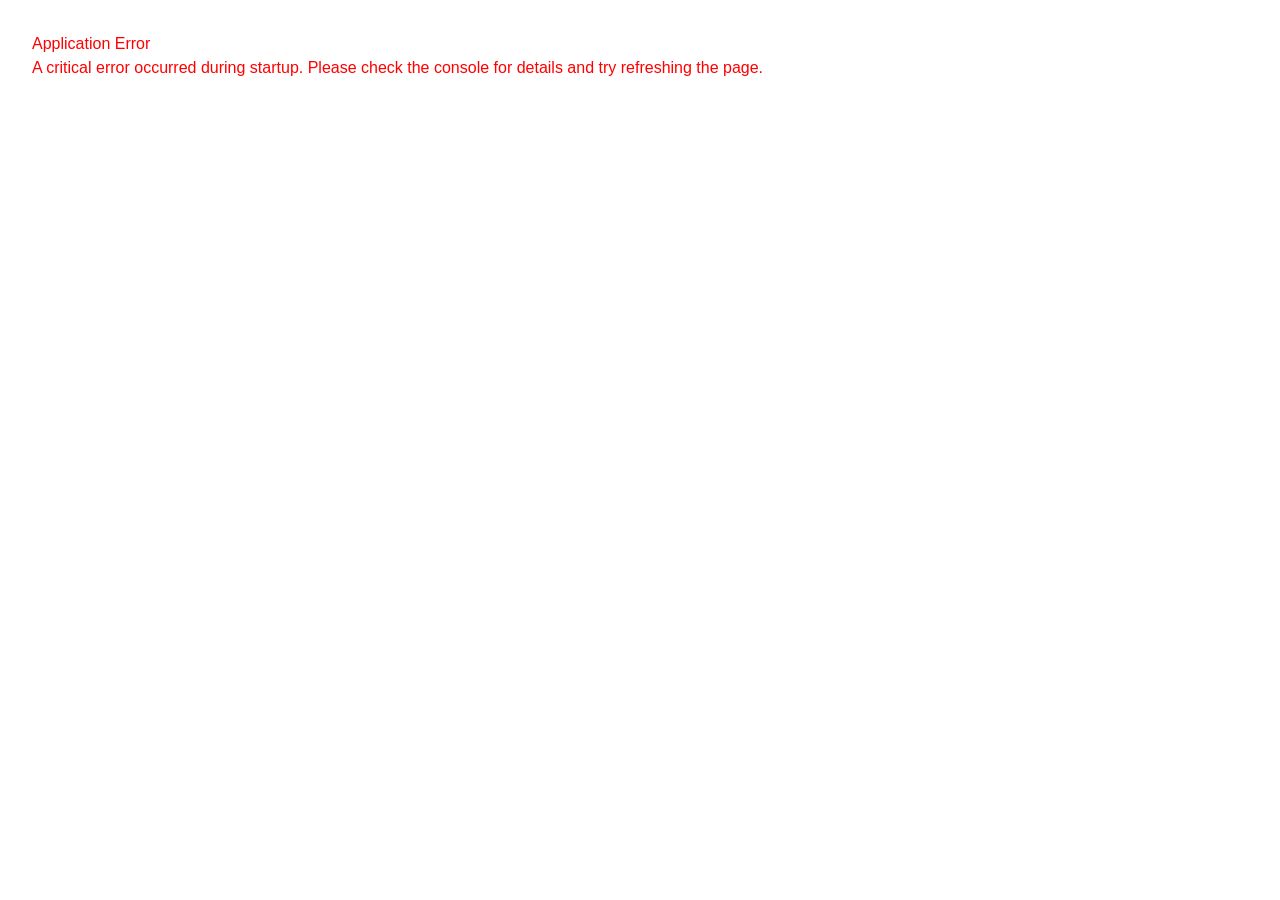
==== index.html @ de907ec0 "feat: port exit-to-dashboard button from streamline_project Verbatim from the upstream index.html, R" ====
<!DOCTYPE html>
<html lang="en">
<head>
    <meta charset="UTF-8">
    <meta name="viewport" content="width=device-width, initial-scale=1.0, interactive-widget=overlays-content">
    <title>MSL</title>
    <script type="importmap">
    {
        "imports": {
            "src/": "./src/"
        }
    }
    </script>
    <script>
        (function() {
            const storedTheme = localStorage.getItem('theme');
            if (storedTheme) {
                document.documentElement.setAttribute('data-theme', storedTheme);
            // } else if (window.matchMedia && window.matchMedia('(prefers-color-scheme: dark)').matches) {
            //     // Check for system preference if no theme is stored
            //     document.documentElement.setAttribute('data-theme', 'dark');
            //     localStorage.setItem('theme', 'dark');
            } else {
                // Default to light if no preference is stored or detected
                document.documentElement.setAttribute('data-theme', 'light');
                localStorage.setItem('theme', 'light');
            }
        })();
    </script>
    <link rel="icon" type="image/png" href="//fast.decentespresso.com/favicon-32x32.png" sizes="32x32">
    <link href="src/css/app.css" rel="stylesheet" type="text/css" />
    <link href="src/css/dark-mode.css" rel="stylesheet" type="text/css" />
    <link href="src/css/main.css" rel="stylesheet" type="text/css" />
    <link href="src/css/numpad-modal.css" rel="stylesheet" type="text/css" />
    <link href="src/css/time-picker-modal.css" rel="stylesheet" type="text/css" />
    <link href="src/css/notes-modal.css" rel="stylesheet" type="text/css" />
    <link href="src/css/context-menu.css" rel="stylesheet" type="text/css" />
    <link href="src/css/help-overlay.css" rel="stylesheet" type="text/css" />
    <link href="src/css/profile-editor.css" rel="stylesheet" type="text/css" />
    <link rel="stylesheet" href="src/vendor/easymde.min.css">
    <script src="src/vendor/easymde.min.js"></script>
    <script src="src/vendor/iro.min.js"></script>
    <link rel="preload" href="src/modules/ui.js" as ="script"/>
    <link rel="preload" href="src/settings/settings.js" as ="script"/>
    <link rel="preload" href="src/profiles/profile_selector.html" as="document">
    <link rel="preload" href="src/settings/settings.html" as="document">
    <link rel="preload" href="src/modules/profile_selector.js" as="script">
    <link rel="preload" href="src/modules/plotly-3.1.0.min.js" as="script">
    <link rel="preload" href="src/modules/router.js" as="script">
    <link rel="preload" href="src/modules/api.js" as="script">
    <script src="src/modules/plotly-3.1.0.min.js"></script>
    <script src="src/modules/reconnecting-websocket.js" defer></script>
    <script src="src/modules/router.js" type="module"></script>
    <script src="src/modules/app.js" type="module"></script>
    <script src="src/modules/helpOverlay.js" type="module"></script>
</head>
<body class="bg-[var(--bgmain-color)] min-h-screen ">
    <div id="scaling-container" class=" text-clip">
        <div id="scaled-content" class="">
        <div id="main-page">

    <!-- Header -->
    <header class="bg-[var(--box-color)] border-b border-base-400 w-full h-[168px] relative" role="banner">
        <!-- DYE2 strip mode toggle: P (profiles, default) / F (auto-favs) / R (recipes).
             Extends Figma 2386:1116 (F/R) with a P pill on top. See src/modules/dyeStrip.js. -->
        <!-- Hidden via inline display:none (not the `hidden` attr — a Tailwind `flex`
             display utility would override [hidden]). dyeStrip.js reveals it when DYE2 is enabled. -->
        <div id="dye-strip-toggle" class="absolute left-[18px] top-[34px] w-[46px] h-[98px] flex flex-col gap-[4px] z-10" role="tablist" aria-label="Header strip mode" style="display:none">
            <button id="dye-toggle-P" type="button" role="tab" aria-label="Profile favourites" class="flex-1 flex items-center justify-center rounded-[12px] border-2 border-[var(--mimoja-blue)] text-[20px] font-bold">P</button>
            <button id="dye-toggle-F" type="button" role="tab" aria-label="Auto favourites" class="flex-1 flex items-center justify-center rounded-[12px] border-2 border-[var(--mimoja-blue)] text-[20px] font-bold">F</button>
            <button id="dye-toggle-R" type="button" role="tab" aria-label="Recipes" class="flex-1 flex items-center justify-center rounded-[12px] border-2 border-[var(--mimoja-blue)] text-[20px] font-bold">R</button>
        </div>
        <!-- Profile Favorites (P mode — existing behaviour, untouched logic). Stock
             position left-[30px]; dyeStrip.js shifts it to left-[80px] only when DYE2 is enabled. -->
        <nav id="profile-fav-nav" class="absolute left-[30px] top-[34px] flex gap-[15px]" aria-label="Favorite Profiles">
            <button id="fav-profile-btn-0" class="flex justify-center items-center text-balance px-3 leading-tight line-clamp-2 [overflow-wrap:anywhere] border-[var(--profile-button-outline-color)] bg-[var(--profile-button-background-color)] text-[var(--profile-button-text-color)] w-[240px] h-[98px] text-[22px] rounded-[19px] border-2 font-semibold" aria-label="Favorite profile 1"> </button>
            <button id="fav-profile-btn-1" class="flex justify-center items-center text-balance px-3 leading-tight line-clamp-2 [overflow-wrap:anywhere] border-[var(--profile-button-outline-color)] bg-[var(--profile-button-background-color)] text-[var(--profile-button-text-color)] w-[240px] h-[98px] text-[22px] rounded-[19px] border-2 font-semibold" aria-label="Favorite profile 2"> </button>
            <button id="fav-profile-btn-2" class="flex justify-center items-center text-balance px-3 leading-tight line-clamp-2 [overflow-wrap:anywhere] border-[var(--profile-button-outline-color)] bg-[var(--profile-button-background-color)] text-[var(--profile-button-text-color)] w-[240px] h-[98px] text-[22px] rounded-[19px] border-2 font-semibold" aria-label="Favorite profile 3"> </button>
            <button id="fav-profile-btn-3" class="flex justify-center items-center text-balance px-3 leading-tight line-clamp-2 [overflow-wrap:anywhere] border-[var(--profile-button-outline-color)] bg-[var(--profile-button-background-color)] text-[var(--profile-button-text-color)] w-[240px] h-[98px] text-[22px] rounded-[19px] border-2 font-semibold" aria-label="Favorite profile 4"></button>
            <button id="fav-profile-btn-4" class="flex justify-center items-center text-balance px-3 leading-tight line-clamp-2 [overflow-wrap:anywhere] border-[var(--profile-button-outline-color)] bg-[var(--profile-button-background-color)] text-[var(--profile-button-text-color)] w-[240px] h-[98px] text-[22px] rounded-[19px] border-2 font-semibold" aria-label="Favorite profile 5"></button>
        </nav>
        <!-- DYE2 auto-fav / recipe strip (F & R modes). Filled by src/modules/dyeStrip.js;
             occupies the same slot as the profile nav and is hidden in P mode. -->
        <nav id="dye-strip" class="absolute left-[80px] top-[34px] flex gap-[15px]" aria-label="DYE2 favourites and recipes" style="display:none"></nav>
        <!-- Right side controls -->
        <div class="absolute right-[38px] top-[50px] flex items-center gap-[10px]">
            <button id="cupwarmer-toggle-btn" style="display:none" class="flex justify-center items-center min-h-0 w-[150px] h-[67px] whitespace-nowrap border border-solid border-[var(--mimoja-blue)] text-[var(--mimoja-blue)] rounded-[25px] text-[25px] font-semibold" data-i18n-key="Warmer" aria-label="Toggle Cup Warmer" aria-pressed="false" data-fit-text>Warmer</button>
            <!-- DYE: opens the DYE2 plugin dashboard (Figma 2386:893). Wired in dyeStrip.js. -->
            <button id="dye-open-btn" class="flex justify-center items-center min-h-0 w-[120px] h-[67px] whitespace-nowrap border border-solid border-[var(--mimoja-blue)] text-[var(--mimoja-blue)] rounded-[25px] text-[26px] font-semibold" aria-label="Open DYE" style="display:none">DYE</button>
            <button id="settings-btn" class="settings-button flex justify-center items-center min-h-0 w-[165px] h-[67px] whitespace-nowrap border border-solid border-[var(--mimoja-blue)] text-[var(--mimoja-blue)] rounded-[25px] text-[26px] font-semibold" data-i18n-key="Settings" data-fit-text>Settings</button>
            <button id="sleep-button" class="flex justify-center items-center min-h-0 w-[150px] h-[67px] whitespace-nowrap border border-[var(--mimoja-blue)] text-[var(--mimoja-blue)] rounded-[25px] text-[25px] font-semibold" data-i18n-key="Sleep" data-fit-text>Sleep</button>
            <button id="fullscreen-toggle-btn" title="Toggle fullscreen" class="  w-[50px] h-[50px] flex items-center justify-center  border border-[var(--mimoja-blue)] rounded-[10px]  text-[var(--mimoja-blue)]" aria-label="Toggle Fullscreen">
                <svg class="enter-fullscreen-icon w-50 h-50" aria-hidden="true" xmlns="http://www.w3.org/2000/svg" width="24" height="24" viewBox="0 0 24 24" fill="currentColor"><path d="M7 14H5v5h5v-2H7v-3zm-2-4h2V7h3V5H5v5zm12 7h-3v2h5v-5h-2v3zM14 5v2h3v3h2V5h-5z"/></svg>
                <svg class="exit-fullscreen-icon w-6 h-6 " aria-hidden="true" xmlns="http://www.w3.org/2000/svg" width="18" height="18" viewBox="0 0 24 24" fill="currentColor" style="display: none;"><path d="M5 16h3v3h2v-5H5v2zm3-8H5v2h5V5H8v3zm6 11h2v-3h3v-2h-5v5zm2-11V5h-2v5h5V8h-3z"/></svg>
            </button>
        </div>
    </header>

    <div class="flex-grow flex">
        <!-- Left Sidebar: Shot Settings -->
        <aside id="shot-settings" class="bg-[var(--box-color)] pl-9 pr-3 md:pr-[6px] py-3 flex flex-col justify-around border-r border-base-400 w-[480px] h-[1036px]" aria-label="Shot Settings">
            <!-- Grind -->
            <div id="grind-section" class="flex justify-start items-center gap-[20px]">
                <span id="grind-label" class="w-[130px] text-[var(--left-label-text)] text-[26px] font-bold break-words" data-i18n-key="Grind">Grind</span>
                <div class="relative w-[256px] h-[72px]">
                    <button id="grind-minus" class="absolute left-[4px] top-[38px] -translate-y-1/2 w-[69px] h-[69px] bg-[var(--button-grey)] rounded-[10px] flex items-center justify-center" aria-label="Decrease Grind"><svg aria-hidden="true" width="36" height="36" viewBox="0 0 50 50" fill="none" xmlns="http://www.w3.org/2000/svg"><path d="M10.416 25H39.5827" stroke="currentColor" stroke-width="3" stroke-linecap="round" stroke-linejoin="round"/></svg></button>
                    <span id="grind-value" class="absolute left-1/2 top-1/2 -translate-x-1/2 -translate-y-1/2 w-[88px] text-center text-[var(--text-primary)] text-[26px] font-bold" aria-labelledby="grind-label">1.4</span>
                    <button id="grind-plus" class="absolute left-[178px]  top-[38px] -translate-y-1/2 w-[69px] h-[69px] bg-[var(--button-grey)] rounded-[10px] flex items-center justify-center" aria-label="Increase Grind"><svg aria-hidden="true" width="36" height="36" viewBox="0 0 50 50" fill="none" xmlns="http://www.w3.org/2000/svg"><path d="M24.9993 10.4165V39.5832M10.416 24.9998H39.5827" stroke="currentColor" stroke-width="3" stroke-linecap="round" stroke-linejoin="round"/></svg></button>
                </div>
            </div>
            <!-- Dose In -->
            <div id="dose-section" class="flex justify-start items-center gap-[20px]">
                <span id="dose-label" class="w-[130px] text-[var(--left-label-text)] text-[26px] font-bold break-words" data-i18n-key="Dose">Dose</span>
                <div class="relative w-[256px] h-[72px]">
                    <button id="dose-in-minus" class="absolute left-[4px] top-[33px] -translate-y-1/2 w-[69px] h-[69px] bg-[var(--button-grey)] rounded-[10px] flex items-center justify-center" aria-label="Decrease Dose"><svg aria-hidden="true" width="36" height="36" viewBox="0 0 50 50" fill="none" xmlns="http://www.w3.org/2000/svg"><path d="M10.416 25H39.5827" stroke="currentColor" stroke-width="3" stroke-linecap="round" stroke-linejoin="round"/></svg></button>
                    <span id="dose-in-value" class="absolute left-1/2 top-1/2 -translate-x-1/2 -translate-y-1/2 w-[88px] text-center text-[var(--text-primary)] text-[26px] font-bold" aria-labelledby="dose-label">g</span>
                    <button id="dose-in-plus" class="absolute left-[178px]  top-[35px] -translate-y-1/2 w-[69px] h-[69px] bg-[var(--button-grey)] rounded-[10px] flex items-center justify-center" aria-label="Increase Dose"><svg aria-hidden="true" width="36" height="36" viewBox="0 0 50 50" fill="none" xmlns="http://www.w3.org/2000/svg"><path d="M24.9993 10.4165V39.5832M10.416 24.9998H39.5827" stroke="currentColor" stroke-width="3" stroke-linecap="round" stroke-linejoin="round"/></svg></button>
                </div>
            </div>
            <!-- Drink out -->
            <div id="drink-section" class="flex justify-start items-center gap-[20px]">
                <span id="drink-label" class="w-[130px] text-[var(--left-label-text)] text-[26px] font-bold break-words" data-i18n-key="Drink">Drink</span>
                <div class="relative w-[256px] h-[72px]">
                    <button id="drink-out-minus" class="absolute left-[4px] top-[33px] -translate-y-1/2 w-[69px] h-[69px] bg-[var(--button-grey)] rounded-[10px] flex items-center justify-center" aria-label="Decrease Drink Amount"><svg aria-hidden="true" width="36" height="36" viewBox="0 0 50 50" fill="none" xmlns="http://www.w3.org/2000/svg"><path d="M10.416 25H39.5827" stroke="currentColor" stroke-width="3" stroke-linecap="round" stroke-linejoin="round"/></svg></button>
                    <div class="absolute left-1/2 top-1/2 -translate-x-1/2 -translate-y-1/2 w-[88px] text-center" aria-labelledby="drink-label">
                        <span id="drink-out-value" class="text-[var(--text-primary)] text-[26px] font-bold block">g</span>
                        <span id="drink-ratio-value" class="text-[var(--text-primary)] text-[20px] font-normal block">(1:2.3)</span>
                    </div>
                    <button id="drink-out-plus" class="absolute left-[178px]  top-[33px] -translate-y-1/2 w-[69px] h-[69px] bg-[var(--button-grey)] rounded-[10px] flex items-center justify-center" aria-label="Increase Drink Amount"><svg aria-hidden="true" width="36" height="36" viewBox="0 0 50 50" fill="none" xmlns="http://www.w3.org/2000/svg"><path d="M24.9993 10.4165V39.5832M10.416 24.9998H39.5827" stroke="currentColor" stroke-width="3" stroke-linecap="round" stroke-linejoin="round"/></svg></button>
                </div>
            </div>
            <div id="drink-out-presets" class="w-[398px] h-[42px] flex justify-between items-center " aria-label="Drink amount presets">
                <button id="drink-out-preset-1" class="justify-center text-left text-[var(--preset-value-color)] text-[20px] font-semibold">18:36</button>
                <button id="drink-out-preset-2" class="text-center justify-center text-[var(--preset-value-color)] text-[20px] font-semibold">20:40</button>
                <button id="drink-out-preset-3" class="text-center justify-center text-[var(--preset-value-color)] text-[20px] font-semibold">22:44</button>
                <button id="drink-out-preset-4" class="text-left justify-center  text-[var(--preset-value-color)] text-[20px] font-semibold">20:46</button>
            </div>
            <div class="border-t border-base-400 w-[480px] ml-[-36px] mr-[-24px]" role="separator"></div>
            <!-- Temp -->
             <div id="brew-section" class="flex justify-start items-center gap-[20px]">
                <span id="brew-label" class="w-[130px] text-[var(--left-label-text)] text-[26px] font-bold break-words" data-i18n-key="Brew">Brew</span>
                <div class="relative w-[256px] h-[72px]">
                    <button id="temp-minus" class="absolute left-[4px] top-[33px] -translate-y-1/2 w-[69px] h-[69px] bg-[var(--button-grey)] rounded-[10px] flex items-center justify-center" aria-label="Decrease Brew Temperature"><svg aria-hidden="true" width="36" height="36" viewBox="0 0 50 50" fill="none" xmlns="http://www.w3.org/2000/svg"><path d="M10.416 25H39.5827" stroke="currentColor" stroke-width="3" stroke-linecap="round" stroke-linejoin="round"/></svg></button>
                    <span id="temp-value" class="absolute left-1/2 top-1/2 -translate-x-1/2 -translate-y-1/2 w-[88px] text-center text-[var(--text-primary)] text-[26px] font-bold" aria-labelledby="brew-label">92°c</span>
                    <button id="temp-plus" class="absolute left-[178px]  top-[33px] -translate-y-1/2 w-[69px] h-[69px] bg-[var(--button-grey)] rounded-[10px] flex items-center justify-center" aria-label="Increase Brew Temperature"><svg aria-hidden="true" width="36" height="36" viewBox="0 0 50 50" fill="none" xmlns="http://www.w3.org/2000/svg"><path d="M24.9993 10.4165V39.5832M10.416 24.9998H39.5827" stroke="currentColor" stroke-width="3" stroke-linecap="round" stroke-linejoin="round"/></svg></button>
                </div>
            </div>
            <div id="temp-presets" class="w-[398px] h-[42px] flex justify-between items-center " aria-label="Temperature presets">
                <button id="temp-preset-75" class="justify-center text-[var(--preset-value-color)] text-[20px] font-semibold">75°c</button>
                <button id="temp-preset-80" class="justify-center text-[var(--preset-value-color)] text-[20px] font-semibold">80°c</button>
                <button id="temp-preset-85" class="justify-center text-[var(--preset-value-color)] text-[20px] font-semibold">85°c</button>
                <button id="temp-preset-92" class="justify-center text-[var(--preset-value-color)] text-[20px] font-semibold">92°c</button>
            </div>
             <div class="border-t border-base-400 w-[480px] ml-[-36px] mr-[-24px]" role="separator"></div>
            <!-- Steam -->
            <div id="steam-section" class="flex justify-start items-center gap-9">
                <div class="w-[114px]">
                    <span id="steam-label" class="text-[var(--left-label-text)] text-[26px] font-bold block" data-i18n-key="Steam">Steam</span>
                    <span id="steam-mode-toggle" class="w-[114px] text-[var(--low-contrast-white)] text-[20px] font-semibold text-nowrap block leading-6 cursor-pointer" role="button" tabindex="0" aria-label="Toggle Steam Mode">
                        <span id="steam-mode-time" data-i18n-key="Time">Time</span><span id="steam-mode-milk" data-i18n-key="Milk" style="display:none">Milk</span> | <span id="steam-mode-flow" data-i18n-key="Flow">Flow</span>
                    </span>
                </div>
                <div class="relative w-[256px] h-[72px]">
                    <button id="steam-minus" class="absolute left-[4px] top-[33px] -translate-y-1/2 w-[69px] h-[69px] bg-[var(--button-grey)] rounded-[10px] flex items-center justify-center" aria-label="Decrease Steam Setting"><svg aria-hidden="true" width="36" height="36" viewBox="0 0 50 50" fill="none" xmlns="http://www.w3.org/2000/svg"><path d="M10.416 25H39.5827" stroke="currentColor" stroke-width="3" stroke-linecap="round" stroke-linejoin="round"/></svg></button>
                    <div class="absolute left-1/2 top-1/2 -translate-x-1/2 -translate-y-1/2 w-[88px] text-center" aria-labelledby="steam-label">
                        <span id="steam-duration-value" class="text-[var(--text-primary)] text-[26px] font-bold block">30s</span>
                        <span id="steam-flow-value" class="text-[var(--text-primary)] text-[20px] block">1.0ml/s</span>
                    </div>
                    <button id="steam-plus" class="absolute left-[178px]  top-[33px] -translate-y-1/2 w-[69px] h-[69px] bg-[var(--button-grey)] rounded-[14px] flex items-center justify-center" aria-label="Increase Steam Setting"><svg aria-hidden="true" width="36" height="36" viewBox="0 0 50 50" fill="none" xmlns="http://www.w3.org/2000/svg"><path d="M24.9993 10.4165V39.5832M10.416 24.9998H39.5827" stroke="currentColor" stroke-width="3" stroke-linecap="round" stroke-linejoin="round"/></svg></button>
                </div>
            </div>
            <div id="steam-presets" class="w-[398px] h-[42px] flex justify-between items-center " aria-label="Steam duration presets">
                <button id="steam-preset-1" class="justify-center text-[var(--preset-value-color)] text-[20px] font-semibold">15s</button>
                <button id="steam-preset-2" class="justify-center text-[var(--preset-value-color)] text-[20px] font-semibold">30s</button>
                <button id="steam-preset-3" class="justify-center text-[var(--preset-value-color)] text-[20px] font-semibold">45s</button>
                <button id="steam-preset-4" class="justify-center text-[var(--preset-value-color)] text-[20px] font-semibold">60s</button>
            </div>
            <div id="steam-milk-presets" class="w-[398px] h-[42px] flex justify-between items-center hidden" aria-label="Milk stop temperature presets">
                <button id="steam-milk-preset-1" class="justify-center text-[var(--preset-value-color)] text-[20px] font-semibold">55°c</button>
                <button id="steam-milk-preset-2" class="justify-center text-[var(--preset-value-color)] text-[20px] font-semibold">60°c</button>
                <button id="steam-milk-preset-3" class="justify-center text-[var(--preset-value-color)] text-[20px] font-semibold">65°c</button>
                <button id="steam-milk-preset-4" class="justify-center text-[var(--preset-value-color)] text-[20px] font-semibold">70°c</button>
            </div>
            <div id="steam-flow-presets" class="w-[398px] h-[42px] flex justify-between items-center " aria-label="Steam flow presets">
                <button id="steam-flow-preset-1" class="justify-center text-[var(--preset-value-color)] text-[20px] font-semibold">0.5ml/s</button>
                <button id="steam-flow-preset-2" class="justify-center text-[var(--preset-value-color)] text-[20px] font-semibold">1.0ml/s</button>
                <button id="steam-flow-preset-3" class="justify-center text-[var(--preset-value-color)] text-[20px] font-semibold">1.5ml/s</button>
                <button id="steam-flow-preset-4" class="justify-center text-[var(--preset-value-color)] text-[20px] font-semibold">2.0ml/s</button>
            </div>
            <div class="border-t border-base-400 w-[480px] ml-[-36px] mr-[-24px]" role="separator"></div>
            <!-- Flush -->
            <div id="flush-section" class="flex justify-start items-center gap-9">
                <span id="flush-label" class="w-[114px] text-[var(--left-label-text)] text-[26px] font-bold" data-i18n-key="Flush">Flush</span>
                <div class="relative w-[256px] h-[72px]">
                    <button id="flush-minus" class="absolute left-[4px] top-[33px] -translate-y-1/2 w-[69px] h-[69px] bg-[var(--button-grey)] rounded-[10px] flex items-center justify-center" aria-label="Decrease Flush Duration"><svg aria-hidden="true" width="36" height="36" viewBox="0 0 50 50" fill="none" xmlns="http://www.w3.org/2000/svg"><path d="M10.416 25H39.5827" stroke="currentColor" stroke-width="3" stroke-linecap="round" stroke-linejoin="round"/></svg></button>
                    <span id="flush-value" class="absolute left-1/2 top-1/2 -translate-x-1/2 -translate-y-1/2 w-[88px] text-center text-[var(--text-primary)] text-[26px] font-bold" aria-labelledby="flush-label">s</span>
                    <button id="flush-plus" class="absolute left-[178px]  top-[33px] -translate-y-1/2 w-[69px] h-[69px] bg-[var(--button-grey)] rounded-[10px] flex items-center justify-center" aria-label="Increase Flush Duration"><svg aria-hidden="true" width="36" height="36" viewBox="0 0 50 50" fill="none" xmlns="http://www.w3.org/2000/svg"><path d="M24.9993 10.4165V39.5832M10.416 24.9998H39.5827" stroke="currentColor" stroke-width="3" stroke-linecap="round" stroke-linejoin="round"/></svg></button>
                </div>
            </div>
                <div id="flush-presets" class="w-[398px] h-[42px] flex justify-between items-center " aria-label="Flush duration presets">
                <button id="flush-preset-0" class="justify-center text-[var(--preset-value-color)] text-[20px] font-semibold">5s</button>
                <button id="flush-preset-1" class="justify-center text-[var(--preset-value-color)] text-[20px] font-semibold">10s</button>
                <button id="flush-preset-2" class="justify-center text-[var(--preset-value-color)] text-[20px] font-semibold">15s</button>
                <button id="flush-preset-3" class="justify-center text-[var(--preset-value-color)] text-[20px] font-semibold">20s</button>
                </div>

            <div class="border-t border-base-400 w-[480px] ml-[-36px] mr-[-24px]" role="separator"></div>
            <!-- Hot Water -->
            <div id="hotwater-section" class="flex justify-start items-center gap-[20px]">
                <div class="w-[130px]">
                    <span id="hotwater-label" class="text-[var(--left-label-text)] text-[26px] font-bold block break-words" data-i18n-key="Hot Water">Hot Water</span>
                    <span id="hot-water-mode-toggle" class="w-[130px] text-[var(--low-contrast-white)] text-[20px] font-semibold text-nowrap block leading-6 cursor-pointer" role="button" tabindex="0" aria-label="Toggle Hot Water Mode">
                        <span id="hot-water-mode-temp" data-i18n-key="Temp">Temp</span> | <span id="hot-water-mode-vol" data-i18n-key="Vol">Vol</span>
                    </span>
                </div>
                <div class="relative w-[256px] h-[72px]">
                    <button id="hot-water-vol-minus" class="absolute left-[4px] top-[33px] -translate-y-1/2 w-[69px] h-[69px] bg-[var(--button-grey)] rounded-[14px] flex items-center justify-center" aria-label="Decrease Hot Water Amount"><svg aria-hidden="true" width="36" height="36" viewBox="0 0 50 50" fill="none" xmlns="http://www.w3.org/2000/svg"><path d="M10.416 25H39.5827" stroke="currentColor" stroke-width="3" stroke-linecap="round" stroke-linejoin="round"/></svg></button>
                    <div class="absolute left-1/2 top-1/2 -translate-x-1/2 -translate-y-1/2 w-[88px] text-center" aria-labelledby="hotwater-label">
                        <span id="hot-water-vol-value" class="text-[var(--text-primary)] text-[26px] font-bold block">ml</span>
                        <span id="hot-water-temp-value" class="text-[var(--text-primary)] text-[20px]  block">°C</span>
                    </div>
                    <button id="hot-water-vol-plus" class="absolute left-[178px]  top-[33px] -translate-y-1/2 w-[69px] h-[69px] bg-[var(--button-grey)] rounded-[14px] flex items-center justify-center" aria-label="Increase Hot Water Amount"><svg aria-hidden="true" width="36" height="36" viewBox="0 0 50 50" fill="none" xmlns="http://www.w3.org/2000/svg"><path d="M24.9993 10.4165V39.5832M10.416 24.9998H39.5827" stroke="currentColor" stroke-width="3" stroke-linecap="round" stroke-linejoin="round"/></svg></button>
                </div>
            </div>
            <div id="hotwater-presets" class="w-[398px] h-[42px] flex justify-between items-center " aria-label="Hot water presets">
                <button id="hotwater-temp-preset0" class="justify-center text-[var(--preset-value-color)] text-[20px] font-semibold">75°c</button>
                <button id="hotwater-temp-preset1" class="text-center justify-center text-[var(--preset-value-color)] text-[20px] font-semibold">80°c</button>
                <button id="hotwater-temp-preset2" class="text-center justify-center text-[var(--preset-value-color)] text-[20px] font-semibold">85°c</button>
                <button id="hotwater-temp-preset3" class="text-right justify-center text-[var(--preset-value-color)] text-[20px] font-semibold">92°c</button>
            </div>
        </aside>

        <!-- Main Content: Graph and Status -->
        <main class="flex flex-col min-h-0 bg-[var(--bgmain-color)] flex-grow" role="main">
            <!-- Outer flex row: left content column + GHC column (791px = 116 header + 675 chart) -->
            <div id="main-row" class="flex flex-row">
                <!-- Left column: header + chart -->
                <div class="flex flex-col flex-1 min-w-0">
                    <div class="relative h-[140px]">
                        <div class="absolute top-[30px] left-[40px]">
                            <h1 id="profile-name" class="w-[556px] justify-start text-[var(--mimoja-blue)] text-nowrap text-[33px] font-semibold font-['Inter'] leading-8 tracking-wide no-select" aria-live="polite">
                                Current Profile
                            </h1>
                            <div id="telemetry-row" class="h-9 pt-10 inline-flex justify-start items-center gap-[22px] whitespace-nowrap" aria-label="Machine Telemetry">
                                <p id="mix-info-container"><span class="text-[var(--data-card-title-text-color)] text-[24px] font-semibold font-['Inter'] leading-6" data-i18n-key="Mix">Mix</span>&nbsp;&nbsp;<span id="data-mix-temp" class="text-[var(--text-primary)] text-[24px] font-semibold font-['NotoSansMono'] leading-6">°c</span></p>
                                <p><span class="text-[var(--data-card-title-text-color)] text-[24px] font-semibold font-['Inter'] leading-6" data-i18n-key="Group">Group</span>&nbsp;&nbsp;<span id="data-group-temp" class="text-[var(--text-primary)] text-[24px] font-semibold font-['NotoSansMono'] leading-6">°c</span></p>
                                <p><span class="text-[var(--data-card-title-text-color)] text-[24px] font-semibold font-['Inter'] leading-6" data-i18n-key="Steam">Steam</span>&nbsp;&nbsp;<span id="data-steam-temp" class="text-[var(--text-primary)] text-[24px] font-semibold font-['NotoSansMono'] leading-6">°c</span></p>
                                <p><span class="text-[var(--data-card-title-text-color)] text-[24px] font-semibold font-['Inter'] leading-6" data-i18n-key="Tank">Tank</span>&nbsp;&nbsp;<span id="data-tank-vol" class="text-[var(--text-primary)] text-[24px] font-semibold font-['NotoSansMono'] leading-6">ml</span></p>
                                <p><span class="text-[var(--data-card-title-text-color)] text-[24px] font-semibold font-['Inter'] leading-6" data-i18n-key="Clock">Clock</span>&nbsp;&nbsp;<span id="data-clock" class="text-[var(--text-primary)] text-[24px] font-semibold font-['NotoSansMono'] leading-6">--:--</span></p>
                                <div id="scale-info-container" style="display: none;">
                                    <p><span id = 'weight-text' class="no-select text-[var(--mimoja-blue-v2)] text-[24px] font-semibold font-['Inter'] leading-6" data-i18n-key="Weight"></span>&nbsp;&nbsp;<span id="data-weight" class="text-[var(--mimoja-blue-v2)] text-[24px] font-semibold font-['NotoSansMono'] leading-6 no-select"> </span></p>
                                </div>
                                <!-- Live milk-probe temperature (Bengle): shown only while the probe is present (ui.updateMilkTelemetry), hidden entirely otherwise. -->
                                <div id="milk-info-container" style="display: none;">
                                    <p><span class="text-[var(--data-card-title-text-color)] text-[24px] font-semibold font-['Inter'] leading-6" data-i18n-key="Milk">Milk</span>&nbsp;&nbsp;<span id="data-milk-temp" class="text-[var(--text-primary)] text-[24px]  font-['NotoSansMono'] leading-6">°c</span></p>
                                </div>
                            </div>
                        </div>
                        <div id="machine-status" class="w-[556px] absolute top-[22px] py-[10px] right-[44px] text-right justify-center text-nowrap text-[33px] font-semibold font-['Inter'] leading-8 tracking-wide" data-i18n-key="Connecting" aria-live="assertive">
                            Connecting
                        </div>
                    </div>

                    <!-- Plotly Chart (tap to open full-screen expanded charts) -->
                    <div id="chart-wrap" class="relative w-full">
                        <div id="plotly-chart" class="w-full h-[650px] border border-l-0 border-r-0 border-[var(--border-color)]" role="img" aria-label="Shot extraction graph"></div>
                        <button id="chart-expand-btn" aria-label="Expand charts to full screen"
                            class="absolute top-[10px] right-[16px] w-[52px] h-[52px] rounded-[14px] flex items-center justify-center"
                            style="background:var(--box-color); border:1px solid var(--border-color); opacity:0.9;">
                            <svg width="26" height="26" viewBox="0 0 24 24" fill="none" stroke="var(--mimoja-blue)" stroke-width="2.2" stroke-linecap="round" stroke-linejoin="round" aria-hidden="true">
                                <path d="M15 3h6v6M9 21H3v-6M21 3l-7 7M3 21l7-7"/>
                            </svg>
                        </button>
                    </div>
                </div>

                <!-- GHC column: h = 116 (header) + 675 (chart) = 791px -->
                <aside id="ghc-controls" class="bg-[var(--box-color)] border-l border-b border-base-400 w-[172px] shrink-0 h-[790px] flex flex-col items-center justify-around py-[20px]" style="display:none" aria-label="Machine Controls">
                    <button id="ghc-coffee-btn" class="flex flex-col items-center justify-center w-[116px] h-[116px] rounded-[18px]  bg-[var(--profile-button-background-color)]" aria-label="Start Coffee">
                        <img src="src/ui/icons/icon_coffee.svg" alt="" class="w-[52px] h-[52px]" aria-hidden="true">
                        <span class="text-[var(--mimoja-blue)] text-[24px] font-semibold mt-1" data-i18n-key="Coffee">Coffee</span>
                    </button>
                    <button id="ghc-water-btn" class="flex flex-col items-center justify-center w-[116px] h-[116px] rounded-[18px]  bg-[var(--profile-button-background-color)]" aria-label="Dispense Hot Water">
                        <img src="src/ui/icons/icon_water.svg" alt="" class="w-[52px] h-[52px]" aria-hidden="true">
                        <span class="text-[var(--mimoja-blue)] text-[24px] font-semibold mt-1" data-i18n-key="Water">Water</span>
                    </button>
                    <button id="ghc-steam-btn" class="flex flex-col items-center justify-center w-[116px] h-[116px] rounded-[18px]  bg-[var(--profile-button-background-color)]" aria-label="Start Steam">
                        <img src="src/ui/icons/icon_steam.svg" alt="" class="w-[52px] h-[52px]" aria-hidden="true">
                        <span class="text-[var(--mimoja-blue)] text-[24px] font-semibold mt-1" data-i18n-key="Steam">Steam</span>
                    </button>
                    <button id="ghc-flush-btn" class="flex flex-col items-center justify-center w-[116px] h-[116px] rounded-[18px]  bg-[var(--profile-button-background-color)]" aria-label="Flush">
                        <img src="src/ui/icons/icon_flush.svg" alt="" class="w-[52px] h-[52px]" aria-hidden="true">
                        <span class="text-[var(--mimoja-blue)] text-[24px] font-semibold mt-1" data-i18n-key="Flush">Flush</span>
                    </button>
                    <button id="ghc-stop-btn" class="flex flex-col items-center justify-center w-[116px] h-[116px] rounded-[18px] bg-[#da515e] opacity-20" aria-label="Stop Machine">
                        <img src="src/ui/icons/icon_stop.svg" alt="" class="w-[52px] h-[52px]" aria-hidden="true">
                        <span class="text-white text-[24px] font-semibold mt-1" data-i18n-key="Stop">Stop</span>
                    </button>
                </aside>
            </div>

            <!-- Footer: Shot History and Data -->
            <div id="shot-history-panel" class="w-[385px] h-60 left-[479px] top-[958px] absolute bg-[var(--bgmain-color)] border border-b-0 border-base-400" aria-label="Shot History">
                <div id= 'shot-history-label'class="left-[193px] top-[46px] absolute -translate-x-1/2 text-center text-[var(--data-card-title-text-color)] text-[22px] font-semibold font-['Inter'] leading-6 whitespace-nowrap tracking-wider" data-i18n-key="SHOT HISTORY">SHOT HISTORY</div>
                <div class="w-[340px] left-[22px] top-[92px] absolute h-[148px]" aria-live="polite">
                    <div class="w-[340px] absolute top-[0px] h-[36px]">
                        <button id="history-prev-btn" class="absolute left-[0px] top-[25px]" aria-label="Previous Shot"><svg class="w-6 h-6 rotate-180" aria-hidden="true" viewBox="0 0 54 54" fill="none" xmlns="http://www.w3.org/2000/svg"><path d="M11.25 27L42.75 27M42.75 27L27 11.25M42.75 27L27 42.75" stroke="currentColor" stroke-width="3" stroke-linecap="round" stroke-linejoin="round"/></svg></button>
                        <p id="history-date" class="no-select absolute left-[30px] right-[30px] text-center truncate text-[22px] font-bold font-['Inter'] text-[var(--text-primary)]">YYYY/MM/DD 01:23</p>
                        <button id="history-next-btn" class="absolute right-[0px] top-[25px] invisible" aria-label="Next Shot"><svg class="w-6 h-6 " aria-hidden="true" viewBox="0 0 54 54" fill="none" xmlns="http://www.w3.org/2000/svg"><path d="M11.25 27L42.75 27M42.75 27L27 11.25M42.75 27L27 42.75" stroke="currentColor" stroke-width="3" stroke-linecap="round" stroke-linejoin="round"/></svg></button>
                    </div>
                    <p id="history-profile-name" class="no-select w-full absolute top-[48px] text-center line-clamp-2 leading-tight text-[22px] font-['Inter'] text-[var(--text-primary)]">Londinium</p>
                    <div class="absolute top-[90px] left-0 right-0 flex justify-center items-center gap-2">
                        <p id="history-dose-in" class="text-[22px] font-['Inter'] text-[var(--text-primary)]" data-i18n-key="Dose In">In 20g</p>
                        <span class="text-[var(--text-primary)] text-[22px] font-['Inter']" aria-hidden="true">|</span>
                        <p id="history-grind-size" class="text-[22px] font-['Inter'] text-[var(--text-primary)]" data-i18n-key="Grind Size">Grind 1.4</p>
                    </div>
                </div>
            </div>
            <div id="shot-data-panel" class="w-[1050px] h-60 left-[863px] top-[958px] border-r-0 border-b-0 absolute bg-[var(--bgmain-color)] border border-base-400" role="grid" aria-label="Detailed Shot Data">
                <div class="shot-data-cols grid grid-cols-7 w-full left-[198px] top-[35px] absolute" style="grid-template-columns: 90px 100px 110px 120px 190px 150px;" role="row">
                    <div class="h-9 text-[var(--data-card-title-text-color)] text-[22px] font-semibold font-['Inter'] leading-6 text-left flex items-center justify-start whitespace-nowrap" data-i18n-key="Time" role="columnheader">Time</div>
                    <div class="h-9 text-[var(--data-card-title-text-color)] text-[22px] font-semibold font-['Inter'] leading-6 text-left flex items-center justify-start whitespace-nowrap" data-i18n-key="Grams" role="columnheader">Grams</div>
                    <div class="h-9 text-[var(--data-card-title-text-color)] text-[22px] font-semibold font-['Inter'] leading-6 text-left flex items-center justify-start pl-[20px] whitespace-nowrap" data-i18n-key="mL" role="columnheader">mL</div>
                    <div id="shot-data-temp-header" class="h-9 text-[var(--data-card-title-text-color)] text-[22px] font-semibold font-['Inter'] leading-6 text-left flex items-center justify-start whitespace-nowrap" role="columnheader">°C</div>
                    <div class="h-9 text-[var(--data-card-title-text-color)] text-[22px] font-semibold font-['Inter'] leading-6 text-left flex items-center justify-start whitespace-nowrap" data-i18n-key="mL/s" role="columnheader">mL/s</div>
                    <div id="shot-header-pressure" class="h-9 text-[var(--data-card-title-text-color)] text-[22px] font-semibold font-['Inter'] leading-6 text-left flex items-center justify-start whitespace-nowrap" data-i18n-key="Pressure" role="columnheader">Pressure</div>
                </div>

                <div class="left-[20px] top-[88px] absolute flex flex-col justify-start items-start gap-[10px] ">
                    <div class="grid grid-cols-7 w-full" style="grid-template-columns: 150px 30px repeat(5, 1fr);" role="row">
                        <div class="h-9 text-end text-[var(--data-card-title-text-color)] text-[22px] font-semibold font-['Inter'] leading-6 flex items-center justify-end whitespace-nowrap" data-i18n-key="Preinfusion" role="rowheader">Preinfusion</div>
                        <div class="h-9"></div> <!-- Empty column for spacing -->
                        <div class="shot-data-cols col-span-5 grid grid-cols-6 w-full" style="grid-template-columns: 90px 100px 110px 120px 190px 150px;">
                            <div id="shot-data-pi-time" class="h-9 text-[var(--text-primary)] text-[22px] font-normal font-mono-custom leading-6 text-left flex items-center justify-start whitespace-nowrap" role="gridcell">15s </div>
                            <div id="shot-data-pi-weight" class="h-9 text-[var(--text-primary)] text-[22px] font-normal font-mono-custom leading-6 text-left flex items-center justify-start whitespace-nowrap" role="gridcell">10g</div>
                            <div id="shot-data-pi-volume" class="h-9 text-[var(--text-primary)] text-[22px] font-normal font-mono-custom leading-6 text-left flex items-center justify-start pl-[20px] whitespace-nowrap" role="gridcell">17ml</div>
                            <div id="shot-data-pi-temp" class="h-9 text-[var(--text-primary)] text-[22px] font-normal font-mono-custom leading-6 text-left flex items-center justify-start whitespace-nowrap" role="gridcell">90°c</div>
                            <div id="shot-data-pi-flow" class="h-9 text-[var(--text-primary)] text-[22px] font-normal font-mono-custom leading-6 text-left flex items-center justify-start whitespace-nowrap" role="gridcell">0–8.1 ml/s</div>
                            <div id="shot-data-pi-pressure" class="h-9 text-[var(--text-primary)] text-[22px] font-normal font-mono-custom leading-6 text-left flex items-center justify-start whitespace-nowrap" role="gridcell">0–3.3 bar</div>
                        </div>
                    </div>
                    <div class="grid grid-cols-7 w-full" style="grid-template-columns: 150px 30px repeat(5, 1fr);" role="row">
                        <div class="h-9 text-end text-[var(--data-card-title-text-color)] text-[22px] font-semibold font-['Inter'] leading-6 flex items-center justify-end whitespace-nowrap" data-i18n-key="Extraction" role="rowheader">Extraction</div>
                        <div class="h-9"></div> <!-- Empty column for spacing -->
                        <div class="shot-data-cols col-span-5 grid grid-cols-6 w-full" style="grid-template-columns: 90px 100px 110px 120px 190px 150px;">
                            <div id="shot-data-ex-time" class="h-9 text-[var(--text-primary)] text-[22px] font-normal font-mono-custom leading-6 text-left flex items-center justify-start whitespace-nowrap" role="gridcell">30s </div>
                            <div id="shot-data-ex-weight" class="h-9 text-[var(--text-primary)] text-[22px] font-normal font-mono-custom leading-6 text-left flex items-center justify-start whitespace-nowrap" role="gridcell">29g</div>
                            <div id="shot-data-ex-volume" class="h-9 text-[var(--text-primary)] text-[22px] font-normal font-mono-custom leading-6 text-left flex items-center justify-start pl-[20px] whitespace-nowrap" role="gridcell">30ml</div>
                            <div id="shot-data-ex-temp" class="h-9 text-[var(--text-primary)] text-[22px] font-normal font-mono-custom leading-6 text-left flex items-center justify-start whitespace-nowrap" role="gridcell">90°–80°c</div>
                            <div id="shot-data-ex-flow" class="h-9 text-[var(--text-primary)] text-[22px] font-normal font-mono-custom leading-6 text-left flex items-center justify-start whitespace-nowrap" role="gridcell">0.4–2.5 ml/s</div>
                            <div id="shot-data-ex-pressure" class="h-9 text-[var(--text-primary)] text-[22px] font-normal font-mono-custom leading-6 text-left flex items-center justify-start whitespace-nowrap" role="gridcell">3–9 bar</div>
                        </div>
                    </div>
                    <div class="grid grid-cols-7 w-full" style="grid-template-columns: 150px 30px repeat(5, 1fr);" role="row">
                        <div class="h-9 text-end text-[var(--data-card-title-text-color)] text-[22px] font-semibold font-['Inter'] leading-6 flex items-center justify-end whitespace-nowrap" data-i18n-key="Total" role="rowheader">Total</div>
                        <div class="h-9"></div> <!-- Empty column for spacing -->
                        <div class="shot-data-cols col-span-5 grid grid-cols-6 w-full" style="grid-template-columns: 90px 100px 110px 120px 190px 150px;">
                            <div id="shot-data-total-time" class="h-9 text-[var(--text-primary)] text-[22px] font-semibold font-mono-custom leading-6 text-left flex items-center justify-start whitespace-nowrap" role="gridcell">45s </div>
                            <div id="shot-data-total-weight" class="h-9 text-[var(--text-primary)] text-[22px] font-semibold font-mono-custom leading-6 text-left flex items-center justify-start whitespace-nowrap" role="gridcell">39g (1:2.5)</div>
                            <div id="shot-data-total-volume" class="h-9 text-[var(--text-primary)] text-[22px] font-semibold font-mono-custom leading-6 text-left flex items-center justify-start pl-[20px] whitespace-nowrap" role="gridcell">57ml</div>
                            <div class="h-9 text-left flex items-center justify-start invisible" role="gridcell">Temp</div>
                            <div class="h-9 text-left flex items-center justify-start invisible" role="gridcell">Flow</div>
                            <div class="h-9 text-left flex items-center justify-start invisible" role="gridcell">Pressure</div>
                        </div>
                    </div>
                </div>
            </div>
        </main>
    </div>
        </div><!-- #main-page -->
        <div id="subpage-host" style="display:none;"></div>

        <!-- Full-screen expanded live charts (opened by tapping the main chart) -->
        <div id="expanded-chart-overlay" style="display:none; position:absolute; top:0; left:0; width:1920px; height:100%; z-index:60; background:var(--bgmain-color); flex-direction:column;" role="dialog" aria-modal="true" aria-label="Expanded live charts">
            <div style="height:96px; flex:0 0 96px; display:flex; align-items:center; justify-content:space-between; padding:0 44px; border-bottom:1px solid var(--border-color);">
                <button id="expanded-chart-back" aria-label="Back to main screen" style="display:flex; align-items:center; gap:16px; background:transparent; border:none; cursor:pointer; padding:10px 14px; margin-left:-14px; border-radius:14px;">
                    <svg width="34" height="34" viewBox="0 0 24 24" fill="none" stroke="var(--mimoja-blue)" stroke-width="2.4" stroke-linecap="round" stroke-linejoin="round" aria-hidden="true"><path d="M15 18l-6-6 6-6"/></svg>
                </button>
                <div style="color:var(--text-primary); font-size:30px; font-weight:600; font-family:'Inter',sans-serif;">Live Charts</div>
                <div style="width:140px;" aria-hidden="true"></div>
            </div>
            <div id="expanded-flow-chart" style="width:100%; height:657px;" role="img" aria-label="Pressure, flow and GFlow"></div>
            <div id="expanded-temp-chart" style="width:100%; height:447px;" role="img" aria-label="Temperature versus target"></div>
        </div>
        </div>
    </div>

    <dialog id="profile_modal" class="modal">
        <div class="modal-box">
            <h3 class="font-bold text-lg" data-i18n-key="Choose a Profile">Choose a Profile</h3>
            <div id="profile-list-container" class="py-3 grid grid-cols-1 gap-1.5">
                <!-- Profile list will be inserted here by JavaScript -->
            </div>
            <div class="modal-action">
                <button id="upload-profile-btn" class="btn" data-i18n-key="Upload a Profile">Upload a Profile</button>
                <input type="file" id="profile-upload-input" class="hidden" accept=".json">
                <form method="dialog">
                    <button class="btn" data-i18n-key="Close">Close</button>
                </form>
            </div>
        </div>
    </dialog>

    

    <!-- Fullscreen Prompt Toast -->
    <div id="fullscreen-toast-container" class="toast toast-center toast-middle" style="z-index: 10000; display: none;">
        <div class="alert bg-base-100/60 backdrop-blur-md text-[var(--text-primary)] shadow-lg">
            <div class="flex flex-col items-center gap-y-1.5 text-center">
                <h3 class="font-bold" data-i18n-key="Fullscreen Recommended">Fullscreen Recommended</h3>
                <div class="text-[9px]" data-i18n-key="For the best experience, please use fullscreen mode.">For the best experience, please use fullscreen mode.</div>
                <div class="flex gap-2 self-center pt-1.5">
                    <button id="toast-fullscreen-btn" class="btn btn-primary btn-sm text-white" data-i18n-key="Enter Fullscreen">Enter Fullscreen</button>
                    <button id="toast-close-btn" class="btn btn-ghost btn-sm" data-i18n-key="Later">Later</button>
                </div>
            </div>
        </div>
    </div>
    <div id="app-toast" class="toast toast-buttom toast-center" style="z-index: 10001; display: none;">
        <div class="alert alert-info">
            <span id="app-toast-message" class="text-[22px] font-['Inter']"></span>
        </div>
    </div>

    <!-- Exit back to the Decent dashboard. Sits outside #scaled-content so position:fixed
         resolves against the viewport (the scaled content carries a transform, which would
         otherwise become the containing block). Stacked 96px up from the bottom edge —
         clear of the help button's 56px round slot at bottom:20px, which is where it lands
         on any host helpOverlay.js doesn't recognise as a webview. -->
    <button id="exit-dashboard-btn" title="Exit to Decent dashboard (drag to move, long-press to hide)" aria-label="Exit to Decent dashboard"
        class="has-context-menu flex items-center justify-center text-[var(--mimoja-blue)]"
        style="display:none; position:fixed; z-index:8000; right:max(20px, env(safe-area-inset-right)); bottom:calc(96px + env(safe-area-inset-bottom)); width:36px; height:36px; opacity:0.45; background:transparent; border:none;">
        <svg width="18" height="18" viewBox="0 0 24 24" fill="currentColor" aria-hidden="true" xmlns="http://www.w3.org/2000/svg"><path d="M12 3 3 10.5V21a1 1 0 0 0 1 1h5v-6h6v6h5a1 1 0 0 0 1-1V10.5L12 3z"/></svg>
    </button>
    <!-- Decaid's injected skin-api.js defines decentApp.exitToDashboard() and runs from
         <head>, so it is already there by the time this runs. Absent in a plain browser ->
         button never shows.

         Gestures, split by movement rather than by mode (no drag handle, no edit state):
           tap            -> exit to dashboard
           press + move   -> drag anywhere; position saved to localStorage, survives restart
           press + hold   -> hide for this session only (sessionStorage, so a restart
                             brings it back — no Settings toggle needed to undo it)
         Not ui.js's setupPressAndHold: that one has no move-cancel, so any drag would
         also trip the hide callback. -->
    <script type="module">
        const exit = window.decentApp?.exitToDashboard;
        const btn = document.getElementById('exit-dashboard-btn');
        const POS_KEY = 'exitBtnPos';
        const HOLD_MS = 600, DRAG_SLOP = 8;

        // Saved position is viewport px. Clamp on apply: the tablet can rotate or the
        // window can shrink between sessions, and an off-screen button is unreachable.
        const applyPos = (left, top) => {
            const x = Math.max(0, Math.min(left, window.innerWidth - btn.offsetWidth));
            const y = Math.max(0, Math.min(top, window.innerHeight - btn.offsetHeight));
            Object.assign(btn.style, { left: `${x}px`, top: `${y}px`, right: 'auto', bottom: 'auto' });
            return { left: x, top: y };
        };

        if (exit && window.__DECENT_HOST__ && !sessionStorage.getItem('exitBtnHidden')) {
            btn.style.display = 'flex';
            btn.style.touchAction = 'none'; // else the browser pans/scrolls instead of dragging

            const saved = JSON.parse(localStorage.getItem(POS_KEY) || 'null');
            if (saved) applyPos(saved.left, saved.top);
            window.addEventListener('resize', () => {
                const p = JSON.parse(localStorage.getItem(POS_KEY) || 'null');
                if (p) applyPos(p.left, p.top);
            });

            let timer, dragging = false, held = false, dx = 0, dy = 0;

            btn.addEventListener('pointerdown', (e) => {
                e.preventDefault();
                btn.setPointerCapture(e.pointerId);
                const r = btn.getBoundingClientRect();
                dx = e.clientX - r.left;
                dy = e.clientY - r.top;
                dragging = false;
                held = false;
                timer = setTimeout(() => {
                    if (dragging) return;
                    held = true;
                    btn.classList.remove('long-press-active');
                    sessionStorage.setItem('exitBtnHidden', '1');
                    btn.style.display = 'none';
                }, HOLD_MS);
                btn.classList.add('long-press-active');
            });

            btn.addEventListener('pointermove', (e) => {
                if (held || !btn.hasPointerCapture(e.pointerId)) return;
                const left = e.clientX - dx, top = e.clientY - dy;
                if (!dragging) {
                    const r = btn.getBoundingClientRect();
                    if (Math.hypot(left - r.left, top - r.top) < DRAG_SLOP) return;
                    dragging = true;
                    clearTimeout(timer);
                    btn.classList.remove('long-press-active');
                }
                applyPos(left, top);
            });

            const endPress = (e) => {
                clearTimeout(timer);
                btn.classList.remove('long-press-active');
                if (btn.hasPointerCapture(e.pointerId)) btn.releasePointerCapture(e.pointerId);
                if (dragging) {
                    const r = btn.getBoundingClientRect();
                    localStorage.setItem(POS_KEY, JSON.stringify({ left: r.left, top: r.top }));
                } else if (!held) {
                    exit();
                }
                dragging = false;
            };
            btn.addEventListener('pointerup', endPress);
            btn.addEventListener('pointercancel', endPress);
        }
    </script>

    <!-- Phase B: DYE2 P/F/R strip toggle + auto-fav/recipe strip. Defaults to P
         (existing profile favourites) so the header is unchanged until opted into. -->
    <script type="module">
        import { initDyeStrip } from './src/modules/dyeStrip.js';
        const start = () => initDyeStrip().catch(e => console.warn('dyeStrip init failed', e));
        if (document.readyState === 'loading') document.addEventListener('DOMContentLoaded', start);
        else start();
    </script>
</body>
</html>
---- src/css/app.css ----
*,:after,:before{--tw-border-spacing-x:0;--tw-border-spacing-y:0;--tw-translate-x:0;--tw-translate-y:0;--tw-rotate:0;--tw-skew-x:0;--tw-skew-y:0;--tw-scale-x:1;--tw-scale-y:1;--tw-pan-x: ;--tw-pan-y: ;--tw-pinch-zoom: ;--tw-scroll-snap-strictness:proximity;--tw-gradient-from-position: ;--tw-gradient-via-position: ;--tw-gradient-to-position: ;--tw-ordinal: ;--tw-slashed-zero: ;--tw-numeric-figure: ;--tw-numeric-spacing: ;--tw-numeric-fraction: ;--tw-ring-inset: ;--tw-ring-offset-width:0px;--tw-ring-offset-color:#fff;--tw-ring-color:rgba(59,130,246,.5);--tw-ring-offset-shadow:0 0 #0000;--tw-ring-shadow:0 0 #0000;--tw-shadow:0 0 #0000;--tw-shadow-colored:0 0 #0000;--tw-blur: ;--tw-brightness: ;--tw-contrast: ;--tw-grayscale: ;--tw-hue-rotate: ;--tw-invert: ;--tw-saturate: ;--tw-sepia: ;--tw-drop-shadow: ;--tw-backdrop-blur: ;--tw-backdrop-brightness: ;--tw-backdrop-contrast: ;--tw-backdrop-grayscale: ;--tw-backdrop-hue-rotate: ;--tw-backdrop-invert: ;--tw-backdrop-opacity: ;--tw-backdrop-saturate: ;--tw-backdrop-sepia: ;--tw-contain-size: ;--tw-contain-layout: ;--tw-contain-paint: ;--tw-contain-style: }::backdrop{--tw-border-spacing-x:0;--tw-border-spacing-y:0;--tw-translate-x:0;--tw-translate-y:0;--tw-rotate:0;--tw-skew-x:0;--tw-skew-y:0;--tw-scale-x:1;--tw-scale-y:1;--tw-pan-x: ;--tw-pan-y: ;--tw-pinch-zoom: ;--tw-scroll-snap-strictness:proximity;--tw-gradient-from-position: ;--tw-gradient-via-position: ;--tw-gradient-to-position: ;--tw-ordinal: ;--tw-slashed-zero: ;--tw-numeric-figure: ;--tw-numeric-spacing: ;--tw-numeric-fraction: ;--tw-ring-inset: ;--tw-ring-offset-width:0px;--tw-ring-offset-color:#fff;--tw-ring-color:rgba(59,130,246,.5);--tw-ring-offset-shadow:0 0 #0000;--tw-ring-shadow:0 0 #0000;--tw-shadow:0 0 #0000;--tw-shadow-colored:0 0 #0000;--tw-blur: ;--tw-brightness: ;--tw-contrast: ;--tw-grayscale: ;--tw-hue-rotate: ;--tw-invert: ;--tw-saturate: ;--tw-sepia: ;--tw-drop-shadow: ;--tw-backdrop-blur: ;--tw-backdrop-brightness: ;--tw-backdrop-contrast: ;--tw-backdrop-grayscale: ;--tw-backdrop-hue-rotate: ;--tw-backdrop-invert: ;--tw-backdrop-opacity: ;--tw-backdrop-saturate: ;--tw-backdrop-sepia: ;--tw-contain-size: ;--tw-contain-layout: ;--tw-contain-paint: ;--tw-contain-style: }/*! tailwindcss v3.4.19 | MIT License | https://tailwindcss.com*/*,:after,:before{box-sizing:border-box;border:0 solid #e5e7eb}:after,:before{--tw-content:""}:host,html{line-height:1.5;-webkit-text-size-adjust:100%;-moz-tab-size:4;-o-tab-size:4;tab-size:4;font-family:ui-sans-serif,system-ui,sans-serif,Apple Color Emoji,Segoe UI Emoji,Segoe UI Symbol,Noto Color Emoji;font-feature-settings:normal;font-variation-settings:normal;-webkit-tap-highlight-color:transparent}body{margin:0;line-height:inherit}hr{height:0;color:inherit;border-top-width:1px}abbr:where([title]){-webkit-text-decoration:underline dotted;text-decoration:underline dotted}h1,h2,h3,h4,h5,h6{font-size:inherit;font-weight:inherit}a{color:inherit;text-decoration:inherit}b,strong{font-weight:bolder}code,kbd,pre,samp{font-family:ui-monospace,SFMono-Regular,Menlo,Monaco,Consolas,Liberation Mono,Courier New,monospace;font-feature-settings:normal;font-variation-settings:normal;font-size:1em}small{font-size:80%}sub,sup{font-size:75%;line-height:0;position:relative;vertical-align:baseline}sub{bottom:-.25em}sup{top:-.5em}table{text-indent:0;border-color:inherit;border-collapse:collapse}button,input,optgroup,select,textarea{font-family:inherit;font-feature-settings:inherit;font-variation-settings:inherit;font-size:100%;font-weight:inherit;line-height:inherit;letter-spacing:inherit;color:inherit;margin:0;padding:0}button,select{text-transform:none}button,input:where([type=button]),input:where([type=reset]),input:where([type=submit]){-webkit-appearance:button;background-color:transparent;background-image:none}:-moz-focusring{outline:auto}:-moz-ui-invalid{box-shadow:none}progress{vertical-align:baseline}::-webkit-inner-spin-button,::-webkit-outer-spin-button{height:auto}[type=search]{-webkit-appearance:textfield;outline-offset:-2px}::-webkit-search-decoration{-webkit-appearance:none}::-webkit-file-upload-button{-webkit-appearance:button;font:inherit}summary{display:list-item}blockquote,dd,dl,figure,h1,h2,h3,h4,h5,h6,hr,p,pre{margin:0}fieldset{margin:0}fieldset,legend{padding:0}menu,ol,ul{list-style:none;margin:0;padding:0}dialog{padding:0}textarea{resize:vertical}input::-moz-placeholder,textarea::-moz-placeholder{opacity:1;color:#9ca3af}input::placeholder,textarea::placeholder{opacity:1;color:#9ca3af}[role=button],button{cursor:pointer}:disabled{cursor:default}audio,canvas,embed,iframe,img,object,svg,video{display:block;vertical-align:middle}img,video{max-width:100%;height:auto}[hidden]:where(:not([hidden=until-found])){display:none}:root,[data-theme]{background-color:var(--fallback-b1,oklch(var(--b1)/1));color:var(--fallback-bc,oklch(var(--bc)/1))}@supports not (color:oklch(0% 0 0)){:root{color-scheme:light;--fallback-p:#491eff;--fallback-pc:#d4dbff;--fallback-s:#ff41c7;--fallback-sc:#fff9fc;--fallback-a:#00cfbd;--fallback-ac:#00100d;--fallback-n:#2b3440;--fallback-nc:#d7dde4;--fallback-b1:#fff;--fallback-b2:#e5e6e6;--fallback-b3:#e5e6e6;--fallback-bc:#1f2937;--fallback-in:#00b3f0;--fallback-inc:#000;--fallback-su:#00ca92;--fallback-suc:#000;--fallback-wa:#ffc22d;--fallback-wac:#000;--fallback-er:#ff6f70;--fallback-erc:#000}@media (prefers-color-scheme:dark){:root{color-scheme:dark;--fallback-p:#7582ff;--fallback-pc:#050617;--fallback-s:#ff71cf;--fallback-sc:#190211;--fallback-a:#00c7b5;--fallback-ac:#000e0c;--fallback-n:#2a323c;--fallback-nc:#a6adbb;--fallback-b1:#1d232a;--fallback-b2:#191e24;--fallback-b3:#15191e;--fallback-bc:#a6adbb;--fallback-in:#00b3f0;--fallback-inc:#000;--fallback-su:#00ca92;--fallback-suc:#000;--fallback-wa:#ffc22d;--fallback-wac:#000;--fallback-er:#ff6f70;--fallback-erc:#000}}}html{-webkit-tap-highlight-color:transparent}:root{color-scheme:light;--in:72.06% 0.191 231.6;--su:64.8% 0.150 160;--wa:84.71% 0.199 83.87;--er:71.76% 0.221 22.18;--pc:89.824% 0.06192 275.75;--ac:15.352% 0.0368 183.61;--inc:0% 0 0;--suc:0% 0 0;--wac:0% 0 0;--erc:0% 0 0;--rounded-box:1rem;--rounded-btn:0.5rem;--rounded-badge:1.9rem;--animation-btn:0.25s;--animation-input:.2s;--btn-focus-scale:0.95;--border-btn:1px;--tab-border:1px;--tab-radius:0.5rem;--p:49.12% 0.3096 275.75;--s:69.71% 0.329 342.55;--sc:98.71% 0.0106 342.55;--a:76.76% 0.184 183.61;--n:32.1785% 0.02476 255.701624;--nc:89.4994% 0.011585 252.096176;--b1:100% 0 0;--b2:96.1151% 0 0;--b3:92.4169% 0.00108 197.137559;--bc:27.8078% 0.029596 256.847952}.\!container{width:100%!important}.container{width:100%}@media (min-width:640px){.\!container{max-width:640px!important}.container{max-width:640px}}@media (min-width:768px){.\!container{max-width:768px!important}.container{max-width:768px}}@media (min-width:1024px){.\!container{max-width:1024px!important}.container{max-width:1024px}}@media (min-width:1280px){.\!container{max-width:1280px!important}.container{max-width:1280px}}@media (min-width:1536px){.\!container{max-width:1536px!important}.container{max-width:1536px}}.alert{display:grid;width:100%;grid-auto-flow:row;align-content:flex-start;align-items:center;justify-items:center;gap:1rem;text-align:center;border-radius:var(--rounded-box,1rem);border-width:1px;--tw-border-opacity:1;border-color:var(--fallback-b2,oklch(var(--b2)/var(--tw-border-opacity)));padding:1rem;--tw-text-opacity:1;color:var(--fallback-bc,oklch(var(--bc)/var(--tw-text-opacity)));--alert-bg:var(--fallback-b2,oklch(var(--b2)/1));--alert-bg-mix:var(--fallback-b1,oklch(var(--b1)/1));background-color:var(--alert-bg)}@media (min-width:640px){.alert{grid-auto-flow:column;grid-template-columns:auto minmax(auto,1fr);justify-items:start;text-align:start}}.avatar.placeholder>div{display:flex;align-items:center;justify-content:center}.badge{display:inline-flex;align-items:center;justify-content:center;transition-property:color,background-color,border-color,text-decoration-color,fill,stroke,opacity,box-shadow,transform,filter,-webkit-backdrop-filter;transition-property:color,background-color,border-color,text-decoration-color,fill,stroke,opacity,box-shadow,transform,filter,backdrop-filter;transition-property:color,background-color,border-color,text-decoration-color,fill,stroke,opacity,box-shadow,transform,filter,backdrop-filter,-webkit-backdrop-filter;transition-timing-function:cubic-bezier(.4,0,.2,1);transition-timing-function:cubic-bezier(0,0,.2,1);transition-duration:.2s;height:1.25rem;font-size:.875rem;line-height:1.25rem;width:-moz-fit-content;width:fit-content;padding-left:.563rem;padding-right:.563rem;border-radius:var(--rounded-badge,1.9rem);border-width:1px;--tw-border-opacity:1;border-color:var(--fallback-b2,oklch(var(--b2)/var(--tw-border-opacity)));--tw-bg-opacity:1;background-color:var(--fallback-b1,oklch(var(--b1)/var(--tw-bg-opacity)));--tw-text-opacity:1;color:var(--fallback-bc,oklch(var(--bc)/var(--tw-text-opacity)))}@media (hover:hover){.checkbox-primary:hover{--tw-border-opacity:1;border-color:var(--fallback-p,oklch(var(--p)/var(--tw-border-opacity)))}.label a:hover{--tw-text-opacity:1;color:var(--fallback-bc,oklch(var(--bc)/var(--tw-text-opacity)))}.menu li>:not(ul,.menu-title,details,.btn).active,.menu li>:not(ul,.menu-title,details,.btn):active,.menu li>details>summary:active{--tw-bg-opacity:1;background-color:var(--fallback-n,oklch(var(--n)/var(--tw-bg-opacity)));--tw-text-opacity:1;color:var(--fallback-nc,oklch(var(--nc)/var(--tw-text-opacity)))}.\!menu li>:not(ul,.menu-title,details,.btn).active,.\!menu li>:not(ul,.menu-title,details,.btn):active,.\!menu li>details>summary:active,.menu li>:not(ul,.menu-title,details,.btn).\!active{--tw-bg-opacity:1!important;background-color:var(--fallback-n,oklch(var(--n)/var(--tw-bg-opacity)))!important;--tw-text-opacity:1!important;color:var(--fallback-nc,oklch(var(--nc)/var(--tw-text-opacity)))!important}.tab:hover{--tw-text-opacity:1}.table tr.hover:hover,.table tr.hover:nth-child(2n):hover{--tw-bg-opacity:1;background-color:var(--fallback-b2,oklch(var(--b2)/var(--tw-bg-opacity)))}.table-zebra tr.hover:hover,.table-zebra tr.hover:nth-child(2n):hover{--tw-bg-opacity:1;background-color:var(--fallback-b3,oklch(var(--b3)/var(--tw-bg-opacity)))}}.\!btn{display:inline-flex!important;height:3rem!important;min-height:3rem!important;flex-shrink:0!important;cursor:pointer!important;-webkit-user-select:none!important;-moz-user-select:none!important;user-select:none!important;flex-wrap:wrap!important;align-items:center!important;justify-content:center!important;border-radius:var(--rounded-btn,.5rem)!important;border-color:transparent!important;border-color:oklch(var(--btn-color,var(--b2))/var(--tw-border-opacity))!important;padding-left:1rem!important;padding-right:1rem!important;text-align:center!important;font-size:.875rem!important;line-height:1em!important;gap:.5rem!important;font-weight:600!important;text-decoration-line:none!important;transition-duration:.2s!important;transition-timing-function:cubic-bezier(0,0,.2,1)!important;border-width:var(--border-btn,1px)!important;transition-property:color,background-color,border-color,opacity,box-shadow,transform!important;--tw-text-opacity:1!important;color:var(--fallback-bc,oklch(var(--bc)/var(--tw-text-opacity)))!important;--tw-shadow:0 1px 2px 0 rgba(0,0,0,.05)!important;--tw-shadow-colored:0 1px 2px 0 var(--tw-shadow-color)!important;box-shadow:var(--tw-ring-offset-shadow,0 0 #0000),var(--tw-ring-shadow,0 0 #0000),var(--tw-shadow)!important;outline-color:var(--fallback-bc,oklch(var(--bc)/1))!important;background-color:oklch(var(--btn-color,var(--b2))/var(--tw-bg-opacity))!important;--tw-bg-opacity:1!important;--tw-border-opacity:1!important}.btn{display:inline-flex;height:3rem;min-height:3rem;flex-shrink:0;cursor:pointer;-webkit-user-select:none;-moz-user-select:none;user-select:none;flex-wrap:wrap;align-items:center;justify-content:center;border-radius:var(--rounded-btn,.5rem);border-color:transparent;border-color:oklch(var(--btn-color,var(--b2))/var(--tw-border-opacity));padding-left:1rem;padding-right:1rem;text-align:center;font-size:.875rem;line-height:1em;gap:.5rem;font-weight:600;text-decoration-line:none;transition-duration:.2s;transition-timing-function:cubic-bezier(0,0,.2,1);border-width:var(--border-btn,1px);transition-property:color,background-color,border-color,opacity,box-shadow,transform;--tw-text-opacity:1;color:var(--fallback-bc,oklch(var(--bc)/var(--tw-text-opacity)));--tw-shadow:0 1px 2px 0 rgba(0,0,0,.05);--tw-shadow-colored:0 1px 2px 0 var(--tw-shadow-color);box-shadow:var(--tw-ring-offset-shadow,0 0 #0000),var(--tw-ring-shadow,0 0 #0000),var(--tw-shadow);outline-color:var(--fallback-bc,oklch(var(--bc)/1));background-color:oklch(var(--btn-color,var(--b2))/var(--tw-bg-opacity));--tw-bg-opacity:1;--tw-border-opacity:1}.btn-disabled,.btn:disabled,.btn[disabled]{pointer-events:none}.\!btn:disabled,.\!btn[disabled]{pointer-events:none!important}.btn-circle{height:3rem;width:3rem;border-radius:9999px;padding:0}:where(.btn:is(input[type=checkbox])),:where(.btn:is(input[type=radio])){width:auto;-webkit-appearance:none;-moz-appearance:none;appearance:none}:where(.\!btn:is(input[type=checkbox])),:where(.\!btn:is(input[type=radio])){width:auto!important;-webkit-appearance:none!important;-moz-appearance:none!important;appearance:none!important}.btn:is(input[type=checkbox]):after,.btn:is(input[type=radio]):after{--tw-content:attr(aria-label);content:var(--tw-content)}.\!btn:is(input[type=checkbox]):after,.\!btn:is(input[type=radio]):after{--tw-content:attr(aria-label)!important;content:var(--tw-content)!important}.card{position:relative;display:flex;flex-direction:column;border-radius:var(--rounded-box,1rem)}.card:focus{outline:2px solid transparent;outline-offset:2px}.card figure{display:flex;align-items:center;justify-content:center}.card.image-full{display:grid}.card.image-full:before{position:relative;content:"";z-index:10;border-radius:var(--rounded-box,1rem);--tw-bg-opacity:1;background-color:var(--fallback-n,oklch(var(--n)/var(--tw-bg-opacity)));opacity:.75}.card.image-full:before,.card.image-full>*{grid-column-start:1;grid-row-start:1}.card.image-full>figure img{height:100%;-o-object-fit:cover;object-fit:cover}.card.image-full>.card-body{position:relative;z-index:20;--tw-text-opacity:1;color:var(--fallback-nc,oklch(var(--nc)/var(--tw-text-opacity)))}.checkbox{flex-shrink:0;--chkbg:var(--fallback-bc,oklch(var(--bc)/1));--chkfg:var(--fallback-b1,oklch(var(--b1)/1));height:1.5rem;width:1.5rem;cursor:pointer;-webkit-appearance:none;-moz-appearance:none;appearance:none;border-radius:var(--rounded-btn,.5rem);border-width:1px;border-color:var(--fallback-bc,oklch(var(--bc)/var(--tw-border-opacity)));--tw-border-opacity:0.2}.collapse:not(td):not(tr):not(colgroup){visibility:visible}.collapse{position:relative;display:grid;overflow:hidden;grid-template-rows:auto 0fr;transition:grid-template-rows .2s;width:100%;border-radius:var(--rounded-box,1rem)}.collapse-content,.collapse-title,.collapse>input[type=checkbox],.collapse>input[type=radio]{grid-column-start:1;grid-row-start:1}.collapse>input[type=checkbox],.collapse>input[type=radio]{-webkit-appearance:none;-moz-appearance:none;appearance:none;opacity:0}.collapse-open,.collapse:focus:not(.collapse-close),.collapse[open]{grid-template-rows:auto 1fr}.collapse:not(.collapse-close):has(>input[type=checkbox]:checked),.collapse:not(.collapse-close):has(>input[type=radio]:checked){grid-template-rows:auto 1fr}.collapse-open>.collapse-content,.collapse:focus:not(.collapse-close)>.collapse-content,.collapse:not(.collapse-close)>input[type=checkbox]:checked~.collapse-content,.collapse:not(.collapse-close)>input[type=radio]:checked~.collapse-content,.collapse[open]>.collapse-content{visibility:visible;min-height:-moz-fit-content;min-height:fit-content}:root .countdown{line-height:1em}.countdown{display:inline-flex}.countdown>*{height:1em;display:inline-block;overflow-y:hidden}.countdown>:before{position:relative;content:"00\A 01\A 02\A 03\A 04\A 05\A 06\A 07\A 08\A 09\A 10\A 11\A 12\A 13\A 14\A 15\A 16\A 17\A 18\A 19\A 20\A 21\A 22\A 23\A 24\A 25\A 26\A 27\A 28\A 29\A 30\A 31\A 32\A 33\A 34\A 35\A 36\A 37\A 38\A 39\A 40\A 41\A 42\A 43\A 44\A 45\A 46\A 47\A 48\A 49\A 50\A 51\A 52\A 53\A 54\A 55\A 56\A 57\A 58\A 59\A 60\A 61\A 62\A 63\A 64\A 65\A 66\A 67\A 68\A 69\A 70\A 71\A 72\A 73\A 74\A 75\A 76\A 77\A 78\A 79\A 80\A 81\A 82\A 83\A 84\A 85\A 86\A 87\A 88\A 89\A 90\A 91\A 92\A 93\A 94\A 95\A 96\A 97\A 98\A 99\A";white-space:pre;top:calc(var(--value)*-1em);text-align:center;transition:all 1s cubic-bezier(1,0,0,1)}.diff{position:relative;display:grid;width:100%;overflow:hidden;container-type:inline-size;grid-template-columns:auto 1fr}.divider{display:flex;flex-direction:row;align-items:center;align-self:stretch;margin-top:1rem;margin-bottom:1rem;height:1rem;white-space:nowrap}.divider:after,.divider:before{height:.125rem;width:100%;flex-grow:1;--tw-content:"";content:var(--tw-content);background-color:var(--fallback-bc,oklch(var(--bc)/.1))}.dropdown{position:relative;display:inline-block}.dropdown>:not(summary):focus{outline:2px solid transparent;outline-offset:2px}.dropdown .dropdown-content{position:absolute}.dropdown:is(:not(details)) .dropdown-content{visibility:hidden;opacity:0;transform-origin:top;--tw-scale-x:.95;--tw-scale-y:.95;transform:translate(var(--tw-translate-x),var(--tw-translate-y)) rotate(var(--tw-rotate)) skewX(var(--tw-skew-x)) skewY(var(--tw-skew-y)) scaleX(var(--tw-scale-x)) scaleY(var(--tw-scale-y));transition-property:color,background-color,border-color,text-decoration-color,fill,stroke,opacity,box-shadow,transform,filter,-webkit-backdrop-filter;transition-property:color,background-color,border-color,text-decoration-color,fill,stroke,opacity,box-shadow,transform,filter,backdrop-filter;transition-property:color,background-color,border-color,text-decoration-color,fill,stroke,opacity,box-shadow,transform,filter,backdrop-filter,-webkit-backdrop-filter;transition-timing-function:cubic-bezier(.4,0,.2,1);transition-timing-function:cubic-bezier(0,0,.2,1);transition-duration:.2s}.dropdown.dropdown-open .dropdown-content,.dropdown:focus-within .dropdown-content,.dropdown:not(.dropdown-hover):focus .dropdown-content{visibility:visible;opacity:1}@media (hover:hover){.dropdown.dropdown-hover:hover .dropdown-content{visibility:visible;opacity:1}.btm-nav>.\!disabled:hover{pointer-events:none!important;--tw-border-opacity:0!important;background-color:var(--fallback-n,oklch(var(--n)/var(--tw-bg-opacity)))!important;--tw-bg-opacity:0.1!important;color:var(--fallback-bc,oklch(var(--bc)/var(--tw-text-opacity)))!important;--tw-text-opacity:0.2!important}.btm-nav>.disabled:hover,.btm-nav>[disabled]:hover{pointer-events:none;--tw-border-opacity:0;background-color:var(--fallback-n,oklch(var(--n)/var(--tw-bg-opacity)));--tw-bg-opacity:0.1;color:var(--fallback-bc,oklch(var(--bc)/var(--tw-text-opacity)));--tw-text-opacity:0.2}.btn:hover{--tw-border-opacity:1;border-color:var(--fallback-b3,oklch(var(--b3)/var(--tw-border-opacity)));--tw-bg-opacity:1;background-color:var(--fallback-b3,oklch(var(--b3)/var(--tw-bg-opacity)))}@supports (color:color-mix(in oklab,black,black)){.btn:hover{background-color:color-mix(in oklab,oklch(var(--btn-color,var(--b2))/var(--tw-bg-opacity,1)) 90%,#000);border-color:color-mix(in oklab,oklch(var(--btn-color,var(--b2))/var(--tw-border-opacity,1)) 90%,#000)}}@supports not (color:oklch(0% 0 0)){.btn:hover{background-color:var(--btn-color,var(--fallback-b2));border-color:var(--btn-color,var(--fallback-b2))}}.\!btn:hover{--tw-border-opacity:1!important;border-color:var(--fallback-b3,oklch(var(--b3)/var(--tw-border-opacity)))!important;--tw-bg-opacity:1!important;background-color:var(--fallback-b3,oklch(var(--b3)/var(--tw-bg-opacity)))!important}@supports (color:color-mix(in oklab,black,black)){.\!btn:hover{background-color:color-mix(in oklab,oklch(var(--btn-color,var(--b2))/var(--tw-bg-opacity,1)) 90%,#000)!important;border-color:color-mix(in oklab,oklch(var(--btn-color,var(--b2))/var(--tw-border-opacity,1)) 90%,#000)!important}}@supports not (color:oklch(0% 0 0)){.\!btn:hover{background-color:var(--btn-color,var(--fallback-b2))!important;border-color:var(--btn-color,var(--fallback-b2))!important}}.\!btn.glass:hover{--glass-opacity:25%!important;--glass-border-opacity:15%!important}.btn.glass:hover{--glass-opacity:25%;--glass-border-opacity:15%}.btn-ghost:hover{border-color:transparent}@supports (color:oklch(0% 0 0)){.btn-ghost:hover{background-color:var(--fallback-bc,oklch(var(--bc)/.2))}}.btn-outline.btn-primary:hover{--tw-text-opacity:1;color:var(--fallback-pc,oklch(var(--pc)/var(--tw-text-opacity)))}@supports (color:color-mix(in oklab,black,black)){.btn-outline.btn-primary:hover{background-color:color-mix(in oklab,var(--fallback-p,oklch(var(--p)/1)) 90%,#000);border-color:color-mix(in oklab,var(--fallback-p,oklch(var(--p)/1)) 90%,#000)}}.btn-outline.btn-error:hover{--tw-text-opacity:1;color:var(--fallback-erc,oklch(var(--erc)/var(--tw-text-opacity)))}@supports (color:color-mix(in oklab,black,black)){.btn-outline.btn-error:hover{background-color:color-mix(in oklab,var(--fallback-er,oklch(var(--er)/1)) 90%,#000);border-color:color-mix(in oklab,var(--fallback-er,oklch(var(--er)/1)) 90%,#000)}}.btn-disabled:hover,.btn:disabled:hover,.btn[disabled]:hover{--tw-border-opacity:0;background-color:var(--fallback-n,oklch(var(--n)/var(--tw-bg-opacity)));--tw-bg-opacity:0.2;color:var(--fallback-bc,oklch(var(--bc)/var(--tw-text-opacity)));--tw-text-opacity:0.2}.\!btn:disabled:hover,.\!btn[disabled]:hover{--tw-border-opacity:0!important;background-color:var(--fallback-n,oklch(var(--n)/var(--tw-bg-opacity)))!important;--tw-bg-opacity:0.2!important;color:var(--fallback-bc,oklch(var(--bc)/var(--tw-text-opacity)))!important;--tw-text-opacity:0.2!important}@supports (color:color-mix(in oklab,black,black)){.btn:is(input[type=checkbox]:checked):hover,.btn:is(input[type=radio]:checked):hover{background-color:color-mix(in oklab,var(--fallback-p,oklch(var(--p)/1)) 90%,#000);border-color:color-mix(in oklab,var(--fallback-p,oklch(var(--p)/1)) 90%,#000)}.\!btn:is(input[type=checkbox]:checked):hover,.\!btn:is(input[type=radio]:checked):hover{background-color:color-mix(in oklab,var(--fallback-p,oklch(var(--p)/1)) 90%,#000)!important;border-color:color-mix(in oklab,var(--fallback-p,oklch(var(--p)/1)) 90%,#000)!important}}.dropdown.dropdown-hover:hover .dropdown-content{--tw-scale-x:1;--tw-scale-y:1;transform:translate(var(--tw-translate-x),var(--tw-translate-y)) rotate(var(--tw-rotate)) skewX(var(--tw-skew-x)) skewY(var(--tw-skew-y)) scaleX(var(--tw-scale-x)) scaleY(var(--tw-scale-y))}:where(.menu li:not(.menu-title,.disabled)>:not(ul,details,.menu-title)):not(.active,.btn):hover,:where(.menu li:not(.menu-title,.disabled)>details>summary:not(.menu-title)):not(.active,.btn):hover{cursor:pointer;outline:2px solid transparent;outline-offset:2px}@supports (color:oklch(0% 0 0)){:where(.menu li:not(.menu-title,.disabled)>:not(ul,details,.menu-title)):not(.active,.btn):hover,:where(.menu li:not(.menu-title,.disabled)>details>summary:not(.menu-title)):not(.active,.btn):hover{background-color:var(--fallback-bc,oklch(var(--bc)/.1))}}:where(.\!menu li:not(.menu-title,.disabled)>:not(ul,details,.menu-title)):not(.active,.btn):hover,:where(.\!menu li:not(.menu-title,.disabled)>details>summary:not(.menu-title)):not(.active,.btn):hover{cursor:pointer!important;outline:2px solid transparent!important;outline-offset:2px!important}@supports (color:oklch(0% 0 0)){:where(.\!menu li:not(.menu-title,.disabled)>:not(ul,details,.menu-title)):not(.active,.btn):hover,:where(.\!menu li:not(.menu-title,.disabled)>details>summary:not(.menu-title)):not(.active,.btn):hover{background-color:var(--fallback-bc,oklch(var(--bc)/.1))!important}}.tab[disabled],.tab[disabled]:hover{cursor:not-allowed;color:var(--fallback-bc,oklch(var(--bc)/var(--tw-text-opacity)));--tw-text-opacity:0.2}}.dropdown:is(details) summary::-webkit-details-marker{display:none}.footer{width:100%;grid-auto-flow:row;-moz-column-gap:1rem;column-gap:1rem;row-gap:2.5rem;font-size:.875rem;line-height:1.25rem}.footer,.footer>*{display:grid;place-items:start}.footer>*{gap:.5rem}@media (min-width:48rem){.footer{grid-auto-flow:column}.footer-center{grid-auto-flow:row dense}}.label{display:flex;-webkit-user-select:none;-moz-user-select:none;user-select:none;align-items:center;justify-content:space-between;padding:.5rem .25rem}.indicator{position:relative;display:inline-flex;width:-moz-max-content;width:max-content}.indicator :where(.indicator-item){z-index:1;position:absolute;white-space:nowrap}.\!input{flex-shrink:1!important;-webkit-appearance:none!important;-moz-appearance:none!important;appearance:none!important;height:3rem!important;padding-left:1rem!important;padding-right:1rem!important;font-size:1rem!important;line-height:2!important;line-height:1.5rem!important;border-radius:var(--rounded-btn,.5rem)!important;border-width:1px!important;border-color:transparent!important;--tw-bg-opacity:1!important;background-color:var(--fallback-b1,oklch(var(--b1)/var(--tw-bg-opacity)))!important}.input{flex-shrink:1;-webkit-appearance:none;-moz-appearance:none;appearance:none;height:3rem;padding-left:1rem;padding-right:1rem;font-size:1rem;line-height:2;line-height:1.5rem;border-radius:var(--rounded-btn,.5rem);border-width:1px;border-color:transparent;--tw-bg-opacity:1;background-color:var(--fallback-b1,oklch(var(--b1)/var(--tw-bg-opacity)))}.\!input[type=number]::-webkit-inner-spin-button{margin-top:-1rem!important;margin-bottom:-1rem!important;margin-inline-end:-1rem!important}.input-md[type=number]::-webkit-inner-spin-button,.input[type=number]::-webkit-inner-spin-button{margin-top:-1rem;margin-bottom:-1rem;margin-inline-end:-1rem}.join{display:inline-flex;align-items:stretch;border-radius:var(--rounded-btn,.5rem)}.join :where(.join-item){border-start-end-radius:0;border-end-end-radius:0;border-end-start-radius:0;border-start-start-radius:0}.join .join-item:not(:first-child):not(:last-child),.join :not(:first-child):not(:last-child) .join-item{border-start-end-radius:0;border-end-end-radius:0;border-end-start-radius:0;border-start-start-radius:0}.join .join-item:first-child:not(:last-child),.join :first-child:not(:last-child) .join-item{border-start-end-radius:0;border-end-end-radius:0}.join .dropdown .join-item:first-child:not(:last-child),.join :first-child:not(:last-child) .dropdown .join-item{border-start-end-radius:inherit;border-end-end-radius:inherit}.join :where(.join-item:first-child:not(:last-child)),.join :where(:first-child:not(:last-child) .join-item){border-end-start-radius:inherit;border-start-start-radius:inherit}.join .join-item:last-child:not(:first-child),.join :last-child:not(:first-child) .join-item{border-end-start-radius:0;border-start-start-radius:0}.join :where(.join-item:last-child:not(:first-child)),.join :where(:last-child:not(:first-child) .join-item){border-start-end-radius:inherit;border-end-end-radius:inherit}@supports not selector(:has(*)){:where(.join *){border-radius:inherit}}@supports selector(:has(*)){:where(.join :has(.join-item)){border-radius:inherit}}.kbd{display:inline-flex;align-items:center;justify-content:center;border-radius:var(--rounded-btn,.5rem);border-color:var(--fallback-bc,oklch(var(--bc)/var(--tw-border-opacity)));--tw-border-opacity:0.2;--tw-bg-opacity:1;background-color:var(--fallback-b2,oklch(var(--b2)/var(--tw-bg-opacity)));padding-left:.5rem;padding-right:.5rem;border-width:1px 1px 2px;min-height:2.2em;min-width:2.2em}.\!link{cursor:pointer!important;text-decoration-line:underline!important}.link{cursor:pointer;text-decoration-line:underline}.mask{-webkit-mask-size:contain;mask-size:contain;-webkit-mask-repeat:no-repeat;mask-repeat:no-repeat;-webkit-mask-position:center;mask-position:center}.\!menu{display:flex!important;flex-direction:column!important;flex-wrap:wrap!important;font-size:.875rem!important;line-height:1.25rem!important;padding:.5rem!important}.menu{display:flex;flex-direction:column;flex-wrap:wrap;font-size:.875rem;line-height:1.25rem;padding:.5rem}.\!menu :where(li ul){position:relative!important;white-space:nowrap!important;margin-inline-start:1rem!important;padding-inline-start:.5rem!important}.menu :where(li ul){position:relative;white-space:nowrap;margin-inline-start:1rem;padding-inline-start:.5rem}.menu :where(li:not(.menu-title)>:not(ul,details,.menu-title,.btn)),.menu :where(li:not(.menu-title)>details>summary:not(.menu-title)){display:grid;grid-auto-flow:column;align-content:flex-start;align-items:center;gap:.5rem;grid-auto-columns:minmax(auto,max-content) auto max-content;-webkit-user-select:none;-moz-user-select:none;user-select:none}.\!menu :where(li:not(.menu-title)>:not(ul,details,.menu-title,.btn)),.\!menu :where(li:not(.menu-title)>details>summary:not(.menu-title)){display:grid!important;grid-auto-flow:column!important;align-content:flex-start!important;align-items:center!important;gap:.5rem!important;grid-auto-columns:minmax(auto,max-content) auto max-content!important;-webkit-user-select:none!important;-moz-user-select:none!important;user-select:none!important}.\!menu li.disabled{cursor:not-allowed!important;-webkit-user-select:none!important;-moz-user-select:none!important;user-select:none!important;color:var(--fallback-bc,oklch(var(--bc)/.3))!important}.menu li.disabled{cursor:not-allowed;-webkit-user-select:none;-moz-user-select:none;user-select:none;color:var(--fallback-bc,oklch(var(--bc)/.3))}.menu li.\!disabled{cursor:not-allowed!important;-webkit-user-select:none!important;-moz-user-select:none!important;user-select:none!important;color:var(--fallback-bc,oklch(var(--bc)/.3))!important}.\!menu :where(li>.menu-dropdown:not(.menu-dropdown-show)){display:none!important}.menu :where(li>.menu-dropdown:not(.menu-dropdown-show)){display:none}:where(.\!menu li){position:relative!important;display:flex!important;flex-shrink:0!important;flex-direction:column!important;flex-wrap:wrap!important;align-items:stretch!important}:where(.menu li){position:relative;display:flex;flex-shrink:0;flex-direction:column;flex-wrap:wrap;align-items:stretch}:where(.\!menu li) .badge{justify-self:end!important}:where(.menu li) .badge{justify-self:end}.\!modal{pointer-events:none!important;position:fixed!important;inset:0!important;margin:0!important;display:grid!important;height:100%!important;max-height:none!important;width:100%!important;max-width:none!important;justify-items:center!important;padding:0!important;opacity:0!important;overscroll-behavior:contain!important;z-index:999!important;background-color:transparent!important;color:inherit!important;transition-duration:.2s!important;transition-timing-function:cubic-bezier(0,0,.2,1)!important;transition-property:transform,opacity,visibility!important;overflow-y:hidden!important}.modal{pointer-events:none;position:fixed;inset:0;margin:0;display:grid;height:100%;max-height:none;width:100%;max-width:none;justify-items:center;padding:0;opacity:0;overscroll-behavior:contain;z-index:999;background-color:transparent;color:inherit;transition-duration:.2s;transition-timing-function:cubic-bezier(0,0,.2,1);transition-property:transform,opacity,visibility;overflow-y:hidden}:where(.\!modal){align-items:center!important}:where(.modal){align-items:center}.modal-box{max-height:calc(100vh - 5em);grid-column-start:1;grid-row-start:1;width:91.666667%;max-width:32rem;--tw-scale-x:.9;--tw-scale-y:.9;transform:translate(var(--tw-translate-x),var(--tw-translate-y)) rotate(var(--tw-rotate)) skewX(var(--tw-skew-x)) skewY(var(--tw-skew-y)) scaleX(var(--tw-scale-x)) scaleY(var(--tw-scale-y));border-bottom-right-radius:var(--rounded-box,1rem);border-bottom-left-radius:var(--rounded-box,1rem);border-top-left-radius:var(--rounded-box,1rem);border-top-right-radius:var(--rounded-box,1rem);--tw-bg-opacity:1;background-color:var(--fallback-b1,oklch(var(--b1)/var(--tw-bg-opacity)));padding:1.5rem;transition-property:color,background-color,border-color,text-decoration-color,fill,stroke,opacity,box-shadow,transform,filter,-webkit-backdrop-filter;transition-property:color,background-color,border-color,text-decoration-color,fill,stroke,opacity,box-shadow,transform,filter,backdrop-filter;transition-property:color,background-color,border-color,text-decoration-color,fill,stroke,opacity,box-shadow,transform,filter,backdrop-filter,-webkit-backdrop-filter;transition-timing-function:cubic-bezier(.4,0,.2,1);transition-timing-function:cubic-bezier(0,0,.2,1);transition-duration:.2s;box-shadow:0 25px 50px -12px rgba(0,0,0,.25);overflow-y:auto;overscroll-behavior:contain}.modal-open,.modal-toggle:checked+.modal,.modal:target,.modal[open]{pointer-events:auto;visibility:visible;opacity:1}.\!modal:target,.\!modal[open],.modal-toggle:checked+.\!modal{pointer-events:auto!important;visibility:visible!important;opacity:1!important}.modal-action{display:flex;margin-top:1.5rem;justify-content:flex-end}:root:has(:is(.modal-open,.modal:target,.modal-toggle:checked+.modal,.modal[open])){overflow:hidden;scrollbar-gutter:stable}:root:has(:is(.modal-open,.\!modal:target,.modal-toggle:checked+.\!modal,.\!modal[open])){overflow:hidden!important;scrollbar-gutter:stable!important}.progress{position:relative;-webkit-appearance:none;height:.5rem;background-color:var(--fallback-bc,oklch(var(--bc)/.2))}.progress,.range{width:100%;-moz-appearance:none;appearance:none;overflow:hidden;border-radius:var(--rounded-box,1rem)}.range{height:1.5rem;cursor:pointer;-webkit-appearance:none;--range-shdw:var(--fallback-bc,oklch(var(--bc)/1));background-color:transparent}.range:focus{outline:none}.\!select{display:inline-flex!important;cursor:pointer!important;-webkit-user-select:none!important;-moz-user-select:none!important;user-select:none!important;-webkit-appearance:none!important;-moz-appearance:none!important;appearance:none!important;height:3rem!important;min-height:3rem!important;padding-left:1rem!important;padding-right:2.5rem!important;font-size:.875rem!important;line-height:1.25rem!important;line-height:2!important;border-radius:var(--rounded-btn,.5rem)!important;border-width:1px!important;border-color:transparent!important;--tw-bg-opacity:1!important;background-color:var(--fallback-b1,oklch(var(--b1)/var(--tw-bg-opacity)))!important;background-image:linear-gradient(45deg,transparent 50%,currentColor 0),linear-gradient(135deg,currentColor 50%,transparent 0)!important;background-position:calc(100% - 20px) calc(1px + 50%),calc(100% - 16.1px) calc(1px + 50%)!important;background-size:4px 4px,4px 4px!important;background-repeat:no-repeat!important}.select{display:inline-flex;cursor:pointer;-webkit-user-select:none;-moz-user-select:none;user-select:none;-webkit-appearance:none;-moz-appearance:none;appearance:none;height:3rem;min-height:3rem;padding-left:1rem;padding-right:2.5rem;font-size:.875rem;line-height:1.25rem;line-height:2;border-radius:var(--rounded-btn,.5rem);border-width:1px;border-color:transparent;--tw-bg-opacity:1;background-color:var(--fallback-b1,oklch(var(--b1)/var(--tw-bg-opacity)));background-image:linear-gradient(45deg,transparent 50%,currentColor 0),linear-gradient(135deg,currentColor 50%,transparent 0);background-position:calc(100% - 20px) calc(1px + 50%),calc(100% - 16.1px) calc(1px + 50%);background-size:4px 4px,4px 4px;background-repeat:no-repeat}.\!select[multiple]{height:auto!important}.select[multiple]{height:auto}.stack{display:inline-grid;place-items:center;align-items:flex-end}.stack>*{grid-column-start:1;grid-row-start:1;transform:translateY(10%) scale(.9);z-index:1;width:100%;opacity:.6}.stack>:nth-child(2){transform:translateY(5%) scale(.95);z-index:2;opacity:.8}.stack>:first-child{transform:translateY(0) scale(1);z-index:3;opacity:1}.stats{display:inline-grid;border-radius:var(--rounded-box,1rem);--tw-bg-opacity:1;background-color:var(--fallback-b1,oklch(var(--b1)/var(--tw-bg-opacity)));--tw-text-opacity:1;color:var(--fallback-bc,oklch(var(--bc)/var(--tw-text-opacity)))}:where(.stats){grid-auto-flow:column;overflow-x:auto}.steps{display:inline-grid;grid-auto-flow:column;overflow:hidden;overflow-x:auto;counter-reset:step;grid-auto-columns:1fr}.steps .step{display:grid;grid-template-columns:repeat(1,minmax(0,1fr));grid-template-columns:auto;grid-template-rows:repeat(2,minmax(0,1fr));grid-template-rows:40px 1fr;place-items:center;text-align:center;min-width:4rem}.steps .\!step{display:grid!important;grid-template-columns:repeat(1,minmax(0,1fr))!important;grid-template-columns:auto!important;grid-template-rows:repeat(2,minmax(0,1fr))!important;grid-template-rows:40px 1fr!important;place-items:center!important;text-align:center!important;min-width:4rem!important}.swap{position:relative;display:inline-grid;-webkit-user-select:none;-moz-user-select:none;user-select:none;place-content:center;cursor:pointer}.swap>*{grid-column-start:1;grid-row-start:1;transition-duration:.3s;transition-timing-function:cubic-bezier(0,0,.2,1);transition-property:transform,opacity}.swap input{-webkit-appearance:none;-moz-appearance:none;appearance:none}.swap .swap-indeterminate,.swap .swap-on,.swap input:indeterminate~.swap-on{opacity:0}.swap input:checked~.swap-off,.swap input:indeterminate~.swap-off,.swap-active .swap-off{opacity:0}.swap input:checked~.swap-on,.swap input:indeterminate~.swap-indeterminate,.swap-active .swap-on{opacity:1}.tabs{display:grid;align-items:flex-end}.tabs-lifted:has(.tab-content[class*=" rounded-"]) .tab:first-child:not(:is(.tab-active,[aria-selected=true])),.tabs-lifted:has(.tab-content[class^=rounded-]) .tab:first-child:not(:is(.tab-active,[aria-selected=true])){border-bottom-color:transparent}.tab{position:relative;grid-row-start:1;display:inline-flex;height:2rem;cursor:pointer;-webkit-user-select:none;-moz-user-select:none;user-select:none;-webkit-appearance:none;-moz-appearance:none;appearance:none;flex-wrap:wrap;align-items:center;justify-content:center;text-align:center;font-size:.875rem;line-height:1.25rem;line-height:2;--tab-padding:1rem;--tw-text-opacity:0.5;--tab-color:var(--fallback-bc,oklch(var(--bc)/1));--tab-bg:var(--fallback-b1,oklch(var(--b1)/1));--tab-border-color:var(--fallback-b3,oklch(var(--b3)/1));color:var(--tab-color);padding-inline-start:var(--tab-padding,1rem);padding-inline-end:var(--tab-padding,1rem)}.tab:is(input[type=radio]){width:auto;border-bottom-right-radius:0;border-bottom-left-radius:0}.tab:is(input[type=radio]):after{--tw-content:attr(aria-label);content:var(--tw-content)}.tab:not(input):empty{cursor:default;grid-column-start:span 9999}:is(.tab-active,[aria-selected=true])+.tab-content,input.tab:checked+.tab-content{display:block}.table{position:relative;width:100%;border-radius:var(--rounded-box,1rem);text-align:left;font-size:.875rem;line-height:1.25rem}.table :where(.table-pin-rows thead tr){position:sticky;top:0;z-index:1;--tw-bg-opacity:1;background-color:var(--fallback-b1,oklch(var(--b1)/var(--tw-bg-opacity)))}.table :where(.table-pin-rows tfoot tr){position:sticky;bottom:0;z-index:1;--tw-bg-opacity:1;background-color:var(--fallback-b1,oklch(var(--b1)/var(--tw-bg-opacity)))}.table :where(.table-pin-cols tr th){position:sticky;left:0;right:0;--tw-bg-opacity:1;background-color:var(--fallback-b1,oklch(var(--b1)/var(--tw-bg-opacity)))}.\!textarea{min-height:3rem!important;flex-shrink:1!important;padding:.5rem 1rem!important;font-size:.875rem!important;line-height:1.25rem!important;line-height:2!important;border-radius:var(--rounded-btn,.5rem)!important;border-width:1px!important;border-color:transparent!important;--tw-bg-opacity:1!important;background-color:var(--fallback-b1,oklch(var(--b1)/var(--tw-bg-opacity)))!important}.textarea{min-height:3rem;flex-shrink:1;padding:.5rem 1rem;font-size:.875rem;line-height:1.25rem;line-height:2;border-radius:var(--rounded-btn,.5rem);border-width:1px;border-color:transparent;--tw-bg-opacity:1;background-color:var(--fallback-b1,oklch(var(--b1)/var(--tw-bg-opacity)))}.toast{position:fixed;display:flex;min-width:-moz-fit-content;min-width:fit-content;flex-direction:column;white-space:nowrap;gap:.5rem;padding:1rem}.\!toggle{flex-shrink:0!important;--tglbg:var(--fallback-b1,oklch(var(--b1)/1))!important;--handleoffset:1.5rem!important;--handleoffsetcalculator:calc(var(--handleoffset)*-1)!important;--togglehandleborder:0 0!important;height:1.5rem!important;width:3rem!important;cursor:pointer!important;-webkit-appearance:none!important;-moz-appearance:none!important;appearance:none!important;border-radius:var(--rounded-badge,1.9rem)!important;border-width:1px!important;border-color:currentColor!important;background-color:currentColor!important;color:var(--fallback-bc,oklch(var(--bc)/.5))!important;transition:background,box-shadow var(--animation-input,.2s) ease-out!important;box-shadow:var(--handleoffsetcalculator) 0 0 2px var(--tglbg) inset,0 0 0 2px var(--tglbg) inset,var(--togglehandleborder)!important}.toggle{flex-shrink:0;--tglbg:var(--fallback-b1,oklch(var(--b1)/1));--handleoffset:1.5rem;--handleoffsetcalculator:calc(var(--handleoffset)*-1);--togglehandleborder:0 0;height:1.5rem;width:3rem;cursor:pointer;-webkit-appearance:none;-moz-appearance:none;appearance:none;border-radius:var(--rounded-badge,1.9rem);border-width:1px;border-color:currentColor;background-color:currentColor;color:var(--fallback-bc,oklch(var(--bc)/.5));transition:background,box-shadow var(--animation-input,.2s) ease-out;box-shadow:var(--handleoffsetcalculator) 0 0 2px var(--tglbg) inset,0 0 0 2px var(--tglbg) inset,var(--togglehandleborder)}.alert-info{border-color:var(--fallback-in,oklch(var(--in)/.2));--tw-text-opacity:1;color:var(--fallback-inc,oklch(var(--inc)/var(--tw-text-opacity)));--alert-bg:var(--fallback-in,oklch(var(--in)/1));--alert-bg-mix:var(--fallback-b1,oklch(var(--b1)/1))}.alert-success{border-color:var(--fallback-su,oklch(var(--su)/.2));--tw-text-opacity:1;color:var(--fallback-suc,oklch(var(--suc)/var(--tw-text-opacity)));--alert-bg:var(--fallback-su,oklch(var(--su)/1));--alert-bg-mix:var(--fallback-b1,oklch(var(--b1)/1))}.alert-error{border-color:var(--fallback-er,oklch(var(--er)/.2));--tw-text-opacity:1;color:var(--fallback-erc,oklch(var(--erc)/var(--tw-text-opacity)));--alert-bg:var(--fallback-er,oklch(var(--er)/1));--alert-bg-mix:var(--fallback-b1,oklch(var(--b1)/1))}.btm-nav>:where(.\!active){border-top-width:2px!important;--tw-bg-opacity:1!important;background-color:var(--fallback-b1,oklch(var(--b1)/var(--tw-bg-opacity)))!important}.btm-nav>:where(.active){border-top-width:2px;--tw-bg-opacity:1;background-color:var(--fallback-b1,oklch(var(--b1)/var(--tw-bg-opacity)))}.btm-nav>.\!disabled{pointer-events:none!important;--tw-border-opacity:0!important;background-color:var(--fallback-n,oklch(var(--n)/var(--tw-bg-opacity)))!important;--tw-bg-opacity:0.1!important;color:var(--fallback-bc,oklch(var(--bc)/var(--tw-text-opacity)))!important;--tw-text-opacity:0.2!important}.btm-nav>.disabled,.btm-nav>[disabled]{pointer-events:none;--tw-border-opacity:0;background-color:var(--fallback-n,oklch(var(--n)/var(--tw-bg-opacity)));--tw-bg-opacity:0.1;color:var(--fallback-bc,oklch(var(--bc)/var(--tw-text-opacity)));--tw-text-opacity:0.2}.btm-nav>* .label{font-size:1rem;line-height:1.5rem}@media (prefers-reduced-motion:no-preference){.\!btn{animation:button-pop var(--animation-btn,.25s) ease-out!important}.btn{animation:button-pop var(--animation-btn,.25s) ease-out}}.btn:active:focus,.btn:active:hover{animation:button-pop 0s ease-out;transform:scale(var(--btn-focus-scale,.97))}.\!btn:active:focus,.\!btn:active:hover{animation:button-pop 0s ease-out!important;transform:scale(var(--btn-focus-scale,.97))!important}@supports not (color:oklch(0% 0 0)){.\!btn{background-color:var(--btn-color,var(--fallback-b2))!important;border-color:var(--btn-color,var(--fallback-b2))!important}.btn{background-color:var(--btn-color,var(--fallback-b2));border-color:var(--btn-color,var(--fallback-b2))}.btn-primary{--btn-color:var(--fallback-p)}.btn-error{--btn-color:var(--fallback-er)}}@supports (color:color-mix(in oklab,black,black)){.btn-outline.btn-primary.btn-active{background-color:color-mix(in oklab,var(--fallback-p,oklch(var(--p)/1)) 90%,#000);border-color:color-mix(in oklab,var(--fallback-p,oklch(var(--p)/1)) 90%,#000)}.btn-outline.btn-error.btn-active{background-color:color-mix(in oklab,var(--fallback-er,oklch(var(--er)/1)) 90%,#000);border-color:color-mix(in oklab,var(--fallback-er,oklch(var(--er)/1)) 90%,#000)}}.\!btn:focus-visible{outline-style:solid!important;outline-width:2px!important;outline-offset:2px!important}.btn:focus-visible{outline-style:solid;outline-width:2px;outline-offset:2px}.btn-primary{--tw-text-opacity:1;color:var(--fallback-pc,oklch(var(--pc)/var(--tw-text-opacity)));outline-color:var(--fallback-p,oklch(var(--p)/1))}@supports (color:oklch(0% 0 0)){.btn-primary{--btn-color:var(--p)}.btn-error{--btn-color:var(--er)}}.btn-error{--tw-text-opacity:1;color:var(--fallback-erc,oklch(var(--erc)/var(--tw-text-opacity)));outline-color:var(--fallback-er,oklch(var(--er)/1))}.\!btn.glass{--tw-shadow:0 0 #0000!important;--tw-shadow-colored:0 0 #0000!important;box-shadow:var(--tw-ring-offset-shadow,0 0 #0000),var(--tw-ring-shadow,0 0 #0000),var(--tw-shadow)!important;outline-color:currentColor!important}.btn.glass{--tw-shadow:0 0 #0000;--tw-shadow-colored:0 0 #0000;box-shadow:var(--tw-ring-offset-shadow,0 0 #0000),var(--tw-ring-shadow,0 0 #0000),var(--tw-shadow);outline-color:currentColor}.\!btn.glass.btn-active{--glass-opacity:25%!important;--glass-border-opacity:15%!important}.btn.glass.btn-active{--glass-opacity:25%;--glass-border-opacity:15%}.btn-ghost{border-width:1px;border-color:transparent;background-color:transparent;color:currentColor;--tw-shadow:0 0 #0000;--tw-shadow-colored:0 0 #0000;box-shadow:var(--tw-ring-offset-shadow,0 0 #0000),var(--tw-ring-shadow,0 0 #0000),var(--tw-shadow);outline-color:currentColor}.btn-ghost.btn-active{border-color:transparent;background-color:var(--fallback-bc,oklch(var(--bc)/.2))}.btn-outline.btn-primary{--tw-text-opacity:1;color:var(--fallback-p,oklch(var(--p)/var(--tw-text-opacity)))}.btn-outline.btn-primary.btn-active{--tw-text-opacity:1;color:var(--fallback-pc,oklch(var(--pc)/var(--tw-text-opacity)))}.btn-outline.btn-error{--tw-text-opacity:1;color:var(--fallback-er,oklch(var(--er)/var(--tw-text-opacity)))}.btn-outline.btn-error.btn-active{--tw-text-opacity:1;color:var(--fallback-erc,oklch(var(--erc)/var(--tw-text-opacity)))}.btn.btn-disabled,.btn:disabled,.btn[disabled]{--tw-border-opacity:0;background-color:var(--fallback-n,oklch(var(--n)/var(--tw-bg-opacity)));--tw-bg-opacity:0.2;color:var(--fallback-bc,oklch(var(--bc)/var(--tw-text-opacity)));--tw-text-opacity:0.2}.\!btn.btn-disabled,.\!btn:disabled,.\!btn[disabled]{--tw-border-opacity:0!important;background-color:var(--fallback-n,oklch(var(--n)/var(--tw-bg-opacity)))!important;--tw-bg-opacity:0.2!important;color:var(--fallback-bc,oklch(var(--bc)/var(--tw-text-opacity)))!important;--tw-text-opacity:0.2!important}.btn:is(input[type=checkbox]:checked),.btn:is(input[type=radio]:checked){--tw-border-opacity:1;border-color:var(--fallback-p,oklch(var(--p)/var(--tw-border-opacity)));--tw-bg-opacity:1;background-color:var(--fallback-p,oklch(var(--p)/var(--tw-bg-opacity)));--tw-text-opacity:1;color:var(--fallback-pc,oklch(var(--pc)/var(--tw-text-opacity)))}.\!btn:is(input[type=checkbox]:checked),.\!btn:is(input[type=radio]:checked){--tw-border-opacity:1!important;border-color:var(--fallback-p,oklch(var(--p)/var(--tw-border-opacity)))!important;--tw-bg-opacity:1!important;background-color:var(--fallback-p,oklch(var(--p)/var(--tw-bg-opacity)))!important;--tw-text-opacity:1!important;color:var(--fallback-pc,oklch(var(--pc)/var(--tw-text-opacity)))!important}.btn:is(input[type=checkbox]:checked):focus-visible,.btn:is(input[type=radio]:checked):focus-visible{outline-color:var(--fallback-p,oklch(var(--p)/1))}.\!btn:is(input[type=checkbox]:checked):focus-visible,.\!btn:is(input[type=radio]:checked):focus-visible{outline-color:var(--fallback-p,oklch(var(--p)/1))!important}@keyframes button-pop{0%{transform:scale(var(--btn-focus-scale,.98))}40%{transform:scale(1.02)}to{transform:scale(1)}}.card :where(figure:first-child){overflow:hidden;border-start-start-radius:inherit;border-start-end-radius:inherit;border-end-start-radius:unset;border-end-end-radius:unset}.card :where(figure:last-child){overflow:hidden;border-start-start-radius:unset;border-start-end-radius:unset;border-end-start-radius:inherit;border-end-end-radius:inherit}.card:focus-visible{outline:2px solid currentColor;outline-offset:2px}.card.bordered{border-width:1px;--tw-border-opacity:1;border-color:var(--fallback-b2,oklch(var(--b2)/var(--tw-border-opacity)))}.card.compact .card-body{padding:1rem;font-size:.875rem;line-height:1.25rem}.card.image-full :where(figure){overflow:hidden;border-radius:inherit}.checkbox:focus{box-shadow:none}.checkbox:focus-visible{outline-style:solid;outline-width:2px;outline-offset:2px;outline-color:var(--fallback-bc,oklch(var(--bc)/1))}.checkbox:disabled{border-width:0;cursor:not-allowed;border-color:transparent;--tw-bg-opacity:1;background-color:var(--fallback-bc,oklch(var(--bc)/var(--tw-bg-opacity)));opacity:.2}.checkbox:checked,.checkbox[aria-checked=true]{background-repeat:no-repeat;animation:checkmark var(--animation-input,.2s) ease-out;background-color:var(--chkbg);background-image:linear-gradient(-45deg,transparent 65%,var(--chkbg) 65.99%),linear-gradient(45deg,transparent 75%,var(--chkbg) 75.99%),linear-gradient(-45deg,var(--chkbg) 40%,transparent 40.99%),linear-gradient(45deg,var(--chkbg) 30%,var(--chkfg) 30.99%,var(--chkfg) 40%,transparent 40.99%),linear-gradient(-45deg,var(--chkfg) 50%,var(--chkbg) 50.99%)}.checkbox:indeterminate{--tw-bg-opacity:1;background-color:var(--fallback-bc,oklch(var(--bc)/var(--tw-bg-opacity)));background-repeat:no-repeat;animation:checkmark var(--animation-input,.2s) ease-out;background-image:linear-gradient(90deg,transparent 80%,var(--chkbg) 80%),linear-gradient(-90deg,transparent 80%,var(--chkbg) 80%),linear-gradient(0deg,var(--chkbg) 43%,var(--chkfg) 43%,var(--chkfg) 57%,var(--chkbg) 57%)}.checkbox-primary{--chkbg:var(--fallback-p,oklch(var(--p)/1));--chkfg:var(--fallback-pc,oklch(var(--pc)/1));--tw-border-opacity:1;border-color:var(--fallback-p,oklch(var(--p)/var(--tw-border-opacity)))}.checkbox-primary:focus-visible{outline-color:var(--fallback-p,oklch(var(--p)/1))}.checkbox-primary:checked,.checkbox-primary[aria-checked=true]{--tw-border-opacity:1;border-color:var(--fallback-p,oklch(var(--p)/var(--tw-border-opacity)));--tw-bg-opacity:1;background-color:var(--fallback-p,oklch(var(--p)/var(--tw-bg-opacity)));--tw-text-opacity:1;color:var(--fallback-pc,oklch(var(--pc)/var(--tw-text-opacity)))}@keyframes checkmark{0%{background-position-y:5px}50%{background-position-y:-2px}to{background-position-y:0}}details.collapse{width:100%}details.collapse summary{position:relative;display:block;outline:2px solid transparent;outline-offset:2px}details.collapse summary::-webkit-details-marker{display:none}.collapse:focus-visible{outline-style:solid;outline-width:2px;outline-offset:2px;outline-color:var(--fallback-bc,oklch(var(--bc)/1))}.collapse:has(.collapse-title:focus-visible),.collapse:has(>input[type=checkbox]:focus-visible),.collapse:has(>input[type=radio]:focus-visible){outline-style:solid;outline-width:2px;outline-offset:2px;outline-color:var(--fallback-bc,oklch(var(--bc)/1))}.collapse:not(.collapse-open):not(.collapse-close)>.collapse-title,.collapse:not(.collapse-open):not(.collapse-close)>input[type=checkbox],.collapse:not(.collapse-open):not(.collapse-close)>input[type=radio]:not(:checked){cursor:pointer}.collapse:focus:not(.collapse-open):not(.collapse-close):not(.collapse[open])>.collapse-title{cursor:unset}:where(.collapse>input[type=checkbox]),:where(.collapse>input[type=radio]){z-index:1}.collapse-title,:where(.collapse>input[type=checkbox]),:where(.collapse>input[type=radio]){width:100%;padding:1rem;padding-inline-end:3rem;min-height:3.75rem;transition:background-color .2s ease-out}.collapse-open>:where(.collapse-content),.collapse:focus:not(.collapse-close)>:where(.collapse-content),.collapse:not(.collapse-close)>:where(input[type=checkbox]:checked~.collapse-content),.collapse:not(.collapse-close)>:where(input[type=radio]:checked~.collapse-content),.collapse[open]>:where(.collapse-content){padding-bottom:1rem;transition:padding .2s ease-out,background-color .2s ease-out}.collapse-arrow:focus:not(.collapse-close)>.collapse-title:after,.collapse-arrow:not(.collapse-close)>input[type=checkbox]:checked~.collapse-title:after,.collapse-arrow:not(.collapse-close)>input[type=radio]:checked~.collapse-title:after,.collapse-open.collapse-arrow>.collapse-title:after,.collapse[open].collapse-arrow>.collapse-title:after{--tw-translate-y:-50%;--tw-rotate:225deg;transform:translate(var(--tw-translate-x),var(--tw-translate-y)) rotate(var(--tw-rotate)) skewX(var(--tw-skew-x)) skewY(var(--tw-skew-y)) scaleX(var(--tw-scale-x)) scaleY(var(--tw-scale-y))}.collapse-open.collapse-plus>.collapse-title:after,.collapse-plus:focus:not(.collapse-close)>.collapse-title:after,.collapse-plus:not(.collapse-close)>input[type=checkbox]:checked~.collapse-title:after,.collapse-plus:not(.collapse-close)>input[type=radio]:checked~.collapse-title:after,.collapse[open].collapse-plus>.collapse-title:after{content:"−"}.divider:not(:empty){gap:1rem}.dropdown.dropdown-open .dropdown-content,.dropdown:focus .dropdown-content,.dropdown:focus-within .dropdown-content{--tw-scale-x:1;--tw-scale-y:1;transform:translate(var(--tw-translate-x),var(--tw-translate-y)) rotate(var(--tw-rotate)) skewX(var(--tw-skew-x)) skewY(var(--tw-skew-y)) scaleX(var(--tw-scale-x)) scaleY(var(--tw-scale-y))}.\!input input{--tw-bg-opacity:1!important;background-color:var(--fallback-p,oklch(var(--p)/var(--tw-bg-opacity)))!important;background-color:transparent!important}.input input{--tw-bg-opacity:1;background-color:var(--fallback-p,oklch(var(--p)/var(--tw-bg-opacity)));background-color:transparent}.\!input input:focus{outline:2px solid transparent!important;outline-offset:2px!important}.input input:focus{outline:2px solid transparent;outline-offset:2px}.\!input[list]::-webkit-calendar-picker-indicator{line-height:1em!important}.input[list]::-webkit-calendar-picker-indicator{line-height:1em}.input-bordered{border-color:var(--fallback-bc,oklch(var(--bc)/.2))}.input:focus,.input:focus-within{box-shadow:none;border-color:var(--fallback-bc,oklch(var(--bc)/.2));outline-style:solid;outline-width:2px;outline-offset:2px;outline-color:var(--fallback-bc,oklch(var(--bc)/.2))}.\!input:focus,.\!input:focus-within{box-shadow:none!important;border-color:var(--fallback-bc,oklch(var(--bc)/.2))!important;outline-style:solid!important;outline-width:2px!important;outline-offset:2px!important;outline-color:var(--fallback-bc,oklch(var(--bc)/.2))!important}.input-disabled,.input:disabled,.input:has(>input[disabled]),.input[disabled]{cursor:not-allowed;--tw-border-opacity:1;border-color:var(--fallback-b2,oklch(var(--b2)/var(--tw-border-opacity)));--tw-bg-opacity:1;background-color:var(--fallback-b2,oklch(var(--b2)/var(--tw-bg-opacity)));color:var(--fallback-bc,oklch(var(--bc)/.4))}.\!input:disabled,.\!input:has(>input[disabled]),.\!input[disabled]{cursor:not-allowed!important;--tw-border-opacity:1!important;border-color:var(--fallback-b2,oklch(var(--b2)/var(--tw-border-opacity)))!important;--tw-bg-opacity:1!important;background-color:var(--fallback-b2,oklch(var(--b2)/var(--tw-bg-opacity)))!important;color:var(--fallback-bc,oklch(var(--bc)/.4))!important}.input-disabled::-moz-placeholder,.input:disabled::-moz-placeholder,.input:has(>input[disabled])::-moz-placeholder,.input[disabled]::-moz-placeholder{color:var(--fallback-bc,oklch(var(--bc)/var(--tw-placeholder-opacity)));--tw-placeholder-opacity:0.2}.input-disabled::placeholder,.input:disabled::placeholder,.input:has(>input[disabled])::placeholder,.input[disabled]::placeholder{color:var(--fallback-bc,oklch(var(--bc)/var(--tw-placeholder-opacity)));--tw-placeholder-opacity:0.2}.\!input:disabled::-moz-placeholder,.\!input:has(>input[disabled])::-moz-placeholder,.\!input[disabled]::-moz-placeholder{color:var(--fallback-bc,oklch(var(--bc)/var(--tw-placeholder-opacity)))!important;--tw-placeholder-opacity:0.2!important}.\!input:disabled::placeholder,.\!input:has(>input[disabled])::placeholder,.\!input[disabled]::placeholder{color:var(--fallback-bc,oklch(var(--bc)/var(--tw-placeholder-opacity)))!important;--tw-placeholder-opacity:0.2!important}.\!input:has(>input[disabled])>input[disabled]{cursor:not-allowed!important}.input:has(>input[disabled])>input[disabled]{cursor:not-allowed}.\!input::-webkit-date-and-time-value{text-align:inherit!important}.input::-webkit-date-and-time-value{text-align:inherit}.join>:where(:not(:first-child)){margin-top:0;margin-bottom:0;margin-inline-start:-1px}.\!link:focus{outline:2px solid transparent!important;outline-offset:2px!important}.link:focus{outline:2px solid transparent;outline-offset:2px}.\!link:focus-visible{outline:2px solid currentColor!important;outline-offset:2px!important}.link:focus-visible{outline:2px solid currentColor;outline-offset:2px}.loading{pointer-events:none;display:inline-block;aspect-ratio:1/1;width:1.5rem;background-color:currentColor;-webkit-mask-size:100%;mask-size:100%;-webkit-mask-repeat:no-repeat;mask-repeat:no-repeat;-webkit-mask-position:center;mask-position:center}.loading,.loading-spinner{-webkit-mask-image:url("data:image/svg+xml;charset=utf-8,%3Csvg xmlns='http://www.w3.org/2000/svg' width='24' height='24' stroke='%23000'%3E%3Cstyle%3E@keyframes spinner_zKoa{to{transform:rotate(360deg)}}@keyframes spinner_YpZS{0%25{stroke-dasharray:0 150;stroke-dashoffset:0}47.5%25{stroke-dasharray:42 150;stroke-dashoffset:-16}95%25,to{stroke-dasharray:42 150;stroke-dashoffset:-59}}%3C/style%3E%3Cg style='transform-origin:center;animation:spinner_zKoa 2s linear infinite'%3E%3Ccircle cx='12' cy='12' r='9.5' fill='none' stroke-width='3' class='spinner_V8m1' style='stroke-linecap:round;animation:spinner_YpZS 1.5s ease-out infinite'/%3E%3C/g%3E%3C/svg%3E");mask-image:url("data:image/svg+xml;charset=utf-8,%3Csvg xmlns='http://www.w3.org/2000/svg' width='24' height='24' stroke='%23000'%3E%3Cstyle%3E@keyframes spinner_zKoa{to{transform:rotate(360deg)}}@keyframes spinner_YpZS{0%25{stroke-dasharray:0 150;stroke-dashoffset:0}47.5%25{stroke-dasharray:42 150;stroke-dashoffset:-16}95%25,to{stroke-dasharray:42 150;stroke-dashoffset:-59}}%3C/style%3E%3Cg style='transform-origin:center;animation:spinner_zKoa 2s linear infinite'%3E%3Ccircle cx='12' cy='12' r='9.5' fill='none' stroke-width='3' class='spinner_V8m1' style='stroke-linecap:round;animation:spinner_YpZS 1.5s ease-out infinite'/%3E%3C/g%3E%3C/svg%3E")}.loading-lg{width:2.5rem}:where(.\!menu li:empty){--tw-bg-opacity:1!important;background-color:var(--fallback-bc,oklch(var(--bc)/var(--tw-bg-opacity)))!important;opacity:.1!important;margin:.5rem 1rem!important;height:1px!important}:where(.menu li:empty){--tw-bg-opacity:1;background-color:var(--fallback-bc,oklch(var(--bc)/var(--tw-bg-opacity)));opacity:.1;margin:.5rem 1rem;height:1px}.\!menu :where(li ul):before{position:absolute!important;bottom:.75rem!important;inset-inline-start:0!important;top:.75rem!important;width:1px!important;--tw-bg-opacity:1!important;background-color:var(--fallback-bc,oklch(var(--bc)/var(--tw-bg-opacity)))!important;opacity:.1!important;content:""!important}.menu :where(li ul):before{position:absolute;bottom:.75rem;inset-inline-start:0;top:.75rem;width:1px;--tw-bg-opacity:1;background-color:var(--fallback-bc,oklch(var(--bc)/var(--tw-bg-opacity)));opacity:.1;content:""}.menu :where(li:not(.menu-title)>:not(ul,details,.menu-title,.btn)),.menu :where(li:not(.menu-title)>details>summary:not(.menu-title)){border-radius:var(--rounded-btn,.5rem);padding:.5rem 1rem;text-align:start;transition-property:color,background-color,border-color,text-decoration-color,fill,stroke,opacity,box-shadow,transform,filter,-webkit-backdrop-filter;transition-property:color,background-color,border-color,text-decoration-color,fill,stroke,opacity,box-shadow,transform,filter,backdrop-filter;transition-property:color,background-color,border-color,text-decoration-color,fill,stroke,opacity,box-shadow,transform,filter,backdrop-filter,-webkit-backdrop-filter;transition-timing-function:cubic-bezier(.4,0,.2,1);transition-timing-function:cubic-bezier(0,0,.2,1);transition-duration:.2s;text-wrap:balance}.\!menu :where(li:not(.menu-title)>:not(ul,details,.menu-title,.btn)),.\!menu :where(li:not(.menu-title)>details>summary:not(.menu-title)){border-radius:var(--rounded-btn,.5rem)!important;padding:.5rem 1rem!important;text-align:start!important;transition-property:color,background-color,border-color,text-decoration-color,fill,stroke,opacity,box-shadow,transform,filter,-webkit-backdrop-filter!important;transition-property:color,background-color,border-color,text-decoration-color,fill,stroke,opacity,box-shadow,transform,filter,backdrop-filter!important;transition-property:color,background-color,border-color,text-decoration-color,fill,stroke,opacity,box-shadow,transform,filter,backdrop-filter,-webkit-backdrop-filter!important;transition-timing-function:cubic-bezier(.4,0,.2,1)!important;transition-timing-function:cubic-bezier(0,0,.2,1)!important;transition-duration:.2s!important;text-wrap:balance!important}:where(.menu li:not(.menu-title,.disabled)>:not(ul,details,.menu-title)):is(summary):not(.active,.btn):focus-visible,:where(.menu li:not(.menu-title,.disabled)>:not(ul,details,.menu-title)):not(summary,.active,.btn).focus,:where(.menu li:not(.menu-title,.disabled)>:not(ul,details,.menu-title)):not(summary,.active,.btn):focus,:where(.menu li:not(.menu-title,.disabled)>details>summary:not(.menu-title)):is(summary):not(.active,.btn):focus-visible,:where(.menu li:not(.menu-title,.disabled)>details>summary:not(.menu-title)):not(summary,.active,.btn).focus,:where(.menu li:not(.menu-title,.disabled)>details>summary:not(.menu-title)):not(summary,.active,.btn):focus{cursor:pointer;background-color:var(--fallback-bc,oklch(var(--bc)/.1));--tw-text-opacity:1;color:var(--fallback-bc,oklch(var(--bc)/var(--tw-text-opacity)));outline:2px solid transparent;outline-offset:2px}:where(.\!menu li:not(.menu-title,.disabled)>:not(ul,details,.menu-title)):is(summary):not(.active,.btn):focus-visible,:where(.\!menu li:not(.menu-title,.disabled)>:not(ul,details,.menu-title)):not(summary,.active,.btn).focus,:where(.\!menu li:not(.menu-title,.disabled)>:not(ul,details,.menu-title)):not(summary,.active,.btn):focus,:where(.\!menu li:not(.menu-title,.disabled)>details>summary:not(.menu-title)):is(summary):not(.active,.btn):focus-visible,:where(.\!menu li:not(.menu-title,.disabled)>details>summary:not(.menu-title)):not(summary,.active,.btn).focus,:where(.\!menu li:not(.menu-title,.disabled)>details>summary:not(.menu-title)):not(summary,.active,.btn):focus{cursor:pointer!important;background-color:var(--fallback-bc,oklch(var(--bc)/.1))!important;--tw-text-opacity:1!important;color:var(--fallback-bc,oklch(var(--bc)/var(--tw-text-opacity)))!important;outline:2px solid transparent!important;outline-offset:2px!important}.menu li>:not(ul,.menu-title,details,.btn).active,.menu li>:not(ul,.menu-title,details,.btn):active,.menu li>details>summary:active{--tw-bg-opacity:1;background-color:var(--fallback-n,oklch(var(--n)/var(--tw-bg-opacity)));--tw-text-opacity:1;color:var(--fallback-nc,oklch(var(--nc)/var(--tw-text-opacity)))}.\!menu li>:not(ul,.menu-title,details,.btn).active,.\!menu li>:not(ul,.menu-title,details,.btn):active,.\!menu li>details>summary:active,.menu li>:not(ul,.menu-title,details,.btn).\!active{--tw-bg-opacity:1!important;background-color:var(--fallback-n,oklch(var(--n)/var(--tw-bg-opacity)))!important;--tw-text-opacity:1!important;color:var(--fallback-nc,oklch(var(--nc)/var(--tw-text-opacity)))!important}.\!menu :where(li>details>summary)::-webkit-details-marker{display:none!important}.menu :where(li>details>summary)::-webkit-details-marker{display:none}.menu :where(li>.menu-dropdown-toggle):after,.menu :where(li>details>summary):after{justify-self:end;display:block;margin-top:-.5rem;height:.5rem;width:.5rem;transform:rotate(45deg);transition-property:transform,margin-top;transition-duration:.3s;transition-timing-function:cubic-bezier(.4,0,.2,1);content:"";transform-origin:75% 75%;box-shadow:2px 2px;pointer-events:none}.\!menu :where(li>.menu-dropdown-toggle):after,.\!menu :where(li>details>summary):after{justify-self:end!important;display:block!important;margin-top:-.5rem!important;height:.5rem!important;width:.5rem!important;transform:rotate(45deg)!important;transition-property:transform,margin-top!important;transition-duration:.3s!important;transition-timing-function:cubic-bezier(.4,0,.2,1)!important;content:""!important;transform-origin:75% 75%!important;box-shadow:2px 2px!important;pointer-events:none!important}.menu :where(li>.menu-dropdown-toggle.menu-dropdown-show):after,.menu :where(li>details[open]>summary):after{transform:rotate(225deg);margin-top:0}.\!menu :where(li>.menu-dropdown-toggle.menu-dropdown-show):after,.\!menu :where(li>details[open]>summary):after{transform:rotate(225deg)!important;margin-top:0!important}.mockup-phone .camera{position:relative;top:0;left:0;background:#000;height:25px;width:150px;margin:0 auto;border-bottom-left-radius:17px;border-bottom-right-radius:17px;z-index:11}.mockup-phone .camera:before{content:"";position:absolute;top:35%;left:50%;width:50px;height:4px;border-radius:5px;background-color:#0c0b0e;transform:translate(-50%,-50%)}.mockup-phone .camera:after{content:"";position:absolute;top:20%;left:70%;width:8px;height:8px;border-radius:5px;background-color:#0f0b25}.mockup-phone .\!display{overflow:hidden!important;border-radius:40px!important;margin-top:-25px!important}.mockup-phone .display{overflow:hidden;border-radius:40px;margin-top:-25px}.mockup-browser .mockup-browser-toolbar .\!input{position:relative!important;margin-left:auto!important;margin-right:auto!important;display:block!important;height:1.75rem!important;width:24rem!important;overflow:hidden!important;text-overflow:ellipsis!important;white-space:nowrap!important;--tw-bg-opacity:1!important;background-color:var(--fallback-b2,oklch(var(--b2)/var(--tw-bg-opacity)))!important;padding-left:2rem!important;direction:ltr!important}.mockup-browser .mockup-browser-toolbar .input{position:relative;margin-left:auto;margin-right:auto;display:block;height:1.75rem;width:24rem;overflow:hidden;text-overflow:ellipsis;white-space:nowrap;--tw-bg-opacity:1;background-color:var(--fallback-b2,oklch(var(--b2)/var(--tw-bg-opacity)));padding-left:2rem;direction:ltr}.mockup-browser .mockup-browser-toolbar .\!input:before{content:""!important;position:absolute!important;left:.5rem!important;top:50%!important;aspect-ratio:1/1!important;height:.75rem!important;--tw-translate-y:-50%!important;transform:translate(var(--tw-translate-x),var(--tw-translate-y)) rotate(var(--tw-rotate)) skewX(var(--tw-skew-x)) skewY(var(--tw-skew-y)) scaleX(var(--tw-scale-x)) scaleY(var(--tw-scale-y))!important;border-radius:9999px!important;border-width:2px!important;border-color:currentColor!important;opacity:.6!important}.mockup-browser .mockup-browser-toolbar .input:before{content:"";position:absolute;left:.5rem;top:50%;aspect-ratio:1/1;height:.75rem;--tw-translate-y:-50%;transform:translate(var(--tw-translate-x),var(--tw-translate-y)) rotate(var(--tw-rotate)) skewX(var(--tw-skew-x)) skewY(var(--tw-skew-y)) scaleX(var(--tw-scale-x)) scaleY(var(--tw-scale-y));border-radius:9999px;border-width:2px;border-color:currentColor;opacity:.6}.mockup-browser .mockup-browser-toolbar .\!input:after{content:""!important;position:absolute!important;left:1.25rem!important;top:50%!important;height:.5rem!important;--tw-translate-y:25%!important;--tw-rotate:-45deg!important;transform:translate(var(--tw-translate-x),var(--tw-translate-y)) rotate(var(--tw-rotate)) skewX(var(--tw-skew-x)) skewY(var(--tw-skew-y)) scaleX(var(--tw-scale-x)) scaleY(var(--tw-scale-y))!important;border-radius:9999px!important;border-width:1px!important;border-color:currentColor!important;opacity:.6!important}.mockup-browser .mockup-browser-toolbar .input:after{content:"";position:absolute;left:1.25rem;top:50%;height:.5rem;--tw-translate-y:25%;--tw-rotate:-45deg;transform:translate(var(--tw-translate-x),var(--tw-translate-y)) rotate(var(--tw-rotate)) skewX(var(--tw-skew-x)) skewY(var(--tw-skew-y)) scaleX(var(--tw-scale-x)) scaleY(var(--tw-scale-y));border-radius:9999px;border-width:1px;border-color:currentColor;opacity:.6}.modal::backdrop,.modal:not(dialog:not(.modal-open)){background-color:#0006;animation:modal-pop .2s ease-out}.\!modal::backdrop,.\!modal:not(dialog:not(.modal-open)){background-color:#0006!important;animation:modal-pop .2s ease-out!important}.modal-backdrop{z-index:-1;grid-column-start:1;grid-row-start:1;display:grid;align-self:stretch;justify-self:stretch;color:transparent}.modal-open .modal-box,.modal-toggle:checked+.modal .modal-box,.modal:target .modal-box,.modal[open] .modal-box{--tw-translate-y:0px;--tw-scale-x:1;--tw-scale-y:1;transform:translate(var(--tw-translate-x),var(--tw-translate-y)) rotate(var(--tw-rotate)) skewX(var(--tw-skew-x)) skewY(var(--tw-skew-y)) scaleX(var(--tw-scale-x)) scaleY(var(--tw-scale-y))}.\!modal:target .modal-box,.\!modal[open] .modal-box,.modal-toggle:checked+.\!modal .modal-box{--tw-translate-y:0px!important;--tw-scale-x:1!important;--tw-scale-y:1!important;transform:translate(var(--tw-translate-x),var(--tw-translate-y)) rotate(var(--tw-rotate)) skewX(var(--tw-skew-x)) skewY(var(--tw-skew-y)) scaleX(var(--tw-scale-x)) scaleY(var(--tw-scale-y))!important}.modal-action>:not([hidden])~:not([hidden]){--tw-space-x-reverse:0;margin-right:calc(.5rem*var(--tw-space-x-reverse));margin-left:calc(.5rem*(1 - var(--tw-space-x-reverse)))}@keyframes modal-pop{0%{opacity:0}}.progress::-moz-progress-bar{border-radius:var(--rounded-box,1rem);--tw-bg-opacity:1;background-color:var(--fallback-bc,oklch(var(--bc)/var(--tw-bg-opacity)))}.progress:indeterminate{--progress-color:var(--fallback-bc,oklch(var(--bc)/1));background-image:repeating-linear-gradient(90deg,var(--progress-color) -1%,var(--progress-color) 10%,transparent 10%,transparent 90%);background-size:200%;background-position-x:15%;animation:progress-loading 5s ease-in-out infinite}.progress::-webkit-progress-bar{border-radius:var(--rounded-box,1rem);background-color:transparent}.progress::-webkit-progress-value{border-radius:var(--rounded-box,1rem);--tw-bg-opacity:1;background-color:var(--fallback-bc,oklch(var(--bc)/var(--tw-bg-opacity)))}.progress:indeterminate::-moz-progress-bar{background-color:transparent;background-image:repeating-linear-gradient(90deg,var(--progress-color) -1%,var(--progress-color) 10%,transparent 10%,transparent 90%);background-size:200%;background-position-x:15%;animation:progress-loading 5s ease-in-out infinite}@keyframes progress-loading{50%{background-position-x:-115%}}@keyframes radiomark{0%{box-shadow:0 0 0 12px var(--fallback-b1,oklch(var(--b1)/1)) inset,0 0 0 12px var(--fallback-b1,oklch(var(--b1)/1)) inset}50%{box-shadow:0 0 0 3px var(--fallback-b1,oklch(var(--b1)/1)) inset,0 0 0 3px var(--fallback-b1,oklch(var(--b1)/1)) inset}to{box-shadow:0 0 0 4px var(--fallback-b1,oklch(var(--b1)/1)) inset,0 0 0 4px var(--fallback-b1,oklch(var(--b1)/1)) inset}}.range:focus-visible::-webkit-slider-thumb{--focus-shadow:0 0 0 6px var(--fallback-b1,oklch(var(--b1)/1)) inset,0 0 0 2rem var(--range-shdw) inset}.range:focus-visible::-moz-range-thumb{--focus-shadow:0 0 0 6px var(--fallback-b1,oklch(var(--b1)/1)) inset,0 0 0 2rem var(--range-shdw) inset}.range::-webkit-slider-runnable-track{height:.5rem;width:100%;border-radius:var(--rounded-box,1rem);background-color:var(--fallback-bc,oklch(var(--bc)/.1))}.range::-moz-range-track{height:.5rem;width:100%;border-radius:var(--rounded-box,1rem);background-color:var(--fallback-bc,oklch(var(--bc)/.1))}.range::-webkit-slider-thumb{position:relative;height:1.5rem;width:1.5rem;border-radius:var(--rounded-box,1rem);border-style:none;--tw-bg-opacity:1;background-color:var(--fallback-b1,oklch(var(--b1)/var(--tw-bg-opacity)));appearance:none;-webkit-appearance:none;top:50%;color:var(--range-shdw);transform:translateY(-50%);--filler-size:100rem;--filler-offset:0.6rem;box-shadow:0 0 0 3px var(--range-shdw) inset,var(--focus-shadow,0 0),calc(var(--filler-size)*-1 - var(--filler-offset)) 0 0 var(--filler-size)}.range::-moz-range-thumb{position:relative;height:1.5rem;width:1.5rem;border-radius:var(--rounded-box,1rem);border-style:none;--tw-bg-opacity:1;background-color:var(--fallback-b1,oklch(var(--b1)/var(--tw-bg-opacity)));top:50%;color:var(--range-shdw);--filler-size:100rem;--filler-offset:0.5rem;box-shadow:0 0 0 3px var(--range-shdw) inset,var(--focus-shadow,0 0),calc(var(--filler-size)*-1 - var(--filler-offset)) 0 0 var(--filler-size)}@keyframes rating-pop{0%{transform:translateY(-.125em)}40%{transform:translateY(-.125em)}to{transform:translateY(0)}}.\!select:focus{box-shadow:none!important;border-color:var(--fallback-bc,oklch(var(--bc)/.2))!important;outline-style:solid!important;outline-width:2px!important;outline-offset:2px!important;outline-color:var(--fallback-bc,oklch(var(--bc)/.2))!important}.select:focus{box-shadow:none;border-color:var(--fallback-bc,oklch(var(--bc)/.2));outline-style:solid;outline-width:2px;outline-offset:2px;outline-color:var(--fallback-bc,oklch(var(--bc)/.2))}.select-disabled,.select:disabled,.select[disabled]{cursor:not-allowed;--tw-border-opacity:1;border-color:var(--fallback-b2,oklch(var(--b2)/var(--tw-border-opacity)));--tw-bg-opacity:1;background-color:var(--fallback-b2,oklch(var(--b2)/var(--tw-bg-opacity)));color:var(--fallback-bc,oklch(var(--bc)/.4))}.\!select:disabled,.\!select[disabled]{cursor:not-allowed!important;--tw-border-opacity:1!important;border-color:var(--fallback-b2,oklch(var(--b2)/var(--tw-border-opacity)))!important;--tw-bg-opacity:1!important;background-color:var(--fallback-b2,oklch(var(--b2)/var(--tw-bg-opacity)))!important;color:var(--fallback-bc,oklch(var(--bc)/.4))!important}.select-disabled::-moz-placeholder,.select:disabled::-moz-placeholder,.select[disabled]::-moz-placeholder{color:var(--fallback-bc,oklch(var(--bc)/var(--tw-placeholder-opacity)));--tw-placeholder-opacity:0.2}.select-disabled::placeholder,.select:disabled::placeholder,.select[disabled]::placeholder{color:var(--fallback-bc,oklch(var(--bc)/var(--tw-placeholder-opacity)));--tw-placeholder-opacity:0.2}.\!select:disabled::-moz-placeholder,.\!select[disabled]::-moz-placeholder{color:var(--fallback-bc,oklch(var(--bc)/var(--tw-placeholder-opacity)))!important;--tw-placeholder-opacity:0.2!important}.\!select:disabled::placeholder,.\!select[disabled]::placeholder{color:var(--fallback-bc,oklch(var(--bc)/var(--tw-placeholder-opacity)))!important;--tw-placeholder-opacity:0.2!important}.select-multiple,.select[multiple],.select[size].select:not([size="1"]){background-image:none;padding-right:1rem}.\!select[multiple],.\!select[size].\!select:not([size="1"]){background-image:none!important;padding-right:1rem!important}[dir=rtl] .\!select{background-position:12px calc(1px + 50%),16px calc(1px + 50%)!important}[dir=rtl] .select{background-position:12px calc(1px + 50%),16px calc(1px + 50%)}.skeleton{border-radius:var(--rounded-box,1rem);--tw-bg-opacity:1;background-color:var(--fallback-b3,oklch(var(--b3)/var(--tw-bg-opacity)));will-change:background-position;animation:skeleton 1.8s ease-in-out infinite;background-image:linear-gradient(105deg,transparent 0,transparent 40%,var(--fallback-b1,oklch(var(--b1)/1)) 50%,transparent 60%,transparent 100%);background-size:200% auto;background-repeat:no-repeat;background-position-x:-50%}@media (prefers-reduced-motion){.skeleton{animation-duration:15s}}@keyframes skeleton{0%{background-position:150%}to{background-position:-50%}}:where(.stats)>:not([hidden])~:not([hidden]){--tw-divide-x-reverse:0;--tw-divide-y-reverse:0;border-width:calc(0px*(1 - var(--tw-divide-y-reverse))) calc(1px*var(--tw-divide-x-reverse)) calc(0px*var(--tw-divide-y-reverse)) calc(1px*(1 - var(--tw-divide-x-reverse)))}:is([dir=rtl] .stats>:not([hidden])~:not([hidden])){--tw-divide-x-reverse:1}.steps .step:before{top:0;grid-column-start:1;grid-row-start:1;height:.5rem;width:100%;transform:translate(var(--tw-translate-x),var(--tw-translate-y)) rotate(var(--tw-rotate)) skewX(var(--tw-skew-x)) skewY(var(--tw-skew-y)) scaleX(var(--tw-scale-x)) scaleY(var(--tw-scale-y));--tw-bg-opacity:1;background-color:var(--fallback-b3,oklch(var(--b3)/var(--tw-bg-opacity)));--tw-text-opacity:1;color:var(--fallback-bc,oklch(var(--bc)/var(--tw-text-opacity)));content:"";margin-inline-start:-100%}.steps .\!step:before{top:0!important;grid-column-start:1!important;grid-row-start:1!important;height:.5rem!important;width:100%!important;transform:translate(var(--tw-translate-x),var(--tw-translate-y)) rotate(var(--tw-rotate)) skewX(var(--tw-skew-x)) skewY(var(--tw-skew-y)) scaleX(var(--tw-scale-x)) scaleY(var(--tw-scale-y))!important;--tw-bg-opacity:1!important;background-color:var(--fallback-b3,oklch(var(--b3)/var(--tw-bg-opacity)))!important;--tw-text-opacity:1!important;color:var(--fallback-bc,oklch(var(--bc)/var(--tw-text-opacity)))!important;content:""!important;margin-inline-start:-100%!important}.steps .step:after{content:counter(step);counter-increment:step;z-index:1;position:relative;grid-column-start:1;grid-row-start:1;display:grid;height:2rem;width:2rem;place-items:center;place-self:center;border-radius:9999px;--tw-bg-opacity:1;background-color:var(--fallback-b3,oklch(var(--b3)/var(--tw-bg-opacity)));--tw-text-opacity:1;color:var(--fallback-bc,oklch(var(--bc)/var(--tw-text-opacity)))}.steps .\!step:after{content:counter(step)!important;counter-increment:step!important;z-index:1!important;position:relative!important;grid-column-start:1!important;grid-row-start:1!important;display:grid!important;height:2rem!important;width:2rem!important;place-items:center!important;place-self:center!important;border-radius:9999px!important;--tw-bg-opacity:1!important;background-color:var(--fallback-b3,oklch(var(--b3)/var(--tw-bg-opacity)))!important;--tw-text-opacity:1!important;color:var(--fallback-bc,oklch(var(--bc)/var(--tw-text-opacity)))!important}.steps .step:first-child:before{content:none}.steps .\!step:first-child:before{content:none!important}.steps .step[data-content]:after{content:attr(data-content)}.steps .\!step[data-content]:after{content:attr(data-content)!important}.steps .step-neutral+.step-neutral:before,.steps .step-neutral:after{--tw-bg-opacity:1;background-color:var(--fallback-n,oklch(var(--n)/var(--tw-bg-opacity)));--tw-text-opacity:1;color:var(--fallback-nc,oklch(var(--nc)/var(--tw-text-opacity)))}.steps .step-primary+.step-primary:before,.steps .step-primary:after{--tw-bg-opacity:1;background-color:var(--fallback-p,oklch(var(--p)/var(--tw-bg-opacity)));--tw-text-opacity:1;color:var(--fallback-pc,oklch(var(--pc)/var(--tw-text-opacity)))}.steps .step-secondary+.step-secondary:before,.steps .step-secondary:after{--tw-bg-opacity:1;background-color:var(--fallback-s,oklch(var(--s)/var(--tw-bg-opacity)));--tw-text-opacity:1;color:var(--fallback-sc,oklch(var(--sc)/var(--tw-text-opacity)))}.steps .step-accent+.step-accent:before,.steps .step-accent:after{--tw-bg-opacity:1;background-color:var(--fallback-a,oklch(var(--a)/var(--tw-bg-opacity)));--tw-text-opacity:1;color:var(--fallback-ac,oklch(var(--ac)/var(--tw-text-opacity)))}.steps .step-info+.step-info:before,.steps .step-info:after{--tw-bg-opacity:1;background-color:var(--fallback-in,oklch(var(--in)/var(--tw-bg-opacity)))}.steps .step-info:after{--tw-text-opacity:1;color:var(--fallback-inc,oklch(var(--inc)/var(--tw-text-opacity)))}.steps .step-success+.step-success:before,.steps .step-success:after{--tw-bg-opacity:1;background-color:var(--fallback-su,oklch(var(--su)/var(--tw-bg-opacity)))}.steps .step-success:after{--tw-text-opacity:1;color:var(--fallback-suc,oklch(var(--suc)/var(--tw-text-opacity)))}.steps .step-warning+.step-warning:before,.steps .step-warning:after{--tw-bg-opacity:1;background-color:var(--fallback-wa,oklch(var(--wa)/var(--tw-bg-opacity)))}.steps .step-warning:after{--tw-text-opacity:1;color:var(--fallback-wac,oklch(var(--wac)/var(--tw-text-opacity)))}.steps .step-error+.step-error:before,.steps .step-error:after{--tw-bg-opacity:1;background-color:var(--fallback-er,oklch(var(--er)/var(--tw-bg-opacity)))}.steps .step-error:after{--tw-text-opacity:1;color:var(--fallback-erc,oklch(var(--erc)/var(--tw-text-opacity)))}.tabs-lifted>.tab:focus-visible{border-end-end-radius:0;border-end-start-radius:0}.tab:is(.tab-active,[aria-selected=true]):not(.tab-disabled):not([disabled]),.tab:is(input:checked){border-color:var(--fallback-bc,oklch(var(--bc)/var(--tw-border-opacity)));--tw-border-opacity:1;--tw-text-opacity:1}.tab:focus{outline:2px solid transparent;outline-offset:2px}.tab:focus-visible{outline:2px solid currentColor;outline-offset:-5px}.tab-disabled,.tab[disabled]{cursor:not-allowed;color:var(--fallback-bc,oklch(var(--bc)/var(--tw-text-opacity)));--tw-text-opacity:0.2}.tabs-bordered>.tab{border-color:var(--fallback-bc,oklch(var(--bc)/var(--tw-border-opacity)));--tw-border-opacity:0.2;border-style:solid;border-bottom-width:calc(var(--tab-border, 1px) + 1px)}.tabs-lifted>.tab{border:var(--tab-border,1px) solid transparent;border-width:0 0 var(--tab-border,1px) 0;border-start-start-radius:var(--tab-radius,.5rem);border-start-end-radius:var(--tab-radius,.5rem);border-bottom-color:var(--tab-border-color);padding-inline-start:var(--tab-padding,1rem);padding-inline-end:var(--tab-padding,1rem);padding-top:var(--tab-border,1px)}.tabs-lifted>.tab:is(.tab-active,[aria-selected=true]):not(.tab-disabled):not([disabled]),.tabs-lifted>.tab:is(input:checked){background-color:var(--tab-bg);border-width:var(--tab-border,1px) var(--tab-border,1px) 0 var(--tab-border,1px);border-inline-start-color:var(--tab-border-color);border-inline-end-color:var(--tab-border-color);border-top-color:var(--tab-border-color);padding-inline-start:calc(var(--tab-padding, 1rem) - var(--tab-border, 1px));padding-inline-end:calc(var(--tab-padding, 1rem) - var(--tab-border, 1px));padding-bottom:var(--tab-border,1px);padding-top:0}.tabs-lifted>.tab:is(.tab-active,[aria-selected=true]):not(.tab-disabled):not([disabled]):before,.tabs-lifted>.tab:is(input:checked):before{z-index:1;content:"";display:block;position:absolute;width:calc(100% + var(--tab-radius, .5rem)*2);height:var(--tab-radius,.5rem);bottom:0;background-size:var(--tab-radius,.5rem);background-position:0 0,100% 0;background-repeat:no-repeat;--tab-grad:calc(69% - var(--tab-border, 1px));--radius-start:radial-gradient(circle at top left,transparent var(--tab-grad),var(--tab-border-color) calc(var(--tab-grad) + 0.25px),var(--tab-border-color) calc(var(--tab-grad) + var(--tab-border, 1px)),var(--tab-bg) calc(var(--tab-grad) + var(--tab-border, 1px) + 0.25px));--radius-end:radial-gradient(circle at top right,transparent var(--tab-grad),var(--tab-border-color) calc(var(--tab-grad) + 0.25px),var(--tab-border-color) calc(var(--tab-grad) + var(--tab-border, 1px)),var(--tab-bg) calc(var(--tab-grad) + var(--tab-border, 1px) + 0.25px));background-image:var(--radius-start),var(--radius-end)}.tabs-lifted>.tab:is(.tab-active,[aria-selected=true]):not(.tab-disabled):not([disabled]):first-child:before,.tabs-lifted>.tab:is(input:checked):first-child:before{background-image:var(--radius-end);background-position:100% 0}[dir=rtl] .tabs-lifted>.tab:is(.tab-active,[aria-selected=true]):not(.tab-disabled):not([disabled]):first-child:before,[dir=rtl] .tabs-lifted>.tab:is(input:checked):first-child:before{background-image:var(--radius-start);background-position:0 0}.tabs-lifted>.tab:is(.tab-active,[aria-selected=true]):not(.tab-disabled):not([disabled]):last-child:before,.tabs-lifted>.tab:is(input:checked):last-child:before{background-image:var(--radius-start);background-position:0 0}[dir=rtl] .tabs-lifted>.tab:is(.tab-active,[aria-selected=true]):not(.tab-disabled):not([disabled]):last-child:before,[dir=rtl] .tabs-lifted>.tab:is(input:checked):last-child:before{background-image:var(--radius-end);background-position:100% 0}.tabs-lifted>.tab:is(input:checked)+.tabs-lifted .tab:is(input:checked):before,.tabs-lifted>:is(.tab-active,[aria-selected=true]):not(.tab-disabled):not([disabled])+.tabs-lifted :is(.tab-active,[aria-selected=true]):not(.tab-disabled):not([disabled]):before{background-image:var(--radius-end);background-position:100% 0}.tabs-boxed .tab{border-radius:var(--rounded-btn,.5rem)}:is([dir=rtl] .table){text-align:right}.table :where(th,td){padding:.75rem 1rem;vertical-align:middle}.table tr.active,.table tr.active:nth-child(2n),.table-zebra tbody tr:nth-child(2n){--tw-bg-opacity:1;background-color:var(--fallback-b2,oklch(var(--b2)/var(--tw-bg-opacity)))}.table tr.\!active,.table tr.\!active:nth-child(2n){--tw-bg-opacity:1!important;background-color:var(--fallback-b2,oklch(var(--b2)/var(--tw-bg-opacity)))!important}.table-zebra tr.active,.table-zebra tr.active:nth-child(2n),.table-zebra-zebra tbody tr:nth-child(2n){--tw-bg-opacity:1;background-color:var(--fallback-b3,oklch(var(--b3)/var(--tw-bg-opacity)))}.table-zebra tr.\!active,.table-zebra tr.\!active:nth-child(2n){--tw-bg-opacity:1!important;background-color:var(--fallback-b3,oklch(var(--b3)/var(--tw-bg-opacity)))!important}.table :where(thead tr,tbody tr:not(:last-child),tbody tr:first-child:last-child){border-bottom-width:1px;--tw-border-opacity:1;border-bottom-color:var(--fallback-b2,oklch(var(--b2)/var(--tw-border-opacity)))}.table :where(thead,tfoot){white-space:nowrap;font-size:.75rem;line-height:1rem;font-weight:700;color:var(--fallback-bc,oklch(var(--bc)/.6))}.table :where(tfoot){border-top-width:1px;--tw-border-opacity:1;border-top-color:var(--fallback-b2,oklch(var(--b2)/var(--tw-border-opacity)))}.\!textarea:focus{box-shadow:none!important;border-color:var(--fallback-bc,oklch(var(--bc)/.2))!important;outline-style:solid!important;outline-width:2px!important;outline-offset:2px!important;outline-color:var(--fallback-bc,oklch(var(--bc)/.2))!important}.textarea:focus{box-shadow:none;border-color:var(--fallback-bc,oklch(var(--bc)/.2));outline-style:solid;outline-width:2px;outline-offset:2px;outline-color:var(--fallback-bc,oklch(var(--bc)/.2))}.textarea-disabled,.textarea:disabled,.textarea[disabled]{cursor:not-allowed;--tw-border-opacity:1;border-color:var(--fallback-b2,oklch(var(--b2)/var(--tw-border-opacity)));--tw-bg-opacity:1;background-color:var(--fallback-b2,oklch(var(--b2)/var(--tw-bg-opacity)));color:var(--fallback-bc,oklch(var(--bc)/.4))}.\!textarea:disabled,.\!textarea[disabled]{cursor:not-allowed!important;--tw-border-opacity:1!important;border-color:var(--fallback-b2,oklch(var(--b2)/var(--tw-border-opacity)))!important;--tw-bg-opacity:1!important;background-color:var(--fallback-b2,oklch(var(--b2)/var(--tw-bg-opacity)))!important;color:var(--fallback-bc,oklch(var(--bc)/.4))!important}.textarea-disabled::-moz-placeholder,.textarea:disabled::-moz-placeholder,.textarea[disabled]::-moz-placeholder{color:var(--fallback-bc,oklch(var(--bc)/var(--tw-placeholder-opacity)));--tw-placeholder-opacity:0.2}.textarea-disabled::placeholder,.textarea:disabled::placeholder,.textarea[disabled]::placeholder{color:var(--fallback-bc,oklch(var(--bc)/var(--tw-placeholder-opacity)));--tw-placeholder-opacity:0.2}.\!textarea:disabled::-moz-placeholder,.\!textarea[disabled]::-moz-placeholder{color:var(--fallback-bc,oklch(var(--bc)/var(--tw-placeholder-opacity)))!important;--tw-placeholder-opacity:0.2!important}.\!textarea:disabled::placeholder,.\!textarea[disabled]::placeholder{color:var(--fallback-bc,oklch(var(--bc)/var(--tw-placeholder-opacity)))!important;--tw-placeholder-opacity:0.2!important}.toast>*{animation:toast-pop .25s ease-out}@keyframes toast-pop{0%{transform:scale(.9);opacity:0}to{transform:scale(1);opacity:1}}[dir=rtl] .\!toggle{--handleoffsetcalculator:calc(var(--handleoffset)*1)!important}[dir=rtl] .toggle{--handleoffsetcalculator:calc(var(--handleoffset)*1)}.\!toggle:focus-visible{outline-style:solid!important;outline-width:2px!important;outline-offset:2px!important;outline-color:var(--fallback-bc,oklch(var(--bc)/.2))!important}.toggle:focus-visible{outline-style:solid;outline-width:2px;outline-offset:2px;outline-color:var(--fallback-bc,oklch(var(--bc)/.2))}.\!toggle:hover{background-color:currentColor!important}.toggle:hover{background-color:currentColor}.toggle:checked,.toggle[aria-checked=true]{background-image:none;--handleoffsetcalculator:var(--handleoffset);--tw-text-opacity:1;color:var(--fallback-bc,oklch(var(--bc)/var(--tw-text-opacity)))}.\!toggle:checked,.\!toggle[aria-checked=true]{background-image:none!important;--handleoffsetcalculator:var(--handleoffset)!important;--tw-text-opacity:1!important;color:var(--fallback-bc,oklch(var(--bc)/var(--tw-text-opacity)))!important}[dir=rtl] .toggle:checked,[dir=rtl] .toggle[aria-checked=true]{--handleoffsetcalculator:calc(var(--handleoffset)*-1)}[dir=rtl] .\!toggle:checked,[dir=rtl] .\!toggle[aria-checked=true]{--handleoffsetcalculator:calc(var(--handleoffset)*-1)!important}.\!toggle:indeterminate{--tw-text-opacity:1!important;color:var(--fallback-bc,oklch(var(--bc)/var(--tw-text-opacity)))!important;box-shadow:calc(var(--handleoffset)/2) 0 0 2px var(--tglbg) inset,calc(var(--handleoffset)/-2) 0 0 2px var(--tglbg) inset,0 0 0 2px var(--tglbg) inset!important}.toggle:indeterminate{--tw-text-opacity:1;color:var(--fallback-bc,oklch(var(--bc)/var(--tw-text-opacity)));box-shadow:calc(var(--handleoffset)/2) 0 0 2px var(--tglbg) inset,calc(var(--handleoffset)/-2) 0 0 2px var(--tglbg) inset,0 0 0 2px var(--tglbg) inset}[dir=rtl] .\!toggle:indeterminate{box-shadow:calc(var(--handleoffset)/2) 0 0 2px var(--tglbg) inset,calc(var(--handleoffset)/-2) 0 0 2px var(--tglbg) inset,0 0 0 2px var(--tglbg) inset!important}[dir=rtl] .toggle:indeterminate{box-shadow:calc(var(--handleoffset)/2) 0 0 2px var(--tglbg) inset,calc(var(--handleoffset)/-2) 0 0 2px var(--tglbg) inset,0 0 0 2px var(--tglbg) inset}.\!toggle:disabled{cursor:not-allowed!important;--tw-border-opacity:1!important;border-color:var(--fallback-bc,oklch(var(--bc)/var(--tw-border-opacity)))!important;background-color:transparent!important;opacity:.3!important;--togglehandleborder:0 0 0 3px var(--fallback-bc,oklch(var(--bc)/1)) inset,var(--handleoffsetcalculator) 0 0 3px var(--fallback-bc,oklch(var(--bc)/1)) inset!important}.toggle:disabled{cursor:not-allowed;--tw-border-opacity:1;border-color:var(--fallback-bc,oklch(var(--bc)/var(--tw-border-opacity)));background-color:transparent;opacity:.3;--togglehandleborder:0 0 0 3px var(--fallback-bc,oklch(var(--bc)/1)) inset,var(--handleoffsetcalculator) 0 0 3px var(--fallback-bc,oklch(var(--bc)/1)) inset}.artboard.phone{width:320px}.artboard.phone-1.artboard-horizontal,.artboard.phone-1.horizontal{width:568px;height:320px}.artboard.phone-2.artboard-horizontal,.artboard.phone-2.horizontal{width:667px;height:375px}.artboard.phone-3.artboard-horizontal,.artboard.phone-3.horizontal{width:736px;height:414px}.artboard.phone-4.artboard-horizontal,.artboard.phone-4.horizontal{width:812px;height:375px}.artboard.phone-5.artboard-horizontal,.artboard.phone-5.horizontal{width:896px;height:414px}.artboard.phone-6.artboard-horizontal,.artboard.phone-6.horizontal{width:1024px;height:320px}.btm-nav-xs>:where(.\!active){border-top-width:1px!important}.btm-nav-xs>:where(.active){border-top-width:1px}.btm-nav-sm>:where(.\!active){border-top-width:2px!important}.btm-nav-sm>:where(.active){border-top-width:2px}.btm-nav-md>:where(.\!active){border-top-width:2px!important}.btm-nav-md>:where(.active){border-top-width:2px}.btm-nav-lg>:where(.\!active){border-top-width:4px!important}.btm-nav-lg>:where(.active){border-top-width:4px}.btn-sm{height:2rem;min-height:2rem;padding-left:.75rem;padding-right:.75rem;font-size:.875rem}.btn-square:where(.btn-sm){height:2rem;width:2rem;padding:0}.btn-circle:where(.btn-xs){height:1.5rem;width:1.5rem;border-radius:9999px;padding:0}.btn-circle:where(.btn-sm){height:2rem;width:2rem;border-radius:9999px;padding:0}.btn-circle:where(.btn-md){height:3rem;width:3rem;border-radius:9999px;padding:0}.btn-circle:where(.btn-lg){height:4rem;width:4rem;border-radius:9999px;padding:0}.indicator :where(.indicator-item){bottom:auto;inset-inline-end:0;inset-inline-start:auto;top:0;--tw-translate-y:-50%;--tw-translate-x:50%;transform:translate(var(--tw-translate-x),var(--tw-translate-y)) rotate(var(--tw-rotate)) skewX(var(--tw-skew-x)) skewY(var(--tw-skew-y)) scaleX(var(--tw-scale-x)) scaleY(var(--tw-scale-y))}:is([dir=rtl] .indicator :where(.indicator-item)){--tw-translate-x:-50%;transform:translate(var(--tw-translate-x),var(--tw-translate-y)) rotate(var(--tw-rotate)) skewX(var(--tw-skew-x)) skewY(var(--tw-skew-y)) scaleX(var(--tw-scale-x)) scaleY(var(--tw-scale-y))}.indicator :where(.indicator-item.indicator-start){inset-inline-end:auto;inset-inline-start:0;--tw-translate-x:-50%;transform:translate(var(--tw-translate-x),var(--tw-translate-y)) rotate(var(--tw-rotate)) skewX(var(--tw-skew-x)) skewY(var(--tw-skew-y)) scaleX(var(--tw-scale-x)) scaleY(var(--tw-scale-y))}:is([dir=rtl] .indicator :where(.indicator-item.indicator-start)){--tw-translate-x:50%;transform:translate(var(--tw-translate-x),var(--tw-translate-y)) rotate(var(--tw-rotate)) skewX(var(--tw-skew-x)) skewY(var(--tw-skew-y)) scaleX(var(--tw-scale-x)) scaleY(var(--tw-scale-y))}.indicator :where(.indicator-item.indicator-center){inset-inline-end:50%;inset-inline-start:50%;--tw-translate-x:-50%;transform:translate(var(--tw-translate-x),var(--tw-translate-y)) rotate(var(--tw-rotate)) skewX(var(--tw-skew-x)) skewY(var(--tw-skew-y)) scaleX(var(--tw-scale-x)) scaleY(var(--tw-scale-y))}:is([dir=rtl] .indicator :where(.indicator-item.indicator-center)){--tw-translate-x:50%;transform:translate(var(--tw-translate-x),var(--tw-translate-y)) rotate(var(--tw-rotate)) skewX(var(--tw-skew-x)) skewY(var(--tw-skew-y)) scaleX(var(--tw-scale-x)) scaleY(var(--tw-scale-y))}.indicator :where(.indicator-item.indicator-end){inset-inline-end:0;inset-inline-start:auto;--tw-translate-x:50%;transform:translate(var(--tw-translate-x),var(--tw-translate-y)) rotate(var(--tw-rotate)) skewX(var(--tw-skew-x)) skewY(var(--tw-skew-y)) scaleX(var(--tw-scale-x)) scaleY(var(--tw-scale-y))}:is([dir=rtl] .indicator :where(.indicator-item.indicator-end)){--tw-translate-x:-50%;transform:translate(var(--tw-translate-x),var(--tw-translate-y)) rotate(var(--tw-rotate)) skewX(var(--tw-skew-x)) skewY(var(--tw-skew-y)) scaleX(var(--tw-scale-x)) scaleY(var(--tw-scale-y))}.indicator :where(.indicator-item.indicator-bottom){bottom:0;top:auto;--tw-translate-y:50%;transform:translate(var(--tw-translate-x),var(--tw-translate-y)) rotate(var(--tw-rotate)) skewX(var(--tw-skew-x)) skewY(var(--tw-skew-y)) scaleX(var(--tw-scale-x)) scaleY(var(--tw-scale-y))}.indicator :where(.indicator-item.indicator-middle){bottom:50%;top:50%;--tw-translate-y:-50%;transform:translate(var(--tw-translate-x),var(--tw-translate-y)) rotate(var(--tw-rotate)) skewX(var(--tw-skew-x)) skewY(var(--tw-skew-y)) scaleX(var(--tw-scale-x)) scaleY(var(--tw-scale-y))}.indicator :where(.indicator-item.indicator-top){bottom:auto;top:0;--tw-translate-y:-50%;transform:translate(var(--tw-translate-x),var(--tw-translate-y)) rotate(var(--tw-rotate)) skewX(var(--tw-skew-x)) skewY(var(--tw-skew-y)) scaleX(var(--tw-scale-x)) scaleY(var(--tw-scale-y))}.join.join-vertical{flex-direction:column}.join.join-vertical .join-item:first-child:not(:last-child),.join.join-vertical :first-child:not(:last-child) .join-item{border-end-start-radius:0;border-end-end-radius:0;border-start-start-radius:inherit;border-start-end-radius:inherit}.join.join-vertical .join-item:last-child:not(:first-child),.join.join-vertical :last-child:not(:first-child) .join-item{border-start-start-radius:0;border-start-end-radius:0;border-end-start-radius:inherit;border-end-end-radius:inherit}.join.join-horizontal{flex-direction:row}.join.join-horizontal .join-item:first-child:not(:last-child),.join.join-horizontal :first-child:not(:last-child) .join-item{border-end-end-radius:0;border-start-end-radius:0;border-end-start-radius:inherit;border-start-start-radius:inherit}.join.join-horizontal .join-item:last-child:not(:first-child),.join.join-horizontal :last-child:not(:first-child) .join-item{border-end-start-radius:0;border-start-start-radius:0;border-end-end-radius:inherit;border-start-end-radius:inherit}.steps-horizontal .\!step{display:grid!important;grid-template-columns:repeat(1,minmax(0,1fr))!important;grid-template-rows:repeat(2,minmax(0,1fr))!important;place-items:center!important;text-align:center!important}.steps-horizontal .step{display:grid;grid-template-columns:repeat(1,minmax(0,1fr));grid-template-rows:repeat(2,minmax(0,1fr));place-items:center;text-align:center}.steps-vertical .\!step{display:grid!important;grid-template-columns:repeat(2,minmax(0,1fr))!important;grid-template-rows:repeat(1,minmax(0,1fr))!important}.steps-vertical .step{display:grid;grid-template-columns:repeat(2,minmax(0,1fr));grid-template-rows:repeat(1,minmax(0,1fr))}.tabs-md :where(.tab){height:2rem;font-size:.875rem;line-height:1.25rem;line-height:2;--tab-padding:1rem}.tabs-lg :where(.tab){height:3rem;font-size:1.125rem;line-height:1.75rem;line-height:2;--tab-padding:1.25rem}.tabs-sm :where(.tab){height:1.5rem;font-size:.875rem;line-height:.75rem;--tab-padding:0.75rem}.tabs-xs :where(.tab){height:1.25rem;font-size:.75rem;line-height:.75rem;--tab-padding:0.5rem}:where(.toast){bottom:0;inset-inline-end:0;inset-inline-start:auto;top:auto;--tw-translate-x:0px;--tw-translate-y:0px;transform:translate(var(--tw-translate-x),var(--tw-translate-y)) rotate(var(--tw-rotate)) skewX(var(--tw-skew-x)) skewY(var(--tw-skew-y)) scaleX(var(--tw-scale-x)) scaleY(var(--tw-scale-y))}.toast:where(.toast-start){inset-inline-end:auto;inset-inline-start:0;--tw-translate-x:0px;transform:translate(var(--tw-translate-x),var(--tw-translate-y)) rotate(var(--tw-rotate)) skewX(var(--tw-skew-x)) skewY(var(--tw-skew-y)) scaleX(var(--tw-scale-x)) scaleY(var(--tw-scale-y))}.toast:where(.toast-center){inset-inline-end:50%;inset-inline-start:50%;--tw-translate-x:-50%;transform:translate(var(--tw-translate-x),var(--tw-translate-y)) rotate(var(--tw-rotate)) skewX(var(--tw-skew-x)) skewY(var(--tw-skew-y)) scaleX(var(--tw-scale-x)) scaleY(var(--tw-scale-y))}:is([dir=rtl] .toast:where(.toast-center)){--tw-translate-x:50%;transform:translate(var(--tw-translate-x),var(--tw-translate-y)) rotate(var(--tw-rotate)) skewX(var(--tw-skew-x)) skewY(var(--tw-skew-y)) scaleX(var(--tw-scale-x)) scaleY(var(--tw-scale-y))}.toast:where(.toast-end){inset-inline-end:0;inset-inline-start:auto;--tw-translate-x:0px;transform:translate(var(--tw-translate-x),var(--tw-translate-y)) rotate(var(--tw-rotate)) skewX(var(--tw-skew-x)) skewY(var(--tw-skew-y)) scaleX(var(--tw-scale-x)) scaleY(var(--tw-scale-y))}.toast:where(.toast-bottom){bottom:0;top:auto;--tw-translate-y:0px;transform:translate(var(--tw-translate-x),var(--tw-translate-y)) rotate(var(--tw-rotate)) skewX(var(--tw-skew-x)) skewY(var(--tw-skew-y)) scaleX(var(--tw-scale-x)) scaleY(var(--tw-scale-y))}.toast:where(.toast-middle){bottom:auto;top:50%;--tw-translate-y:-50%;transform:translate(var(--tw-translate-x),var(--tw-translate-y)) rotate(var(--tw-rotate)) skewX(var(--tw-skew-x)) skewY(var(--tw-skew-y)) scaleX(var(--tw-scale-x)) scaleY(var(--tw-scale-y))}.toast:where(.toast-top){bottom:auto;top:0;--tw-translate-y:0px;transform:translate(var(--tw-translate-x),var(--tw-translate-y)) rotate(var(--tw-rotate)) skewX(var(--tw-skew-x)) skewY(var(--tw-skew-y)) scaleX(var(--tw-scale-x)) scaleY(var(--tw-scale-y))}.tooltip{--tooltip-offset:calc(100% + 1px + var(--tooltip-tail, 0px))}.tooltip:before{position:absolute;pointer-events:none;z-index:1;content:var(--tw-content);--tw-content:attr(data-tip)}.tooltip-top:before,.tooltip:before{transform:translateX(-50%);top:auto;left:50%;right:auto;bottom:var(--tooltip-offset)}.tooltip-right:before{transform:translateY(-50%);top:50%;left:var(--tooltip-offset);right:auto;bottom:auto}.avatar.online:before{background-color:var(--fallback-su,oklch(var(--su)/var(--tw-bg-opacity)))}.avatar.offline:before,.avatar.online:before{content:"";position:absolute;z-index:10;display:block;border-radius:9999px;--tw-bg-opacity:1;outline-style:solid;outline-width:2px;outline-color:var(--fallback-b1,oklch(var(--b1)/1));width:15%;height:15%;top:7%;right:7%}.avatar.offline:before{background-color:var(--fallback-b3,oklch(var(--b3)/var(--tw-bg-opacity)))}.join.join-vertical>:where(:not(:first-child)){margin-left:0;margin-right:0;margin-top:-1px}.join.join-horizontal>:where(:not(:first-child)){margin-top:0;margin-bottom:0;margin-inline-start:-1px}.modal-top :where(.modal-box){width:100%;max-width:none;--tw-translate-y:-2.5rem;--tw-scale-x:1;--tw-scale-y:1;transform:translate(var(--tw-translate-x),var(--tw-translate-y)) rotate(var(--tw-rotate)) skewX(var(--tw-skew-x)) skewY(var(--tw-skew-y)) scaleX(var(--tw-scale-x)) scaleY(var(--tw-scale-y));border-bottom-right-radius:var(--rounded-box,1rem);border-bottom-left-radius:var(--rounded-box,1rem);border-top-left-radius:0;border-top-right-radius:0}.modal-middle :where(.modal-box){width:91.666667%;max-width:32rem;--tw-translate-y:0px;--tw-scale-x:.9;--tw-scale-y:.9;transform:translate(var(--tw-translate-x),var(--tw-translate-y)) rotate(var(--tw-rotate)) skewX(var(--tw-skew-x)) skewY(var(--tw-skew-y)) scaleX(var(--tw-scale-x)) scaleY(var(--tw-scale-y));border-top-left-radius:var(--rounded-box,1rem);border-top-right-radius:var(--rounded-box,1rem);border-bottom-right-radius:var(--rounded-box,1rem);border-bottom-left-radius:var(--rounded-box,1rem)}.modal-bottom :where(.modal-box){width:100%;max-width:none;--tw-translate-y:2.5rem;--tw-scale-x:1;--tw-scale-y:1;transform:translate(var(--tw-translate-x),var(--tw-translate-y)) rotate(var(--tw-rotate)) skewX(var(--tw-skew-x)) skewY(var(--tw-skew-y)) scaleX(var(--tw-scale-x)) scaleY(var(--tw-scale-y));border-top-left-radius:var(--rounded-box,1rem);border-top-right-radius:var(--rounded-box,1rem);border-bottom-right-radius:0;border-bottom-left-radius:0}.steps-horizontal .\!step{grid-template-rows:40px 1fr!important;grid-template-columns:auto!important;min-width:4rem!important}.steps-horizontal .step{grid-template-rows:40px 1fr;grid-template-columns:auto;min-width:4rem}.steps-horizontal .\!step:before{height:.5rem!important;width:100%!important;--tw-translate-x:0px!important;--tw-translate-y:0px!important;transform:translate(var(--tw-translate-x),var(--tw-translate-y)) rotate(var(--tw-rotate)) skewX(var(--tw-skew-x)) skewY(var(--tw-skew-y)) scaleX(var(--tw-scale-x)) scaleY(var(--tw-scale-y))!important;content:""!important;margin-inline-start:-100%!important}.steps-horizontal .step:before{height:.5rem;width:100%;--tw-translate-x:0px;--tw-translate-y:0px;transform:translate(var(--tw-translate-x),var(--tw-translate-y)) rotate(var(--tw-rotate)) skewX(var(--tw-skew-x)) skewY(var(--tw-skew-y)) scaleX(var(--tw-scale-x)) scaleY(var(--tw-scale-y));content:"";margin-inline-start:-100%}:is([dir=rtl] .steps-horizontal .\!step):before{--tw-translate-x:0px!important;transform:translate(var(--tw-translate-x),var(--tw-translate-y)) rotate(var(--tw-rotate)) skewX(var(--tw-skew-x)) skewY(var(--tw-skew-y)) scaleX(var(--tw-scale-x)) scaleY(var(--tw-scale-y))!important}:is([dir=rtl] .steps-horizontal .step):before{--tw-translate-x:0px;transform:translate(var(--tw-translate-x),var(--tw-translate-y)) rotate(var(--tw-rotate)) skewX(var(--tw-skew-x)) skewY(var(--tw-skew-y)) scaleX(var(--tw-scale-x)) scaleY(var(--tw-scale-y))}.steps-vertical .\!step{gap:.5rem!important;grid-template-columns:40px 1fr!important;grid-template-rows:auto!important;min-height:4rem!important;justify-items:start!important}.steps-vertical .step{gap:.5rem;grid-template-columns:40px 1fr;grid-template-rows:auto;min-height:4rem;justify-items:start}.steps-vertical .\!step:before{height:100%!important;width:.5rem!important;--tw-translate-x:-50%!important;--tw-translate-y:-50%!important;transform:translate(var(--tw-translate-x),var(--tw-translate-y)) rotate(var(--tw-rotate)) skewX(var(--tw-skew-x)) skewY(var(--tw-skew-y)) scaleX(var(--tw-scale-x)) scaleY(var(--tw-scale-y))!important;margin-inline-start:50%!important}.steps-vertical .step:before{height:100%;width:.5rem;--tw-translate-x:-50%;--tw-translate-y:-50%;transform:translate(var(--tw-translate-x),var(--tw-translate-y)) rotate(var(--tw-rotate)) skewX(var(--tw-skew-x)) skewY(var(--tw-skew-y)) scaleX(var(--tw-scale-x)) scaleY(var(--tw-scale-y));margin-inline-start:50%}:is([dir=rtl] .steps-vertical .\!step):before{--tw-translate-x:50%!important;transform:translate(var(--tw-translate-x),var(--tw-translate-y)) rotate(var(--tw-rotate)) skewX(var(--tw-skew-x)) skewY(var(--tw-skew-y)) scaleX(var(--tw-scale-x)) scaleY(var(--tw-scale-y))!important}:is([dir=rtl] .steps-vertical .step):before{--tw-translate-x:50%;transform:translate(var(--tw-translate-x),var(--tw-translate-y)) rotate(var(--tw-rotate)) skewX(var(--tw-skew-x)) skewY(var(--tw-skew-y)) scaleX(var(--tw-scale-x)) scaleY(var(--tw-scale-y))}.tooltip{position:relative;display:inline-block;text-align:center;--tooltip-tail:0.1875rem;--tooltip-color:var(--fallback-n,oklch(var(--n)/1));--tooltip-text-color:var(--fallback-nc,oklch(var(--nc)/1));--tooltip-tail-offset:calc(100% + 0.0625rem - var(--tooltip-tail))}.tooltip:after,.tooltip:before{opacity:0;transition-property:color,background-color,border-color,text-decoration-color,fill,stroke,opacity,box-shadow,transform,filter,-webkit-backdrop-filter;transition-property:color,background-color,border-color,text-decoration-color,fill,stroke,opacity,box-shadow,transform,filter,backdrop-filter;transition-property:color,background-color,border-color,text-decoration-color,fill,stroke,opacity,box-shadow,transform,filter,backdrop-filter,-webkit-backdrop-filter;transition-delay:.1s;transition-duration:.2s;transition-timing-function:cubic-bezier(.4,0,.2,1)}.tooltip:after{position:absolute;content:"";border-style:solid;border-width:var(--tooltip-tail,0);width:0;height:0;display:block}.tooltip:before{max-width:20rem;border-radius:.25rem;padding:.25rem .5rem;font-size:.875rem;line-height:1.25rem;background-color:var(--tooltip-color);color:var(--tooltip-text-color);width:-moz-max-content;width:max-content}.tooltip.tooltip-open:after,.tooltip.tooltip-open:before,.tooltip:hover:after,.tooltip:hover:before{opacity:1;transition-delay:75ms}.tooltip:has(:focus-visible):after,.tooltip:has(:focus-visible):before{opacity:1;transition-delay:75ms}.tooltip:not([data-tip]):hover:after,.tooltip:not([data-tip]):hover:before{visibility:hidden;opacity:0}.tooltip-top:after,.tooltip:after{transform:translateX(-50%);border-color:var(--tooltip-color) transparent transparent transparent;top:auto;left:50%;right:auto;bottom:var(--tooltip-tail-offset)}.tooltip-right:after{transform:translateY(-50%);border-color:transparent var(--tooltip-color) transparent transparent;top:50%;left:calc(var(--tooltip-tail-offset) + .0625rem);right:auto;bottom:auto}.sr-only{position:absolute;width:1px;height:1px;padding:0;margin:-1px;overflow:hidden;clip:rect(0,0,0,0);white-space:nowrap;border-width:0}.visible{visibility:visible}.invisible{visibility:hidden}.collapse{visibility:collapse}.static{position:static}.fixed{position:fixed}.absolute{position:absolute}.relative{position:relative}.sticky{position:sticky}.inset-0{inset:0}.inset-\[20\.83\%\]{inset:20.83%}.-right-1{right:-.25rem}.-top-1{top:-.25rem}.bottom-1{bottom:.25rem}.bottom-1\/2{bottom:50%}.end-1{inset-inline-end:.25rem}.left-0{left:0}.left-1{left:.25rem}.left-1\/2{left:50%}.left-4{left:1rem}.left-5{left:1.25rem}.left-\[0px\]{left:0}.left-\[178px\]{left:178px}.left-\[18px\]{left:18px}.left-\[193px\]{left:193px}.left-\[198px\]{left:198px}.left-\[20\.83\%\]{left:20.83%}.left-\[20px\]{left:20px}.left-\[22px\]{left:22px}.left-\[30px\]{left:30px}.left-\[40px\]{left:40px}.left-\[479px\]{left:479px}.left-\[4px\]{left:4px}.left-\[5px\]{left:5px}.left-\[80px\]{left:80px}.left-\[863px\]{left:863px}.right-0{right:0}.right-4{right:1rem}.right-\[0px\]{right:0}.right-\[16px\]{right:16px}.right-\[20\.83\%\]{right:20.83%}.right-\[30px\]{right:30px}.right-\[38px\]{right:38px}.right-\[44px\]{right:44px}.start-1{inset-inline-start:.25rem}.top-1\/2{top:50%}.top-3{top:.75rem}.top-4{top:1rem}.top-5{top:1.25rem}.top-\[0px\]{top:0}.top-\[10px\]{top:10px}.top-\[22px\]{top:22px}.top-\[25px\]{top:25px}.top-\[30px\]{top:30px}.top-\[33px\]{top:33px}.top-\[34px\]{top:34px}.top-\[35px\]{top:35px}.top-\[38px\]{top:38px}.top-\[46px\]{top:46px}.top-\[48px\]{top:48px}.top-\[50px\]{top:50px}.top-\[88px\]{top:88px}.top-\[90px\]{top:90px}.top-\[92px\]{top:92px}.top-\[958px\]{top:958px}.isolate{isolation:isolate}.z-10,.z-\[10\]{z-index:10}.col-span-1{grid-column:span 1/span 1}.col-span-3{grid-column:span 3/span 3}.col-span-5{grid-column:span 5/span 5}.col-end-5{grid-column-end:5}.m-0{margin:0}.mx-\[30px\]{margin-left:30px;margin-right:30px}.mx-auto{margin-left:auto;margin-right:auto}.my-\[20px\]{margin-top:20px;margin-bottom:20px}.mb-2{margin-bottom:.5rem}.mb-3{margin-bottom:.75rem}.mb-4{margin-bottom:1rem}.mb-6{margin-bottom:1.5rem}.mb-8{margin-bottom:2rem}.mb-\[12px\]{margin-bottom:12px}.mb-\[16px\]{margin-bottom:16px}.mb-\[20px\]{margin-bottom:20px}.mb-\[6px\]{margin-bottom:6px}.me-1{margin-inline-end:.25rem}.ml-0{margin-left:0}.ml-1{margin-left:.25rem}.ml-2{margin-left:.5rem}.ml-3{margin-left:.75rem}.ml-4{margin-left:1rem}.ml-\[-36px\]{margin-left:-36px}.ml-\[23px\]{margin-left:23px}.ml-\[24px\]{margin-left:24px}.ml-\[6px\]{margin-left:6px}.ml-\[8px\]{margin-left:8px}.mr-1{margin-right:.25rem}.mr-\[-1px\]{margin-right:-1px}.mr-\[-24px\]{margin-right:-24px}.mt-0{margin-top:0}.mt-1{margin-top:.25rem}.mt-2{margin-top:.5rem}.mt-4{margin-top:1rem}.mt-6{margin-top:1.5rem}.mt-\[16px\]{margin-top:16px}.mt-\[23px\]{margin-top:23px}.mt-\[30px\]{margin-top:30px}.mt-\[4px\]{margin-top:4px}.mt-\[8px\]{margin-top:8px}.line-clamp-2{overflow:hidden;display:-webkit-box;-webkit-box-orient:vertical;-webkit-line-clamp:2}.block{display:block}.inline-block{display:inline-block}.inline{display:inline}.flex{display:flex}.inline-flex{display:inline-flex}.table{display:table}.grid{display:grid}.inline-grid{display:inline-grid}.hidden{display:none}.size-1{width:.25rem;height:.25rem}.size-\[28px\]{width:28px;height:28px}.size-\[40px\]{width:40px;height:40px}.size-\[50px\]{width:50px;height:50px}.size-\[96px\]{width:96px;height:96px}.size-full{width:100%;height:100%}.h-0{height:0}.h-1{height:.25rem}.h-12{height:3rem}.h-5{height:1.25rem}.h-6{height:1.5rem}.h-60{height:15rem}.h-8{height:2rem}.h-9{height:2.25rem}.h-\[100px\]{height:100px}.h-\[1036px\]{height:1036px}.h-\[1088px\]{height:1088px}.h-\[10px\]{height:10px}.h-\[116px\]{height:116px}.h-\[120px\]{height:120px}.h-\[121\.5px\]{height:121.5px}.h-\[140px\]{height:140px}.h-\[148px\]{height:148px}.h-\[14px\]{height:14px}.h-\[150px\]{height:150px}.h-\[168px\]{height:168px}.h-\[18px\]{height:18px}.h-\[22px\]{height:22px}.h-\[275px\]{height:275px}.h-\[2px\]{height:2px}.h-\[36px\]{height:36px}.h-\[38px\]{height:38px}.h-\[40px\]{height:40px}.h-\[42px\]{height:42px}.h-\[44px\]{height:44px}.h-\[450px\]{height:450px}.h-\[48px\]{height:48px}.h-\[50px\]{height:50px}.h-\[52px\]{height:52px}.h-\[54px\]{height:54px}.h-\[56px\]{height:56px}.h-\[58px\]{height:58px}.h-\[60px\]{height:60px}.h-\[62\.88px\]{height:62.88px}.h-\[62px\]{height:62px}.h-\[64px\]{height:64px}.h-\[650px\]{height:650px}.h-\[675px\]{height:675px}.h-\[67px\]{height:67px}.h-\[69px\]{height:69px}.h-\[70px\]{height:70px}.h-\[72px\]{height:72px}.h-\[790px\]{height:790px}.h-\[80px\]{height:80px}.h-\[82\.5px\]{height:82.5px}.h-\[82px\]{height:82px}.h-\[850px\]{height:850px}.h-\[88px\]{height:88px}.h-\[8px\]{height:8px}.h-\[96px\]{height:96px}.h-\[98px\]{height:98px}.h-full{height:100%}.max-h-\[46vh\]{max-height:46vh}.max-h-\[480px\]{max-height:480px}.min-h-0{min-height:0}.min-h-\[110px\]{min-height:110px}.min-h-\[24px\]{min-height:24px}.min-h-\[90px\]{min-height:90px}.min-h-screen{min-height:100vh}.w-12{width:3rem}.w-2{width:.5rem}.w-20{width:5rem}.w-24{width:6rem}.w-5{width:1.25rem}.w-6{width:1.5rem}.w-60{width:15rem}.w-8{width:2rem}.w-\[100px\]{width:100px}.w-\[1050px\]{width:1050px}.w-\[1124px\]{width:1124px}.w-\[114px\]{width:114px}.w-\[116px\]{width:116px}.w-\[120px\]{width:120px}.w-\[130px\]{width:130px}.w-\[139px\]{width:139px}.w-\[140px\]{width:140px}.w-\[14px\]{width:14px}.w-\[150px\]{width:150px}.w-\[160px\]{width:160px}.w-\[165px\]{width:165px}.w-\[171px\]{width:171px}.w-\[172px\]{width:172px}.w-\[18px\]{width:18px}.w-\[1920px\]{width:1920px}.w-\[200px\]{width:200px}.w-\[210px\]{width:210px}.w-\[220px\]{width:220px}.w-\[22px\]{width:22px}.w-\[240px\]{width:240px}.w-\[250px\]{width:250px}.w-\[256px\]{width:256px}.w-\[280px\]{width:280px}.w-\[295px\]{width:295px}.w-\[340px\]{width:340px}.w-\[36px\]{width:36px}.w-\[385px\]{width:385px}.w-\[398px\]{width:398px}.w-\[400px\]{width:400px}.w-\[40px\]{width:40px}.w-\[44px\]{width:44px}.w-\[46px\]{width:46px}.w-\[480px\]{width:480px}.w-\[48px\]{width:48px}.w-\[50px\]{width:50px}.w-\[52px\]{width:52px}.w-\[556px\]{width:556px}.w-\[56px\]{width:56px}.w-\[590px\]{width:590px}.w-\[60px\]{width:60px}.w-\[64px\]{width:64px}.w-\[69px\]{width:69px}.w-\[72px\]{width:72px}.w-\[80px\]{width:80px}.w-\[82\.5px\]{width:82.5px}.w-\[88px\]{width:88px}.w-\[90px\]{width:90px}.w-\[90vw\]{width:90vw}.w-\[min-content\]{width:-moz-min-content;width:min-content}.w-full{width:100%}.w-px{width:1px}.min-w-0{min-width:0}.min-w-\[140px\]{min-width:140px}.min-w-\[420px\]{min-width:420px}.min-w-full{min-width:100%}.max-w-2xl{max-width:42rem}.max-w-\[250px\]{max-width:250px}.max-w-\[450px\]{max-width:450px}.max-w-\[500px\]{max-width:500px}.max-w-\[520px\]{max-width:520px}.max-w-\[560px\]{max-width:560px}.max-w-\[80\%\]{max-width:80%}.max-w-\[885px\]{max-width:885px}.max-w-full{max-width:100%}.max-w-none{max-width:none}.max-w-xs{max-width:20rem}.flex-1{flex:1 1 0%}.flex-shrink{flex-shrink:1}.flex-shrink-0{flex-shrink:0}.shrink{flex-shrink:1}.shrink-0{flex-shrink:0}.flex-grow,.grow{flex-grow:1}.-translate-x-1\/2{--tw-translate-x:-50%}.-translate-x-1\/2,.-translate-y-1\/2{transform:translate(var(--tw-translate-x),var(--tw-translate-y)) rotate(var(--tw-rotate)) skewX(var(--tw-skew-x)) skewY(var(--tw-skew-y)) scaleX(var(--tw-scale-x)) scaleY(var(--tw-scale-y))}.-translate-y-1\/2{--tw-translate-y:-50%}.rotate-180{--tw-rotate:180deg}.rotate-180,.transform{transform:translate(var(--tw-translate-x),var(--tw-translate-y)) rotate(var(--tw-rotate)) skewX(var(--tw-skew-x)) skewY(var(--tw-skew-y)) scaleX(var(--tw-scale-x)) scaleY(var(--tw-scale-y))}@keyframes ping{75%,to{transform:scale(2);opacity:0}}.animate-ping{animation:ping 1s cubic-bezier(0,0,.2,1) infinite}.cursor-col-resize{cursor:col-resize}.cursor-crosshair{cursor:crosshair}.cursor-default{cursor:default}.cursor-e-resize{cursor:e-resize}.cursor-ew-resize{cursor:ew-resize}.cursor-grab{cursor:grab}.cursor-move{cursor:move}.cursor-n-resize{cursor:n-resize}.cursor-ne-resize{cursor:ne-resize}.cursor-not-allowed{cursor:not-allowed}.cursor-ns-resize{cursor:ns-resize}.cursor-nw-resize{cursor:nw-resize}.cursor-pointer{cursor:pointer}.cursor-row-resize{cursor:row-resize}.cursor-s-resize{cursor:s-resize}.cursor-se-resize{cursor:se-resize}.cursor-sw-resize{cursor:sw-resize}.cursor-w-resize{cursor:w-resize}.select-none{-webkit-user-select:none;-moz-user-select:none;user-select:none}.resize{resize:both}.list-inside{list-style-position:inside}.list-disc{list-style-type:disc}.grid-cols-1{grid-template-columns:repeat(1,minmax(0,1fr))}.grid-cols-2{grid-template-columns:repeat(2,minmax(0,1fr))}.grid-cols-3{grid-template-columns:repeat(3,minmax(0,1fr))}.grid-cols-4{grid-template-columns:repeat(4,minmax(0,1fr))}.grid-cols-6{grid-template-columns:repeat(6,minmax(0,1fr))}.grid-cols-7{grid-template-columns:repeat(7,minmax(0,1fr))}.grid-cols-\[max-content\]{grid-template-columns:max-content}.grid-rows-\[max-content\]{grid-template-rows:max-content}.flex-row{flex-direction:row}.flex-col{flex-direction:column}.flex-wrap{flex-wrap:wrap}.content-stretch{align-content:stretch}.items-start{align-items:flex-start}.items-end{align-items:flex-end}.items-center{align-items:center}.items-baseline{align-items:baseline}.justify-start{justify-content:flex-start}.justify-end{justify-content:flex-end}.justify-center{justify-content:center}.justify-between{justify-content:space-between}.justify-around{justify-content:space-around}.gap-0{gap:0}.gap-1{gap:.25rem}.gap-1\.5{gap:.375rem}.gap-2{gap:.5rem}.gap-3{gap:.75rem}.gap-4{gap:1rem}.gap-6{gap:1.5rem}.gap-9{gap:2.25rem}.gap-\[0px\]{gap:0}.gap-\[10px\]{gap:10px}.gap-\[12px\]{gap:12px}.gap-\[14px\]{gap:14px}.gap-\[15px\]{gap:15px}.gap-\[16px\]{gap:16px}.gap-\[20px\]{gap:20px}.gap-\[22\.5px\]{gap:22.5px}.gap-\[22px\]{gap:22px}.gap-\[24px\]{gap:24px}.gap-\[28px\]{gap:28px}.gap-\[30px\]{gap:30px}.gap-\[32px\]{gap:32px}.gap-\[36px\]{gap:36px}.gap-\[40px\]{gap:40px}.gap-\[45px\]{gap:45px}.gap-\[48px\]{gap:48px}.gap-\[4px\]{gap:4px}.gap-\[60px\]{gap:60px}.gap-\[6px\]{gap:6px}.gap-\[80px\]{gap:80px}.gap-\[8px\]{gap:8px}.gap-x-8{-moz-column-gap:2rem;column-gap:2rem}.gap-y-1\.5{row-gap:.375rem}.gap-y-4{row-gap:1rem}.space-x-4>:not([hidden])~:not([hidden]){--tw-space-x-reverse:0;margin-right:calc(1rem*var(--tw-space-x-reverse));margin-left:calc(1rem*(1 - var(--tw-space-x-reverse)))}.space-x-\[22px\]>:not([hidden])~:not([hidden]){--tw-space-x-reverse:0;margin-right:calc(22px*var(--tw-space-x-reverse));margin-left:calc(22px*(1 - var(--tw-space-x-reverse)))}.space-y-1>:not([hidden])~:not([hidden]){--tw-space-y-reverse:0;margin-top:calc(.25rem*(1 - var(--tw-space-y-reverse)));margin-bottom:calc(.25rem*var(--tw-space-y-reverse))}.space-y-1\.5>:not([hidden])~:not([hidden]){--tw-space-y-reverse:0;margin-top:calc(.375rem*(1 - var(--tw-space-y-reverse)));margin-bottom:calc(.375rem*var(--tw-space-y-reverse))}.space-y-10>:not([hidden])~:not([hidden]){--tw-space-y-reverse:0;margin-top:calc(2.5rem*(1 - var(--tw-space-y-reverse)));margin-bottom:calc(2.5rem*var(--tw-space-y-reverse))}.space-y-3>:not([hidden])~:not([hidden]){--tw-space-y-reverse:0;margin-top:calc(.75rem*(1 - var(--tw-space-y-reverse)));margin-bottom:calc(.75rem*var(--tw-space-y-reverse))}.space-y-4>:not([hidden])~:not([hidden]){--tw-space-y-reverse:0;margin-top:calc(1rem*(1 - var(--tw-space-y-reverse)));margin-bottom:calc(1rem*var(--tw-space-y-reverse))}.space-y-6>:not([hidden])~:not([hidden]){--tw-space-y-reverse:0;margin-top:calc(1.5rem*(1 - var(--tw-space-y-reverse)));margin-bottom:calc(1.5rem*var(--tw-space-y-reverse))}.self-start{align-self:flex-start}.self-center{align-self:center}.overflow-hidden{overflow:hidden}.overflow-x-auto{overflow-x:auto}.overflow-y-auto{overflow-y:auto}.overflow-x-hidden{overflow-x:hidden}.truncate{overflow:hidden;text-overflow:ellipsis;white-space:nowrap}.text-clip{text-overflow:clip}.whitespace-nowrap{white-space:nowrap}.whitespace-pre-line{white-space:pre-line}.whitespace-pre-wrap{white-space:pre-wrap}.text-nowrap{text-wrap:nowrap}.text-balance{text-wrap:balance}.break-words{overflow-wrap:break-word}.break-all{word-break:break-all}.rounded{border-radius:.25rem}.rounded-\[10px\]{border-radius:10px}.rounded-\[12px\]{border-radius:12px}.rounded-\[14px\]{border-radius:14px}.rounded-\[15px\]{border-radius:15px}.rounded-\[16px\]{border-radius:16px}.rounded-\[18px\]{border-radius:18px}.rounded-\[19px\]{border-radius:19px}.rounded-\[20px\]{border-radius:20px}.rounded-\[22\.5px\]{border-radius:22.5px}.rounded-\[24px\]{border-radius:24px}.rounded-\[25px\]{border-radius:25px}.rounded-\[2617\.374px\]{border-radius:2617.374px}.rounded-\[38px\]{border-radius:38px}.rounded-\[44px\]{border-radius:44px}.rounded-\[4px\]{border-radius:4px}.rounded-\[54px\]{border-radius:54px}.rounded-\[60px\]{border-radius:60px}.rounded-\[64px\]{border-radius:64px}.rounded-\[67\.5px\]{border-radius:67.5px}.rounded-\[72px\]{border-radius:72px}.rounded-\[8px\]{border-radius:8px}.rounded-full{border-radius:9999px}.rounded-lg{border-radius:.5rem}.rounded-tl-\[4px\]{border-top-left-radius:4px}.rounded-tr-\[4px\]{border-top-right-radius:4px}.border{border-width:1px}.border-2{border-width:2px}.border-b{border-bottom-width:1px}.border-b-0{border-bottom-width:0}.border-b-2{border-bottom-width:2px}.border-l{border-left-width:1px}.border-l-0{border-left-width:0}.border-r{border-right-width:1px}.border-r-0{border-right-width:0}.border-r-2{border-right-width:2px}.border-t{border-top-width:1px}.border-solid{border-style:solid}.border-dashed{border-style:dashed}.border-none{border-style:none}.border-\[\#385a92\]{--tw-border-opacity:1;border-color:rgb(56 90 146/var(--tw-border-opacity,1))}.border-\[\#c9c9c9\]{--tw-border-opacity:1;border-color:rgb(201 201 201/var(--tw-border-opacity,1))}.border-\[var\(--border-color\)\]{border-color:var(--border-color)}.border-\[var\(--box-color\)\]{border-color:var(--box-color)}.border-\[var\(--mimoja-blue\)\]{border-color:var(--mimoja-blue)}.border-\[var\(--presence-input-border\)\]{border-color:var(--presence-input-border)}.border-\[var\(--profile-button-outline-color\)\]{border-color:var(--profile-button-outline-color)}.border-\[var\(--secondary-button-outline\)\]{border-color:var(--secondary-button-outline)}.border-\[var\(--text-primary\)\]{border-color:var(--text-primary)}.border-\[var\(--toggle-off-border\)\]{border-color:var(--toggle-off-border)}.border-base-300{--tw-border-opacity:1;border-color:var(--fallback-b3,oklch(var(--b3)/var(--tw-border-opacity,1)))}.border-base-400{--tw-border-opacity:1;border-color:rgb(156 163 175/var(--tw-border-opacity,1))}.border-red-500{--tw-border-opacity:1;border-color:rgb(239 68 68/var(--tw-border-opacity,1))}.border-white\/20{border-color:hsla(0,0%,100%,.2)}.bg-\[\#0ca581\]\/15{background-color:rgba(12,165,129,.15)}.bg-\[\#2c4a7a\]{--tw-bg-opacity:1;background-color:rgb(44 74 122/var(--tw-bg-opacity,1))}.bg-\[\#2e7d32\]{--tw-bg-opacity:1;background-color:rgb(46 125 50/var(--tw-bg-opacity,1))}.bg-\[\#385a92\]{--tw-bg-opacity:1;background-color:rgb(56 90 146/var(--tw-bg-opacity,1))}.bg-\[\#c9c9c9\]{--tw-bg-opacity:1;background-color:rgb(201 201 201/var(--tw-bg-opacity,1))}.bg-\[\#da515e\]{--tw-bg-opacity:1;background-color:rgb(218 81 94/var(--tw-bg-opacity,1))}.bg-\[\#da515e\]\/15{background-color:rgba(218,81,94,.15)}.bg-\[\#ededed\]{--tw-bg-opacity:1;background-color:rgb(237 237 237/var(--tw-bg-opacity,1))}.bg-\[var\(--bgmain-color\)\]{background-color:var(--bgmain-color)}.bg-\[var\(--border-color\)\]{background-color:var(--border-color)}.bg-\[var\(--box-color\)\]{background-color:var(--box-color)}.bg-\[var\(--button-grey\)\]{background-color:var(--button-grey)}.bg-\[var\(--button-primary-bg\)\]{background-color:var(--button-primary-bg)}.bg-\[var\(--fav-button-wait\)\]{background-color:var(--fav-button-wait)}.bg-\[var\(--mimoja-blue\)\]{background-color:var(--mimoja-blue)}.bg-\[var\(--mimoja-blue-v2\)\]{background-color:var(--mimoja-blue-v2)}.bg-\[var\(--presence-card-alt-bg\)\]{background-color:var(--presence-card-alt-bg)}.bg-\[var\(--presence-card-bg\)\]{background-color:var(--presence-card-bg)}.bg-\[var\(--presence-input-bg\)\]{background-color:var(--presence-input-bg)}.bg-\[var\(--profile-button-background-color\)\]{background-color:var(--profile-button-background-color)}.bg-\[var\(--profile-button-outline-color\)\]{background-color:var(--profile-button-outline-color)}.bg-\[var\(--toggle-off-bg\)\]{background-color:var(--toggle-off-bg)}.bg-\[var\(--toggle-off-knob\)\]{background-color:var(--toggle-off-knob)}.bg-amber-500\/15{background-color:rgba(245,158,11,.15)}.bg-amber-500\/40{background-color:rgba(245,158,11,.4)}.bg-base-100\/60{background-color:var(--fallback-b1,oklch(var(--b1)/.6))}.bg-base-200{--tw-bg-opacity:1;background-color:var(--fallback-b2,oklch(var(--b2)/var(--tw-bg-opacity,1)))}.bg-gray-200{--tw-bg-opacity:1;background-color:rgb(229 231 235/var(--tw-bg-opacity,1))}.bg-gray-300{--tw-bg-opacity:1;background-color:rgb(209 213 219/var(--tw-bg-opacity,1))}.bg-gray-400{--tw-bg-opacity:1;background-color:rgb(156 163 175/var(--tw-bg-opacity,1))}.bg-green-500{--tw-bg-opacity:1;background-color:rgb(34 197 94/var(--tw-bg-opacity,1))}.bg-green-500\/15{background-color:rgba(34,197,94,.15)}.bg-red-400{--tw-bg-opacity:1;background-color:rgb(248 113 113/var(--tw-bg-opacity,1))}.bg-transparent{background-color:transparent}.bg-white{--tw-bg-opacity:1;background-color:rgb(255 255 255/var(--tw-bg-opacity,1))}.bg-white\/15{background-color:hsla(0,0%,100%,.15)}.bg-white\/20{background-color:hsla(0,0%,100%,.2)}.bg-yellow-300{--tw-bg-opacity:1;background-color:rgb(253 224 71/var(--tw-bg-opacity,1))}.bg-opacity-20{--tw-bg-opacity:0.2}.object-cover{-o-object-fit:cover;object-fit:cover}.p-0{padding:0}.p-1{padding:.25rem}.p-2{padding:.5rem}.p-3{padding:.75rem}.p-4{padding:1rem}.p-6{padding:1.5rem}.p-8{padding:2rem}.p-\[14px\]{padding:14px}.p-\[18px\]{padding:18px}.p-\[20px\]{padding:20px}.p-\[24px\]{padding:24px}.p-\[30px\]{padding:30px}.p-\[36px\]{padding:36px}.p-\[40px\]{padding:40px}.px-2{padding-left:.5rem;padding-right:.5rem}.px-3{padding-left:.75rem;padding-right:.75rem}.px-4{padding-left:1rem;padding-right:1rem}.px-6{padding-left:1.5rem;padding-right:1.5rem}.px-8{padding-left:2rem;padding-right:2rem}.px-\[10px\]{padding-left:10px;padding-right:10px}.px-\[12px\]{padding-left:12px;padding-right:12px}.px-\[16px\]{padding-left:16px;padding-right:16px}.px-\[18px\]{padding-left:18px;padding-right:18px}.px-\[20px\]{padding-left:20px;padding-right:20px}.px-\[22px\]{padding-left:22px;padding-right:22px}.px-\[24px\]{padding-left:24px;padding-right:24px}.px-\[28px\]{padding-left:28px;padding-right:28px}.px-\[30px\]{padding-left:30px;padding-right:30px}.px-\[32px\]{padding-left:32px;padding-right:32px}.px-\[36px\]{padding-left:36px;padding-right:36px}.px-\[40px\]{padding-left:40px;padding-right:40px}.px-\[45px\]{padding-left:45px;padding-right:45px}.px-\[48px\]{padding-left:48px;padding-right:48px}.px-\[4px\]{padding-left:4px;padding-right:4px}.px-\[60px\]{padding-left:60px;padding-right:60px}.px-\[6px\]{padding-left:6px;padding-right:6px}.px-\[8px\]{padding-left:8px;padding-right:8px}.py-0{padding-top:0;padding-bottom:0}.py-0\.5{padding-top:.125rem;padding-bottom:.125rem}.py-1{padding-top:.25rem;padding-bottom:.25rem}.py-2{padding-top:.5rem;padding-bottom:.5rem}.py-3{padding-top:.75rem;padding-bottom:.75rem}.py-\[10px\]{padding-top:10px;padding-bottom:10px}.py-\[12px\]{padding-top:12px;padding-bottom:12px}.py-\[14px\]{padding-top:14px;padding-bottom:14px}.py-\[15px\]{padding-top:15px;padding-bottom:15px}.py-\[16px\]{padding-top:16px;padding-bottom:16px}.py-\[18px\]{padding-top:18px;padding-bottom:18px}.py-\[1px\]{padding-top:1px;padding-bottom:1px}.py-\[20px\]{padding-top:20px;padding-bottom:20px}.py-\[24px\]{padding-top:24px;padding-bottom:24px}.py-\[2px\]{padding-top:2px;padding-bottom:2px}.py-\[30px\]{padding-top:30px;padding-bottom:30px}.py-\[40px\]{padding-top:40px;padding-bottom:40px}.py-\[4px\]{padding-top:4px;padding-bottom:4px}.py-\[6px\]{padding-top:6px;padding-bottom:6px}.py-\[80px\]{padding-top:80px;padding-bottom:80px}.py-\[8px\]{padding-top:8px;padding-bottom:8px}.pb-1{padding-bottom:.25rem}.pb-\[15px\]{padding-bottom:15px}.pb-\[8px\]{padding-bottom:8px}.pe-1{padding-inline-end:.25rem}.pl-0{padding-left:0}.pl-12{padding-left:3rem}.pl-9{padding-left:2.25rem}.pl-\[20px\]{padding-left:20px}.pl-\[54px\]{padding-left:54px}.pr-3{padding-right:.75rem}.pr-\[220px\]{padding-right:220px}.pr-\[270px\]{padding-right:270px}.pr-\[30px\]{padding-right:30px}.pr-px{padding-right:1px}.pt-1{padding-top:.25rem}.pt-1\.5{padding-top:.375rem}.pt-10{padding-top:2.5rem}.pt-3{padding-top:.75rem}.pt-4{padding-top:1rem}.pt-\[10px\]{padding-top:10px}.pt-\[8px\]{padding-top:8px}.text-left{text-align:left}.text-center{text-align:center}.text-right{text-align:right}.text-justify{text-align:justify}.text-end{text-align:end}.font-\[\'Inter\'\]{font-family:Inter}.font-\[\'Inter\:Bold\'\2c sans-serif\]{font-family:"Inter:Bold",sans-serif}.font-\[\'Inter\:Regular\'\2c sans-serif\]{font-family:"Inter:Regular",sans-serif}.font-\[\'Inter\:Semi_Bold\'\2c sans-serif\]{font-family:"Inter:Semi Bold",sans-serif}.font-\[\'NotoSansMono\'\]{font-family:NotoSansMono}.font-mono{font-family:ui-monospace,SFMono-Regular,Menlo,Monaco,Consolas,Liberation Mono,Courier New,monospace}.text-2xl{font-size:1.5rem;line-height:2rem}.text-\[12px\]{font-size:12px}.text-\[14px\]{font-size:14px}.text-\[15px\]{font-size:15px}.text-\[16px\]{font-size:16px}.text-\[17px\]{font-size:17px}.text-\[18px\]{font-size:18px}.text-\[19\.5px\]{font-size:19.5px}.text-\[19px\]{font-size:19px}.text-\[20px\]{font-size:20px}.text-\[21px\]{font-size:21px}.text-\[22px\]{font-size:22px}.text-\[24px\]{font-size:24px}.text-\[25px\]{font-size:25px}.text-\[26px\]{font-size:26px}.text-\[28px\]{font-size:28px}.text-\[30px\]{font-size:30px}.text-\[32px\]{font-size:32px}.text-\[33px\]{font-size:33px}.text-\[34px\]{font-size:34px}.text-\[36px\]{font-size:36px}.text-\[37\.5px\]{font-size:37.5px}.text-\[40px\]{font-size:40px}.text-\[9px\]{font-size:9px}.text-lg{font-size:1.125rem}.text-lg,.text-xl{line-height:1.75rem}.text-xl{font-size:1.25rem}.font-bold{font-weight:700}.font-normal{font-weight:400}.font-semibold{font-weight:600}.uppercase{text-transform:uppercase}.lowercase{text-transform:lowercase}.capitalize{text-transform:capitalize}.italic{font-style:italic}.not-italic{font-style:normal}.ordinal{--tw-ordinal:ordinal;font-variant-numeric:var(--tw-ordinal) var(--tw-slashed-zero) var(--tw-numeric-figure) var(--tw-numeric-spacing) var(--tw-numeric-fraction)}.leading-6{line-height:1.5rem}.leading-8{line-height:2rem}.leading-\[0\]{line-height:0}.leading-\[1\.1\]{line-height:1.1}.leading-\[1\.2\]{line-height:1.2}.leading-\[1\.3\]{line-height:1.3}.leading-\[1\.4\]{line-height:1.4}.leading-\[1\.5\]{line-height:1.5}.leading-none{line-height:1}.leading-relaxed{line-height:1.625}.leading-snug{line-height:1.375}.leading-tight{line-height:1.25}.tracking-\[20px\]{letter-spacing:20px}.tracking-\[6px\]{letter-spacing:6px}.tracking-wide{letter-spacing:.025em}.tracking-wider{letter-spacing:.05em}.tracking-widest{letter-spacing:.1em}.text-\[\#0ca581\]{--tw-text-opacity:1;color:rgb(12 165 129/var(--tw-text-opacity,1))}.text-\[\#121212\]{--tw-text-opacity:1;color:rgb(18 18 18/var(--tw-text-opacity,1))}.text-\[\#2e7d32\]{--tw-text-opacity:1;color:rgb(46 125 50/var(--tw-text-opacity,1))}.text-\[\#385a92\]{--tw-text-opacity:1;color:rgb(56 90 146/var(--tw-text-opacity,1))}.text-\[\#959595\]{--tw-text-opacity:1;color:rgb(149 149 149/var(--tw-text-opacity,1))}.text-\[\#b6c3d7\]{--tw-text-opacity:1;color:rgb(182 195 215/var(--tw-text-opacity,1))}.text-\[\#da515e\]{--tw-text-opacity:1;color:rgb(218 81 94/var(--tw-text-opacity,1))}.text-\[var\(--button-primary-bg\)\]{color:var(--button-primary-bg)}.text-\[var\(--data-card-title-text-color\)\]{color:var(--data-card-title-text-color)}.text-\[var\(--heatingstatus\)\]{color:var(--heatingstatus)}.text-\[var\(--left-label-text\)\]{color:var(--left-label-text)}.text-\[var\(--low-contrast-white\)\]{color:var(--low-contrast-white)}.text-\[var\(--mimoja-blue\)\]{color:var(--mimoja-blue)}.text-\[var\(--mimoja-blue-v2\)\]{color:var(--mimoja-blue-v2)}.text-\[var\(--presence-card-text\)\]{color:var(--presence-card-text)}.text-\[var\(--presence-input-text\)\]{color:var(--presence-input-text)}.text-\[var\(--preset-value-color\)\]{color:var(--preset-value-color)}.text-\[var\(--profile-button-text-color\)\]{color:var(--profile-button-text-color)}.text-\[var\(--status-clickable-color\)\]{color:var(--status-clickable-color)}.text-\[var\(--status-green-color\)\]{color:var(--status-green-color)}.text-\[var\(--status-needs-water-red\)\]{color:var(--status-needs-water-red)}.text-\[var\(--status-ready-green\)\]{color:var(--status-ready-green)}.text-\[var\(--status-red-color\)\]{color:var(--status-red-color)}.text-\[var\(--status-water-blue\)\]{color:var(--status-water-blue)}.text-\[var\(--text-primary\)\]{color:var(--text-primary)}.text-\[var\(--text-secondary\)\]{color:var(--text-secondary)}.text-amber-600{--tw-text-opacity:1;color:rgb(217 119 6/var(--tw-text-opacity,1))}.text-black{--tw-text-opacity:1;color:rgb(0 0 0/var(--tw-text-opacity,1))}.text-error{--tw-text-opacity:1;color:var(--fallback-er,oklch(var(--er)/var(--tw-text-opacity,1)))}.text-gray-400{--tw-text-opacity:1;color:rgb(156 163 175/var(--tw-text-opacity,1))}.text-gray-500{--tw-text-opacity:1;color:rgb(107 114 128/var(--tw-text-opacity,1))}.text-green-500{--tw-text-opacity:1;color:rgb(34 197 94/var(--tw-text-opacity,1))}.text-green-600{--tw-text-opacity:1;color:rgb(22 163 74/var(--tw-text-opacity,1))}.text-red-500{--tw-text-opacity:1;color:rgb(239 68 68/var(--tw-text-opacity,1))}.text-red-600{--tw-text-opacity:1;color:rgb(220 38 38/var(--tw-text-opacity,1))}.text-white{--tw-text-opacity:1;color:rgb(255 255 255/var(--tw-text-opacity,1))}.text-white\/70{color:hsla(0,0%,100%,.7)}.underline{text-decoration-line:underline}.overline{text-decoration-line:overline}.line-through{text-decoration-line:line-through}.decoration-dashed{text-decoration-style:dashed}.underline-offset-4{text-underline-offset:4px}.underline-offset-\[3px\]{text-underline-offset:3px}.placeholder-gray-400::-moz-placeholder{--tw-placeholder-opacity:1;color:rgb(156 163 175/var(--tw-placeholder-opacity,1))}.placeholder-gray-400::placeholder{--tw-placeholder-opacity:1;color:rgb(156 163 175/var(--tw-placeholder-opacity,1))}.opacity-20{opacity:.2}.opacity-40{opacity:.4}.opacity-50{opacity:.5}.opacity-60{opacity:.6}.opacity-75{opacity:.75}.opacity-80{opacity:.8}.shadow{--tw-shadow:0 1px 3px 0 rgba(0,0,0,.1),0 1px 2px -1px rgba(0,0,0,.1);--tw-shadow-colored:0 1px 3px 0 var(--tw-shadow-color),0 1px 2px -1px var(--tw-shadow-color)}.shadow,.shadow-2xl{box-shadow:var(--tw-ring-offset-shadow,0 0 #0000),var(--tw-ring-shadow,0 0 #0000),var(--tw-shadow)}.shadow-2xl{--tw-shadow:0 25px 50px -12px rgba(0,0,0,.25);--tw-shadow-colored:0 25px 50px -12px var(--tw-shadow-color)}.shadow-lg{--tw-shadow:0 10px 15px -3px rgba(0,0,0,.1),0 4px 6px -4px rgba(0,0,0,.1);--tw-shadow-colored:0 10px 15px -3px var(--tw-shadow-color),0 4px 6px -4px var(--tw-shadow-color);box-shadow:var(--tw-ring-offset-shadow,0 0 #0000),var(--tw-ring-shadow,0 0 #0000),var(--tw-shadow)}.outline-none{outline:2px solid transparent;outline-offset:2px}.outline{outline-style:solid}.ring{--tw-ring-offset-shadow:var(--tw-ring-inset) 0 0 0 var(--tw-ring-offset-width) var(--tw-ring-offset-color);--tw-ring-shadow:var(--tw-ring-inset) 0 0 0 calc(3px + var(--tw-ring-offset-width)) var(--tw-ring-color);box-shadow:var(--tw-ring-offset-shadow),var(--tw-ring-shadow),var(--tw-shadow,0 0 #0000)}.blur{--tw-blur:blur(8px)}.blur,.invert{filter:var(--tw-blur) var(--tw-brightness) var(--tw-contrast) var(--tw-grayscale) var(--tw-hue-rotate) var(--tw-invert) var(--tw-saturate) var(--tw-sepia) var(--tw-drop-shadow)}.invert{--tw-invert:invert(100%)}.filter{filter:var(--tw-blur) var(--tw-brightness) var(--tw-contrast) var(--tw-grayscale) var(--tw-hue-rotate) var(--tw-invert) var(--tw-saturate) var(--tw-sepia) var(--tw-drop-shadow)}.backdrop-blur-md{--tw-backdrop-blur:blur(12px);-webkit-backdrop-filter:var(--tw-backdrop-blur) var(--tw-backdrop-brightness) var(--tw-backdrop-contrast) var(--tw-backdrop-grayscale) var(--tw-backdrop-hue-rotate) var(--tw-backdrop-invert) var(--tw-backdrop-opacity) var(--tw-backdrop-saturate) var(--tw-backdrop-sepia);backdrop-filter:var(--tw-backdrop-blur) var(--tw-backdrop-brightness) var(--tw-backdrop-contrast) var(--tw-backdrop-grayscale) var(--tw-backdrop-hue-rotate) var(--tw-backdrop-invert) var(--tw-backdrop-opacity) var(--tw-backdrop-saturate) var(--tw-backdrop-sepia)}.transition{transition-property:color,background-color,border-color,text-decoration-color,fill,stroke,opacity,box-shadow,transform,filter,-webkit-backdrop-filter;transition-property:color,background-color,border-color,text-decoration-color,fill,stroke,opacity,box-shadow,transform,filter,backdrop-filter;transition-property:color,background-color,border-color,text-decoration-color,fill,stroke,opacity,box-shadow,transform,filter,backdrop-filter,-webkit-backdrop-filter;transition-timing-function:cubic-bezier(.4,0,.2,1);transition-duration:.15s}.transition-\[transform\2c background-color\]{transition-property:transform,background-color;transition-timing-function:cubic-bezier(.4,0,.2,1);transition-duration:.15s}.transition-\[width\]{transition-property:width;transition-timing-function:cubic-bezier(.4,0,.2,1);transition-duration:.15s}.transition-all{transition-property:all;transition-timing-function:cubic-bezier(.4,0,.2,1);transition-duration:.15s}.transition-colors{transition-property:color,background-color,border-color,text-decoration-color,fill,stroke;transition-timing-function:cubic-bezier(.4,0,.2,1);transition-duration:.15s}.transition-opacity{transition-property:opacity;transition-timing-function:cubic-bezier(.4,0,.2,1)}.duration-150,.transition-opacity{transition-duration:.15s}.duration-200{transition-duration:.2s}.\[a-z_\:\.\\-\]{a-z_:.\-}.\[overflow-wrap\:anywhere\]{overflow-wrap:anywhere}.before\:text-\[18px\]:before{content:var(--tw-content);font-size:18px}.hover\:border-\[\#385a92\]:hover{--tw-border-opacity:1;border-color:rgb(56 90 146/var(--tw-border-opacity,1))}.hover\:border-\[var\(--mimoja-blue\)\]:hover{border-color:var(--mimoja-blue)}.hover\:border-blue-400:hover{--tw-border-opacity:1;border-color:rgb(96 165 250/var(--tw-border-opacity,1))}.hover\:bg-\[\#2c4a7a\]:hover{--tw-bg-opacity:1;background-color:rgb(44 74 122/var(--tw-bg-opacity,1))}.hover\:bg-\[\#385a92\]:hover{--tw-bg-opacity:1;background-color:rgb(56 90 146/var(--tw-bg-opacity,1))}.hover\:bg-\[var\(--button-grey\)\]:hover{background-color:var(--button-grey)}.hover\:bg-\[var\(--mimoja-blue\)\]:hover{background-color:var(--mimoja-blue)}.hover\:bg-blue-500:hover{--tw-bg-opacity:1;background-color:rgb(59 130 246/var(--tw-bg-opacity,1))}.hover\:bg-gray-200:hover{--tw-bg-opacity:1;background-color:rgb(229 231 235/var(--tw-bg-opacity,1))}.hover\:bg-red-500:hover{--tw-bg-opacity:1;background-color:rgb(239 68 68/var(--tw-bg-opacity,1))}.hover\:text-\[var\(--mimoja-blue\)\]:hover{color:var(--mimoja-blue)}.hover\:text-white:hover{--tw-text-opacity:1;color:rgb(255 255 255/var(--tw-text-opacity,1))}.hover\:opacity-80:hover{opacity:.8}.hover\:opacity-90:hover{opacity:.9}.focus\:border-\[var\(--mimoja-blue\)\]:focus{border-color:var(--mimoja-blue)}.focus\:outline-none:focus{outline:2px solid transparent;outline-offset:2px}.focus\:ring-2:focus{--tw-ring-offset-shadow:var(--tw-ring-inset) 0 0 0 var(--tw-ring-offset-width) var(--tw-ring-offset-color);--tw-ring-shadow:var(--tw-ring-inset) 0 0 0 calc(2px + var(--tw-ring-offset-width)) var(--tw-ring-color);box-shadow:var(--tw-ring-offset-shadow),var(--tw-ring-shadow),var(--tw-shadow,0 0 #0000)}.focus\:ring-\[var\(--mimoja-blue\)\]:focus{--tw-ring-color:var(--mimoja-blue)}.active\:bg-\[\#385a92\]:active{--tw-bg-opacity:1;background-color:rgb(56 90 146/var(--tw-bg-opacity,1))}.active\:text-white:active{--tw-text-opacity:1;color:rgb(255 255 255/var(--tw-text-opacity,1))}.disabled\:cursor-not-allowed:disabled{cursor:not-allowed}.disabled\:opacity-40:disabled{opacity:.4}.disabled\:opacity-50:disabled{opacity:.5}.peer:checked~.peer-checked\:translate-x-\[36px\]{--tw-translate-x:36px}.peer:checked~.peer-checked\:translate-x-\[36px\],.peer:checked~.peer-checked\:translate-x-\[46px\]{transform:translate(var(--tw-translate-x),var(--tw-translate-y)) rotate(var(--tw-rotate)) skewX(var(--tw-skew-x)) skewY(var(--tw-skew-y)) scaleX(var(--tw-scale-x)) scaleY(var(--tw-scale-y))}.peer:checked~.peer-checked\:translate-x-\[46px\]{--tw-translate-x:46px}.peer:checked~.peer-checked\:border-\[\#385a92\]{--tw-border-opacity:1;border-color:rgb(56 90 146/var(--tw-border-opacity,1))}.peer:checked~.peer-checked\:bg-\[\#385a92\]{--tw-bg-opacity:1;background-color:rgb(56 90 146/var(--tw-bg-opacity,1))}.peer:checked~.peer-checked\:bg-white{--tw-bg-opacity:1;background-color:rgb(255 255 255/var(--tw-bg-opacity,1))}@media (min-width:640px){.sm\:grid-cols-2{grid-template-columns:repeat(2,minmax(0,1fr))}}@media (min-width:768px){.md\:pr-\[6px\]{padding-right:6px}}
---- src/css/dark-mode.css ----
:root {
    --text-primary: #121212;
    --border-color: #eaeaea; /* stone-300 */
    --toggle-off-bg: #e8e8e8;
    --toggle-off-border: #c9c9c9;
    --toggle-off-knob: #c9c9c9;
    --preset-active-color: #121212;
}

.preset-active {
    color: var(--preset-active-color) !important;
}

[data-theme="dark"] {
    --text-primary: #E0E0E0;
    --preset-active-color: #e8e8e8;
    --border-color: #374151; /* gray-700 */
    --mimoja-blue-v2: #415996;
    --mimoja-blue: #292c38;
    --low-contrast-white: #959595;
    --dark-gray: #101217;
    --green: #0CA581;
    --button-grey: #101115;
    --toggle-off-bg: #2a2a2e;
    --toggle-off-border: #4a4a52;
    --toggle-off-knob: #5a5a64;
}

[data-theme="dark"] body {
    background-color: #101217;
    color: #E8E8E8;
}

[data-theme="dark"] header {
    background-color: #17191e;
    border-bottom-color: black;
}

[data-theme="dark"] aside {
    background-color: #181a21;
    border-right-color: black;
}

[data-theme="dark"] aside [role="separator"] {
    border-color: black;
}

[data-theme="dark"] #shot-history-panel,
[data-theme="dark"] #shot-data-panel {
    border-color: black;
}

/* GHC column: match shot-history-panel border, recolor buttons + icons for dark mode */
[data-theme="dark"] #ghc-controls {
    border-left-color: black;
}

[data-theme="dark"] #ghc-controls button:not(#ghc-stop-btn) {
    background-color: #6576A0;
}

[data-theme="dark"] #ghc-controls button img {
    filter: brightness(0) invert(1);
}

[data-theme="dark"] #ghc-controls button:not(#ghc-stop-btn) span {
    color: white;
}

[data-theme="dark"] footer {
    background-color: #101117;
    border-top-color: black;
}

[data-theme="dark"] .btn-outline {
    border-color: var(--mimoja-blue-v2);
    color: var(--mimoja-blue-v2);
}

[data-theme="dark"] .btn {
    background-color: #292c38;
    color: white;
}

[data-theme="dark"] .btn:hover {
    background-color: #415996;
}

[data-theme="dark"] #sleep-button, [data-theme="dark"] .settings-button {
    background-color: #101117;
    color: white;
}

[data-theme="dark"] #confirm-profile-btn,
[data-theme="dark"] #editor-save-btn {
    background-color: #385a92;
    color: white;
}

/* Themed scrollbars app-wide in dark mode */
[data-theme="dark"] {
    scrollbar-color: #4a4a52 transparent; /* thumb, track — Firefox + Chromium 121+; inherits to descendants */
}
[data-theme="dark"] ::-webkit-scrollbar {
    width: 10px;
    height: 10px;
}
[data-theme="dark"] ::-webkit-scrollbar-track {
    background: transparent;
}
[data-theme="dark"] ::-webkit-scrollbar-thumb {
    background-color: #4a4a52;
    border-radius: 8px;
}
[data-theme="dark"] ::-webkit-scrollbar-thumb:hover {
    background-color: #5a5a64;
}
---- src/css/main.css ----
/* Scaling container - initially hidden until scaled */
#scaling-container {
    overflow: hidden;
}

#scaled-content {
    width: 1920px;
    height: 1200px;
    visibility: hidden;
    opacity: 0;
    transition: opacity 0.15s ease-out;
}

#subpage-host {
    width: 1920px;
    height: 100%;
}

/* Subpage roots: settings/profile_editor carry h-full themselves, profile_selector
   does not and stopped short of the canvas. Cover all of them in one place. */
#subpage-host > div {
    height: 100%;
}

/* Fixed-height header band. Without shrink:0 it is a shrinkable flex item, so any
   overflow below it (profile_selector's grid asks for h-full = the whole root)
   squeezes the header instead, and the button gaps come out short. */
#subpage-header {
    flex-shrink: 0;
}

/* h-full here means 100% of the root, which together with the header overflows it.
   Flex instead so the grid takes what is left. */
#profile-editor-grid {
    height: auto;
    flex: 1 1 0;
    min-height: 0;
}

/* profile_selector's fixed panel heights (list 850, chart 675, notes 275) add up to
   the design canvas exactly; grow the list and the graph so the pair still reaches
   the bottom when the canvas is taller. Notes keeps its 275. */
#profile-list,
#profile-chart-wrap {
    height: auto;
    flex: 1 1 0;
    min-height: 0;
}

#profile-chart-wrap {
    display: flex;
}

#profile-chart-wrap > #plotly-chart {
    height: auto;
    flex: 1 1 0;
    min-height: 0;
}

/* scaling.js grows #scaled-content past 1200 design rows on screens taller than
   16:10 (4:3 iPads). These rules pass that height down so the extra space lands
   in the chart rather than as an empty band at the bottom. */
#main-page {
    height: 100%;
    display: flex;
    flex-direction: column;
}

/* The header is a fixed 168px band. Without shrink:0 it is a shrinkable flex item,
   and any overshoot in the growing chart below squeezes it to ~1px instead. */
#main-page > header {
    flex: 0 0 auto;
}

/* min-height:0 lets the column shrink past its content instead of overflowing
   (flex items default to min-height:auto). */
#main-page > div,
#main-page main {
    min-height: 0;
}

/* flex-basis 0, not auto: with auto, the chart's own content height feeds back
   into the column's base size and the siblings (header band, telemetry row) get
   shrunk to compensate. Basis 0 means these two absorb free space only. */
#main-row {
    flex: 1 1 0;
    min-height: 0;
}

#chart-wrap {
    flex: 1 1 0;
    min-height: 650px;   /* the design height -- never shrink below it */
}

/* Scoped to the main page on purpose: profile_selector.html reuses the
   #plotly-chart id inside an auto-height wrapper, where height:100% collapses it. */
#main-page #plotly-chart {
    height: 100%;
}

/* Shot Settings sidebar is h-[1036px] (= 1200 - 168 header, near enough). Let it
   stretch with the canvas; its own justify-around then spaces the rows evenly. */
#shot-settings {
    height: auto;
}

/* The footer band is absolutely placed against the canvas at top:958 (958 = 168
   header + 790 chart row; the panels are h-60 = 240 tall, ending at 1198). Anchor
   it to the bottom instead so it stays put when the canvas grows, and reserve its
   242px inside <main> so the growing chart stops flush above it rather than
   sliding underneath. Both are no-ops at the design height of 1200. */
#main-page main {
    padding-bottom: 242px;
}

#shot-history-panel,
#shot-data-panel {
    top: auto;
    bottom: 2px;
}

/* Settings body is h-[1088px] = 1200 - 112 header. Grow it with the canvas so the
   panels reach the bottom instead of leaving a bare strip of page background. */
#settings-body {
    height: auto;
    flex: 1 1 0;
    min-height: 0;
}

/* Fixed h-[790px] in the markup is 116 + 675 at design height; let it track the
   chart column instead so the two stay flush when the canvas grows. */
#ghc-controls {
    height: auto;
}

#scaled-content.scaled {
    visibility: visible;
    opacity: 1;
}
@font-face { font-family: 'Inter'; src: url('../ui/Inter-Thin.ttf') format('truetype'); font-weight: 100; }
@font-face { font-family: 'Inter'; src: url('../ui/Inter-ExtraLight.ttf') format('truetype'); font-weight: 200; }
@font-face { font-family: 'Inter'; src: url('../ui/Inter-Light.ttf') format('truetype'); font-weight: 300; }
@font-face { font-family: 'Inter'; src: url('../ui/Inter-Regular.ttf') format('truetype'); font-weight: 400; }
@font-face { font-family: 'Inter'; src: url('../ui/Inter-Medium.ttf') format('truetype'); font-weight: 500; }
@font-face { font-family: 'Inter'; src: url('../ui/Inter-SemiBold.ttf') format('truetype'); font-weight: 600; }
@font-face { font-family: 'Inter'; src: url('../ui/Inter-Bold.ttf') format('truetype'); font-weight: 700; }
@font-face { font-family: 'Inter'; src: url('../ui/Inter-ExtraBold.ttf') format('truetype'); font-weight: 800; }
@font-face { font-family: 'Inter'; src: url('../ui/Inter-Black.ttf') format('truetype'); font-weight: 900; }

@font-face { font-family: 'NotoSansMono'; src: url('../ui/NotoSansMono-SemiBold.ttf') format('truetype'); font-weight: 600; }
@font-face { font-family: 'NotoSansMono'; src: url('../ui/NotoSansMono-ExtraBold.ttf') format('truetype'); font-weight: 800; }

html, body {
    overflow: hidden;
}

* {
    box-sizing: border-box;
}

body {
    font-family: 'Inter', sans-serif;
}

.font-mono-custom {
    font-family: 'NotoSansMono', monospace;
}

.font-inter-custom {
    font-family: 'Inter', sans-serif;
}

:root {
    --mimoja-blue-v2: #385A92;
    --mimoja-blue: #385A92;

    --profile-button-outline-color: #c5cdda;
    --profile-button-background-color: #FFFFFF;
    --profile-button-text-color: #7583b0;
    --box-color: #f8f9fb;
    --profileselectorbg: #FFFFFF;
    --low-contrast-white: #959595;
    --text-primary: #121212; /* Renamed from --dark-gray */
    --text-primary-disabled: #c8cacc;
    --preset-value-color: #AAAAAA;
    --preset-value-color-disabled: #e3e4e6;
    --preset-label-selected-color: #777777;
    --green: #65Ac8a;
    --button-grey: #EDEDED;

    /* Plus Minus Flash Colors (Light Mode) */
    --plus-minus-flash-on-color: #b8b8b8;
    --plus-minus-flash-on-color2: #cfcfcf;
    --plus-minus-flash-off-color: #ededed;

    /* Theme toggle colors */
    --bg--togglebtn: #FFFFFF;
    --btn-togglebgcolor: #959595;
    --bgmain-color : #FFFFFF;
    --data-card-title-text-color:#707485;
    /* left label text colors */
    --left-label-text : #385992;
    /*status mesg */
    --heatingstatus:#1967d4;
    --status-ready-green:#17c29a;
    --status-green-color: #0CA581;
    --status-red-color: #DA515E;
    --status-clickable-color: #1967d4;
    --fav-button-wait:#e3e4e6;

    /* Presence Settings (Light Mode) */
    --presence-card-bg: #f8f9fb;
    --presence-card-alt-bg: #ffffff;
    --presence-card-text: #121212;
    --presence-input-bg: #ffffff;
    --presence-input-text: #121212;
    --presence-input-border: #c5cdda;
    --button-primary-bg: #385a92;
    --button-primary-text: #ffffff;
    --button-secondary-bg: #e8e8e8;
    --button-secondary-text: #121212;
    /* bg colors in profile editor */
    --secondary-button-bg:#b6c3d7; 
    --secondary-button-outline:#385a92;
}

[data-theme='dark'] {
    --profile-button-outline-color: #17191e;
    --profile-button-background-color: #292c38;
    --profile-button-text-color: #FFFFFF;
    --box-color: #17191e;
    --profileselectorbg:#17191e;
    --button-grey: #2a2d36;
    --secondary-button-bg: #2a3a5a;
    /* Plus Minus Flash Colors (Dark Mode) */
    --plus-minus-flash-on-color: #4a4f5e;
    --plus-minus-flash-on-color2: #3a3e4a;
    --plus-minus-flash-off-color: #2a2d36;
    --bgmain-color : #101217;
    --mimoja-blue-v2: #415996;
    --text-primary: #e8e8e8;
    --text-primary-disabled: #4a4a4a;
    --preset-value-color: #4e5559;
    --preset-value-color-disabled: #262a2c;
    --preset-label-selected-color: #999999;
    --data-card-title-text-color:#707485;
     /* left label text colors */
    --left-label-text :#415996;
    --status-green-color: #0CA581; /* Same as light mode */
    --status-red-color: #DA515E;   /* Same as light mode */
    --status-clickable-color: #415996;

    /* Presence Settings (Dark Mode) */
    --presence-card-bg: #17181D;
    --presence-card-alt-bg: #2d3a52;
    --presence-card-text: #e8e8e8;
    --presence-input-bg: #292c38;
    --presence-input-text: #e8e8e8;
    --presence-input-border: #415996;
    --button-primary-bg: #415996;
    --button-primary-text: #e8e8e8;
    --button-secondary-bg: #292c38;
    --button-secondary-text: #e8e8e8;
}

/* In-app webview: the host OS owns fullscreen, so the toggle is dead weight on
   every page. index.html, profile_selector.html and settings.html each have their
   own #fullscreen-toggle-btn and the sub-page ones are injected by the router
   after boot, so this is a rule on <html> rather than a per-button hide.
   help-overlay.css deliberately outranks this on the main page (two IDs beats
   one) to keep that slot laid out but invisible for the help button. */
.is-webview #fullscreen-toggle-btn {
    display: none !important;
}

/* New classes for status messages */
/* Status messages -- skin.tcl:653-657. The font names are decorative; the real
   size is load_font's numeric arg, and the weight is whichever .ttf it points
   at. Inter-HeavyBold24 is load_font "$InterSemiBold" 17 (skin.tcl:283) and
   mono18 is NotoSansMono-SemiBold 17 (skin.tcl:330), so all three are N=17 ->
   int(0.65*17) = 11pt = 33px, SemiBold 600. */
.status-msg-green {
    font-family: 'Inter', sans-serif;
    font-weight: 600;
    font-size: 33px;
    color: var(--status-green-color);
}

.status-msg-red {
    font-family: 'Inter', sans-serif;
    font-weight: 600;
    font-size: 33px;
    color: var(--status-red-color);
}

.status-msg-clickable {
    font-family: 'NotoSansMono', monospace;
    font-weight: 600;
    font-size: 33px;
    color: var(--status-clickable-color);
    cursor: pointer;
}

.profile-selector-bg {
    background-color: var(--profileselectorbg);
}

.flash {
    background-color: #395ab9 !important;
    color: white !important;
    border-radius: 0.5rem;
    transition: background-color 0.2s ease-in-out, color 0.2s ease-in-out;
}

#theme-toggle:checked + .togglebtn-change::before {
    transition: 0.3s;
    transform: translateX(23px);
}

.togglebtn-change {
    background-color: var(--bg--togglebtn);
}

.togglebtn-change::before {
    content: '';
    display: block;
    width: 17px;
    height: 17px;
    border-radius: 50%;
    background-color: var(--btn-togglebgcolor);
    transition: 0.3s;
    transform: translateX(0);
}

.no-select {
  -webkit-user-select: none;
  -ms-user-select: none;
  user-select: none;
  -webkit-touch-callout: none;
  -webkit-tap-highlight-color: transparent;
}

@keyframes button-flash {
    0% { background-color: var(--plus-minus-flash-on-color2); }
    14% { background-color: var(--plus-minus-flash-on-color); } /* Approximately 40ms into a 280ms animation */
    71% { background-color: var(--plus-minus-flash-on-color2); } /* Approximately 200ms into a 280ms animation */
    100% { background-color: transparent; } /* Revert to original, allowing CSS classes to take over */
}

.flash-animation {
    animation: button-flash 0.28s linear forwards; /* 'forwards' keeps the end state */
}

/* Brightness Slider Styling */
.brightness-slider {
  appearance: none;
  -webkit-appearance: none;
  width: 200px;
  height: 8px;
  border-radius: 5px;
  /* Unfilled by default. syncBrightnessSliderFill() in settings.js paints the
     filled portion from the value, aligned to the thumb centre. This used to be
     a fixed 75% stop, so the bar showed 75% on first paint regardless of the
     actual brightness, until the user dragged it. */
  background: #e8e8e8;
  outline: none;
  cursor: pointer;
}

.brightness-slider::-webkit-slider-thumb {
  appearance: none;
  -webkit-appearance: none;
  width: 24px;
  height: 24px;
  border-radius: 50%;
  background: #385a92;
  cursor: pointer;
  box-shadow: 0 2px 8px rgba(0, 0, 0, 0.2);
  border: 2px solid #c5cdda;
  transition: all 0.2s ease;
}

.brightness-slider::-webkit-slider-thumb:hover {
  transform: scale(1.1);
  box-shadow: 0 4px 12px rgba(56, 90, 146, 0.4);
}

.brightness-slider::-moz-range-thumb {
  width: 24px;
  height: 24px;
  border-radius: 50%;
  background: #385a92;
  cursor: pointer;
  box-shadow: 0 2px 8px rgba(0, 0, 0, 0.2);
  border: 2px solid #c5cdda;
  transition: all 0.2s ease;
}

.brightness-slider::-moz-range-thumb:hover {
  transform: scale(1.1);
  box-shadow: 0 4px 12px rgba(56, 90, 146, 0.4);
}

.brightness-slider::-moz-range-track {
  background: transparent;
  border: none;
}

.brightness-slider::-moz-range-progress {
  background: #385a92;
  height: 8px;
  border-radius: 5px;
}

/* Brightness Toggle Button Styling */
.brightness-toggle-checkbox {
  display: none;
}

.brightness-toggle-label {
  display: block;
  width: 104.8px;
  height: 62.88px;
  background-color: #e8e8e8;
  border: 2px solid #c9c9c9;
  border-radius: 2617.374px;
  cursor: pointer;
  position: relative;
  transition: background-color 0.3s ease;
}

.brightness-toggle-label::after {
  content: '';
  position: absolute;
  width: 41.92px;
  height: 41.92px;
  background-color: #c9c9c9;
  border-radius: 50%;
  top: 50%;
  left: 8px;
  transform: translateY(-50%);
  transition: left 0.3s ease;
}

.brightness-toggle-checkbox:checked + .brightness-toggle-label {
  background-color: #385a92;
  border-color: #385a92;
}

.brightness-toggle-checkbox:checked + .brightness-toggle-label::after {
  background-color: #ffffff;
  left: calc(100% - 41.92px - 8px);
}

/* Button styling for Wake Lock and Presence Settings */
.btn.btn-primary {
  background-color: var(--button-primary-bg);
  color: var(--button-primary-text);
  border-color: var(--button-primary-bg);
}

.btn.btn-primary:hover {
  background-color: var(--button-primary-bg);
  opacity: 0.9;
}

.btn {
  background-color: var(--button-secondary-bg);
  color: var(--button-secondary-text);
  border-color: var(--button-secondary-bg);
}

.btn:hover {
  background-color: var(--button-secondary-bg);
  opacity: 0.9;
}

/* Toggle styling for Wake Lock and Presence Settings */
.toggle {
  background-color: #e8e8e8;
  border-color: #c5cdda;
}

.toggle:checked {
  background-color: var(--button-primary-bg);
  border-color: var(--button-primary-bg);
}

[data-theme='dark'] .toggle {
  background-color: #292c38;
  border-color: #415996;
}

[data-theme='dark'] .toggle:checked {
  background-color: var(--button-primary-bg);
  border-color: var(--button-primary-bg);
}

/* Save-As / Overwrite dialog backdrop — plus a soft blur behind the modal so
   the editor reads as dimmed. */
.pe-save-dialog::backdrop {
  background: rgba(255, 255, 255, 0.7);
  backdrop-filter: blur(6px);
  -webkit-backdrop-filter: blur(6px);
}
[data-theme='dark'] .pe-save-dialog::backdrop {
  background: rgba(0, 0, 0, 0.55);
}
---- src/css/numpad-modal.css ----
/* Numpad -- the TCL skin's data-entry page, rendered on a top-layer <dialog>.
   The dialog fills the viewport; inside it, .numpad-modal-scaled-inner is a fixed
   1920x1200 design canvas fitted to the viewport by scaleNumpadCanvas() in
   numpad-modal.js.

   Geometry is ported straight from skin.tcl `streamline_entry_page_setup`
   (skin.tcl:5020-5162), which lays the page out absolutely on dui's 2560x1600
   canvas. Ours is 1920x1200 = exactly x0.75, so every coordinate below is the
   TCL number times 0.75 and is noted as such.

   Fonts follow a different chain. skin.tcl's names are decorative -- the real
   size is the numeric argument to load_font (skin.tcl:270-300), which dui turns
   into a Tk point size of int(fontm * N). Reference rendering is a 1920x1200
   tablet at fontm 0.65, ~218dpi, so 1pt = 3px:

       px = int(0.65 * N) * 3

   That reproduces the two sizes already correct here (the hint and the
   "Previous Values" label, both N=16 -> 30px), so it is used for the rest.
   Weight comes from which .ttf load_font was pointed at, not from the name:
   Inter-Bold40 is Inter-Regular (400), Inter-HeavyBold30 is SemiBold (600).

   Light is the default theme; [data-theme="dark"] overrides below restore the
   dark palette. */

.numpad-modal-overlay {
    border: none;
    padding: 0;
    margin: 0;
    background: transparent;
    width: 100vw;
    height: 100vh;
    max-width: 100vw;
    max-height: 100vh;
    overflow: hidden;
}

.numpad-modal-overlay::backdrop {
    background: rgba(0, 0, 0, 0.5);
    backdrop-filter: blur(6px);
}

/* showModal() autofocuses the first button and Chrome treats that as
   :focus-visible, painting a ring around CANCEL that reads as a border the TCL
   page doesn't have. openModal() moves focus to the dialog, but the ring can
   still land mid-open, so drop it outright: this is a full-screen touch keypad
   whose controls are all large and labelled, and ESC still closes it. */
.numpad-modal-overlay button:focus {
    outline: none;
}

.numpad-modal-container {
    width: 100%;
    height: 100%;
    background-color: white;
    position: relative;
    overflow: hidden;
    box-sizing: border-box;
}

/* The 1920x1200 design canvas. scaleNumpadCanvas() sets the full transform.
   Anchored top-left rather than flex-centered: the canvas is wider than the
   container on every tablet, and engines disagree on where an overflowing
   centered flex item lands (Chrome centers it, some WebViews align it to the
   start), which shifted the whole numpad right and pushed the keypad off screen. */
.numpad-modal-scaled-inner {
    position: absolute;
    left: 0;
    top: 0;
    width: 1920px;
    height: 1200px;
    transform-origin: top left;
}

/* Wrappers exist only to group the markup -- the TCL page has no such nesting,
   so they contribute no box and their children position against the canvas. */
.numpad-modal-header,
.numpad-modal-actions,
.numpad-modal-content,
.numpad-modal-left,
.numpad-modal-right,
.numpad-modal-input-section {
    display: contents;
}

/* skin.tcl:5038 -- title anchored nw at 100,96, Inter-HeavyBold40 (N=32, Bold) */
.numpad-modal-title {
    position: absolute;
    left: 75px;
    top: 72px;
    font-family: 'Inter', -apple-system, BlinkMacSystemFont, sans-serif;
    font-weight: 700;
    font-size: 60px;
    line-height: 1;
    color: #121212;
}

/* skin.tcl:5051 -- rect 104 298 2464 302 (4px thick), in datacard_box_line_color */
.numpad-modal-header-divider {
    position: absolute;
    left: 78px;
    top: 223.5px;
    width: 1770px;
    height: 3px;
    background-color: #A5A5A5;
    z-index: 1;
}

/* skin.tcl:5052 -- rect 1278 302 1282 1600, splits the page in half */
.numpad-modal-divider {
    position: absolute;
    left: 958.5px;
    top: 226.5px;
    width: 3px;
    height: 973.5px;
    background-color: #A5A5A5;
    z-index: 1;
}

/* skin.tcl:5040 -- hint centred at 646,430 in the left half */
.numpad-modal-input-label {
    position: absolute;
    left: 0;
    top: 307.5px;
    width: 960px;
    text-align: center;
    font-family: 'Inter', -apple-system, BlinkMacSystemFont, sans-serif;
    font-weight: 400;
    font-size: 30px;
    line-height: 30px;
    color: #666;
}

/* skin.tcl:5045 -- rect 345 494 949 738, 4px outline in datacard_entry_box_color */
.numpad-modal-input-box {
    position: absolute;
    left: 258.75px;
    top: 370.5px;
    width: 453px;
    height: 183px;
    -webkit-user-select: none;
    -moz-user-select: none;
    -ms-user-select: none;
    user-select: none;
}

.numpad-modal-input-box * {
    -webkit-user-select: none;
    -moz-user-select: none;
    -ms-user-select: none;
    user-select: none;
    pointer-events: none;
}

.numpad-modal-input-border {
    position: absolute;
    top: 0;
    left: 0;
    width: 100%;
    height: 100%;
    border: 3px solid #1867D6;
    border-radius: 14px;
    box-sizing: border-box;
}

.numpad-modal-input-cursor {
    display: inline-block;
    width: 3px;
    height: 0.75em;
    background-color: #1867d6;
    border-radius: 2px;
    vertical-align: middle;
    margin: 0 3px;
    animation: blink 1s infinite;
}

@keyframes blink {
    0%, 50% { opacity: 1; }
    51%, 100% { opacity: 0; }
}

/* skin.tcl:5047 -- value centred at 648,616, Inter-HeavyBold50 (N=40, SemiBold) */
.numpad-modal-input-value {
    position: absolute;
    top: 50%;
    left: 50%;
    transform: translate(-50%, -50%);
    font-family: 'Inter', -apple-system, BlinkMacSystemFont, sans-serif;
    font-weight: 600;
    font-size: 78px;
    line-height: 1;
    white-space: nowrap;
    color: #121212;
    display: flex;
    align-items: center;
}

/* TCL renders value+suffix as one string in one font
   (streamline_data_entry_page_value_formatted, skin.tcl:5009). */
.numpad-unit-text {
    font-size: 78px;
    font-weight: 600;
    color: #121212;
    margin-left: 6px;
}

/* skin.tcl:5048 -- rect 150 854 1150 858, the line under the entry box */
.numpad-previous-divider {
    position: absolute;
    left: 112.5px;
    top: 640.5px;
    width: 750px;
    height: 3px;
    background-color: #A5A5A5;
}

/* skin.tcl:5042 -- "Previous Values" centred at 636,990; the block below it
   holds that label plus the pills, so it starts half a line-height above. */
.numpad-modal-previous-values {
    position: absolute;
    left: 0;
    top: 724.5px;
    width: 960px;
}

.numpad-modal-previous-container {
    display: flex;
    flex-direction: column;
}

.numpad-modal-previous-title {
    font-family: 'Inter', -apple-system, BlinkMacSystemFont, sans-serif;
    font-weight: 400;
    font-size: 30px;
    line-height: 36px;
    height: 36px;
    color: #666;
    text-align: center;
    margin: 0;
}

/* skin.tcl:5153-5156 -- 340x160 at cols 261/672, rows 1078/1297,
   Inter-HeavyBold35 (N=16, Regular), 2px outline.
   skin.tcl:5141 sets radius 100, and dui's radius is the corner circle's
   DIAMETER (dui.tcl:8476 spans x0 -> x0+radius), so the CSS radius is 50
   canvas px = 37.5 here. Half the height is 60, so these are rounded
   rectangles, NOT the stadium pills the keypad keys are. */
.numpad-modal-previous-grid {
    display: flex;
    flex-direction: column;
    gap: 44.25px;
    margin-top: 48px;
    margin-left: 195.75px;
}

.numpad-previous-row {
    display: flex;
    gap: 53.25px;
}

.numpad-modal-previous-btn {
    width: 255px;
    height: 120px;
    padding: 0;
    border-radius: 37.5px;
    background: #FFFFFF;
    border: 1.5px solid #121212;
    cursor: pointer;
    font-family: 'Inter', -apple-system, BlinkMacSystemFont, sans-serif;
    font-size: 30px;
    font-weight: 400;
    color: #121212;
    transition: background-color 0.2s;
}

.numpad-modal-previous-btn:active {
    background-color: #f3f4f6;
}

/* skin.tcl:5081-5089 -- keys are 300x200 at cols 1423/1770/2121,
   rows 448/718/987/1259. The TCL pitches vary by ~3px between columns; the
   gaps below are the average, so the block's outer edges land exactly.
   Labels are Inter-Bold40 -- which load_font points at Inter-Regular (N=39). */
.numpad-modal-numpad {
    position: absolute;
    left: 1067.25px;
    top: 336px;
    display: grid;
    grid-template-columns: repeat(3, 225px);
    grid-template-rows: repeat(4, 150px);
    column-gap: 36.75px;
    row-gap: 52.75px;
}

.numpad-modal-numpad-btn {
    width: 225px;
    height: 150px;
    background-color: #c9c9c9;
    border: none;
    border-radius: 75px;
    padding: 0;
    font-family: 'Inter', -apple-system, BlinkMacSystemFont, sans-serif;
    font-size: 75px;
    font-weight: 400;
    color: #121212;
    cursor: pointer;
    transition: all 0.15s;

    display: flex;
    align-items: center;
    justify-content: center;
    -webkit-tap-highlight-color: transparent;
    touch-action: manipulation;
}

/* skin.tcl:63 -- dataentry_button_color_flash1, the key-press flash */
.numpad-modal-numpad-btn:active {
    background-color: #888888;
    transform: scale(0.96);
}

.numpad-modal-numpad-btn.numpad-decimal {
    font-weight: 400;
}

/* skin.tcl:5097 -- the backspace key drops to Inter-Bold30 (N=24) for its
   glyph; we draw an icon instead, sized to that 45px line. */
.numpad-modal-numpad-btn .delete-icon-small {
    width: 54px;
    height: 45px;
}

.numpad-modal-numpad-btn .delete-icon-small path {
    fill: #121212;
}

/* skin.tcl:5119 -- 1640 65 1850 225. skin.tcl:5113-5117 sets fill and outline
   to the page background with width 0, so CANCEL is a bare text label with no
   pill and no border -- only CONFIRM is a filled button. Label keeps the
   inherited datacard_number_text_color, not the blue. */
.numpad-modal-cancel {
    position: absolute;
    left: 1230px;
    top: 48.75px;
    width: 157.5px;
    height: 120px;
    padding: 0;
    background: transparent;
    border: none;
    font-family: 'Inter', -apple-system, BlinkMacSystemFont, sans-serif;
    font-weight: 600;
    font-size: 30px;
    color: #121212;
    cursor: pointer;
    display: flex;
    justify-content: center;
    align-items: center;
    transition: opacity 0.2s;
}

.numpad-modal-cancel:active {
    opacity: 0.55;
}

/* skin.tcl:5127 -- 1970 65 2460 225, filled with data_card_confirm_button */
.numpad-modal-confirm {
    position: absolute;
    left: 1477.5px;
    top: 48.75px;
    width: 367.5px;
    height: 120px;
    padding: 0;
    border-radius: 60px;
    background-color: #385A92;
    border: none;
    font-family: 'Inter', -apple-system, BlinkMacSystemFont, sans-serif;
    font-weight: 600;
    font-size: 30px;
    color: #FFFFFF;
    cursor: pointer;
    display: flex;
    justify-content: center;
    align-items: center;
    transition: background-color 0.2s;
}

.numpad-modal-confirm:active {
    background-color: #2d4a72;
}

/* Dark Theme -- the palette skin.tcl declares at 128-167, not an approximation:
   page data_card_background_color #17191E, text/labels data_card_text_color
   #e8e8e8, rules datacard_box_line_color #3D4255, keys dataentry_button_color
   #292C38 (pressed = dataentry_button_color_flash1 #333333), previous pills
   data_card_previous_color #101117 over data_card_previous_outline_color
   #121212, entry box datacard_entry_box_color #415996 over background_color
   #0d0e14. CONFIRM is #385A92/#FFFFFF in both themes, so it needs no override. */
[data-theme='dark'] .numpad-modal-overlay::backdrop {
    background: rgba(0, 0, 0, 0.75);
}

[data-theme='dark'] .numpad-modal-container {
    background-color: #17191E;
}

[data-theme='dark'] .numpad-modal-title {
    color: #E8E8E8;
}

[data-theme='dark'] .numpad-modal-divider,
[data-theme='dark'] .numpad-modal-header-divider {
    background-color: #3D4255;
}

[data-theme='dark'] .numpad-modal-input-label {
    color: #E8E8E8;
}

[data-theme='dark'] .numpad-modal-input-box {
    background-color: #0d0e14;
}

[data-theme='dark'] .numpad-modal-input-border {
    border-color: #415996;
}

[data-theme='dark'] .numpad-modal-input-cursor {
    background-color: #415996;
}

[data-theme='dark'] .numpad-modal-input-value {
    color: #E8E8E8;
}

/* Matches the value it is part of -- TCL draws them as one string. */
[data-theme='dark'] .numpad-unit-text {
    color: #E8E8E8;
}

/* CANCEL has no pill, so its label carries the whole button. */
[data-theme='dark'] .numpad-modal-cancel {
    color: #E8E8E8;
}

[data-theme='dark'] .numpad-modal-previous-title {
    color: #E8E8E8;
}

[data-theme='dark'] .numpad-previous-divider {
    background-color: #3D4255;
}

[data-theme='dark'] .numpad-modal-previous-btn {
    background-color: #101117;
    border-color: #121212;
    color: #E8E8E8;
}

[data-theme='dark'] .numpad-modal-previous-btn:active {
    background-color: #1b1d29;
}

[data-theme='dark'] .numpad-modal-numpad-btn {
    background-color: #292C38;
    color: #E8E8E8;
}

/* skin.tcl:165 -- dataentry_button_color_flash1, the key-press flash */
[data-theme='dark'] .numpad-modal-numpad-btn:active {
    background-color: #333333;
}

[data-theme='dark'] .numpad-modal-numpad-btn:hover {
    background-color: #2f333f;
}

[data-theme='dark'] .numpad-modal-numpad-btn .delete-icon-small path {
    fill: #E8E8E8;
}
---- src/css/time-picker-modal.css ----
/* Clock-face time picker (see src/modules/time-picker-modal.js).
   Rendered as a native <dialog> in the top layer, so it is NOT affected by the
   app's #scaled-content transform -- sizes are real viewport pixels.

   Theme-aware, matched to the numpad card: light values are the defaults (the
   skin's default theme is data-theme="light"); the [data-theme="dark"] block
   restores the original dark palette (#101217 base, #1F2234 boxes, #385A92
   accent) byte-for-byte. The navy accent is shared by both themes; the selected
   number stays white because it sits on the navy knob in either theme. */

.tpm-dialog {
    --tpm-card: #ffffff;
    --tpm-card-border: rgba(0, 0, 0, 0.10);
    --tpm-shadow: rgba(15, 23, 42, 0.28);
    --tpm-backdrop: rgba(15, 23, 42, 0.35);
    --tpm-text: #2a2e3a;
    --tpm-text-strong: #121212;
    --tpm-text-soft: #4a5162;
    --tpm-text-muted: #6b7280;
    --tpm-key: #eef0f5;
    --tpm-seg-active-bg: rgba(56, 90, 146, 0.12);
    --tpm-face: rgba(56, 90, 146, 0.10);
    --tpm-cancel-border: rgba(0, 0, 0, 0.18);
    --tpm-accent: #385A92;
    --tpm-accent-soft: #5f8ad6;
}

[data-theme="dark"] .tpm-dialog {
    --tpm-card: #101217;
    --tpm-card-border: rgba(255, 255, 255, 0.12);
    --tpm-shadow: rgba(0, 0, 0, 0.6);
    --tpm-backdrop: rgba(0, 0, 0, 0.75);
    --tpm-text: #E8E8E8;
    --tpm-text-strong: #fff;
    --tpm-text-soft: #c7ccdb;
    --tpm-text-muted: #8b90a3;
    --tpm-key: #1F2234;
    --tpm-seg-active-bg: rgba(56, 90, 146, 0.22);
    --tpm-face: rgba(120, 140, 180, 0.12);
    --tpm-cancel-border: rgba(255, 255, 255, 0.18);
}

.tpm-dialog {
    border: none;
    padding: 0;
    background: transparent;
    color: var(--tpm-text);
    max-width: 96vw;
    max-height: 96vh;
    overflow: visible;
}

.tpm-dialog::backdrop {
    background: var(--tpm-backdrop);
    backdrop-filter: blur(6px);
}

.tpm-card {
    width: min(94vw, 360px);
    box-sizing: border-box;
    background: var(--tpm-card);
    border: 1px solid var(--tpm-card-border);
    border-radius: 24px;
    padding: 24px;
    box-shadow: 0 24px 70px var(--tpm-shadow);
    font-family: 'Inter', -apple-system, 'Segoe UI', Roboto, Helvetica, Arial, sans-serif;
}

/* Header: title on the left, Cancel/OK on the right -- same as the numpad card. */
.tpm-header {
    display: flex;
    align-items: center;
    justify-content: space-between;
    gap: 16px;
    margin-bottom: 18px;
}
.tpm-title {
    flex: 1;
    min-width: 0;
    font-size: 20px;
    font-weight: 800;
    letter-spacing: 0.3px;
    text-transform: uppercase;
    color: var(--tpm-text-strong);
}

/* Display: the whole HH : MM + AM/PM group is centred as one unit. */
.tpm-display {
    display: flex;
    align-items: center;
    justify-content: center;
    gap: 8px;
    margin-bottom: 18px;
}

.tpm-seg {
    width: 88px;
    height: 68px;
    border: none;
    border-radius: 12px;
    background: var(--tpm-key);
    color: var(--tpm-text);
    font-size: 42px;
    font-weight: 700;
    font-variant-numeric: tabular-nums;
    cursor: pointer;
}

.tpm-seg-active {
    background: var(--tpm-seg-active-bg);
    color: var(--tpm-text-strong);
    box-shadow: inset 0 0 0 2px var(--tpm-accent-soft);
}

.tpm-colon {
    font-size: 38px;
    font-weight: 700;
    color: var(--tpm-text-muted);
}

.tpm-ampm {
    display: flex;
    flex-direction: column;
    height: 68px;
    margin-left: 4px;
    border: 1px solid var(--tpm-accent);
    border-radius: 11px;
    overflow: hidden;
}

.tpm-ampm-btn {
    flex: 1;
    width: 54px;
    border: none;
    background: transparent;
    color: var(--tpm-text-soft);
    font-size: 16px;
    font-weight: 700;
    opacity: 0.65;
    cursor: pointer;
}

.tpm-ampm-btn + .tpm-ampm-btn {
    border-top: 1px solid var(--tpm-accent);
}

.tpm-ampm-on {
    background: var(--tpm-accent);
    color: #fff;
    opacity: 1;
}

.tpm-clock {
    display: flex;
    justify-content: center;
    padding: 4px 0;
}

.tpm-svg {
    width: 264px;
    max-width: 78vw;
    height: auto;
}

.tpm-face {
    fill: var(--tpm-face);
}

.tpm-hand {
    stroke: var(--tpm-accent-soft);
    stroke-width: 2.5;
}

.tpm-knob {
    fill: var(--tpm-accent);
}

.tpm-hub {
    fill: var(--tpm-accent-soft);
}

.tpm-num {
    font-size: 17px;
    font-weight: 700;
    fill: var(--tpm-text);
    text-anchor: middle;
    dominant-baseline: central;
    cursor: pointer;
    user-select: none;
}

.tpm-num-sel {
    fill: #fff;
}

.tpm-hit {
    fill: transparent;
    cursor: pointer;
}

.tpm-actions {
    display: flex;
    gap: 8px;
    flex-shrink: 0;
}

.tpm-btn {
    padding: 10px 20px;
    border: none;
    border-radius: 12px;
    font-size: 16px;
    font-weight: 700;
    letter-spacing: 0.4px;
    cursor: pointer;
}

.tpm-cancel {
    background: transparent;
    color: var(--tpm-text-soft);
    border: 1px solid var(--tpm-cancel-border);
}

.tpm-ok {
    background: var(--tpm-accent);
    color: #fff;
}
---- src/css/notes-modal.css ----
.notes-modal-overlay {
    position: fixed;
    top: 0;
    left: 0;
    width: 100%;
    height: 100%;
    background-color: rgba(0, 0, 0, 0.5);
    backdrop-filter: blur(6px);
    display: none;
    justify-content: center;
    align-items: center;
    z-index: 10000;
    opacity: 0;
    transition: opacity 0.3s ease;
}

.notes-modal-overlay.active {
    display: flex;
    opacity: 1;
}

.notes-modal-container {
    width: 100%;
    height: 100%;
    background-color: white;
    padding: 32px 48px;
    padding-bottom: max(32px, env(safe-area-inset-bottom));
    transform: translateY(100%);
    transition: transform 0.3s ease;
    overflow: hidden;
    display: flex;
    flex-direction: column;
    box-sizing: border-box;
}

.notes-modal-overlay.active .notes-modal-container {
    transform: translateY(0);
}

.notes-modal-header {
    display: flex;
    justify-content: space-between;
    align-items: center;
    flex-shrink: 0;
    padding-bottom: 24px;
    border-bottom: 1px solid #e8e8e8;
}

.notes-modal-title {
    font-family: 'Inter', -apple-system, BlinkMacSystemFont, sans-serif;
    font-weight: 700;
    font-size: 28px;
    color: #121212;
}

.notes-modal-header-actions {
    display: flex;
    gap: 16px;
    align-items: center;
}

.notes-modal-cancel {
    display: flex;
    justify-content: center;
    align-items: center;
    width: 240px;
    height: 82px;
    min-height: 0;
    border-radius: 67.5px;
    background: transparent;
    border: 1px solid var(--mimoja-blue, #385A92);
    font-family: 'Inter', -apple-system, BlinkMacSystemFont, sans-serif;
    font-weight: 700;
    font-size: 24px;
    color: var(--mimoja-blue, #385A92);
    cursor: pointer;
    transition: background-color 0.2s;
}

.notes-modal-cancel:active {
    background-color: #f3f4f6;
}

.notes-modal-confirm {
    display: flex;
    justify-content: center;
    align-items: center;
    width: 240px;
    height: 82px;
    min-height: 0;
    border-radius: 67.5px;
    background-color: var(--mimoja-blue, #385A92);
    border: 1px solid var(--mimoja-blue, #385A92);
    font-family: 'Inter', -apple-system, BlinkMacSystemFont, sans-serif;
    font-weight: 700;
    font-size: 24px;
    color: white;
    cursor: pointer;
    transition: background-color 0.2s;
}

.notes-modal-confirm:active {
    background-color: #2d4a72;
}

/* ── EasyMDE overrides inside modal ──────────────────────────────────────── */

/* Outer flex slot — takes remaining space after header, acts as positioning anchor */
.notes-modal-editor-wrap {
    flex: 1;
    min-height: 0;
    position: relative;
    margin-top: 24px;
    overflow: hidden;
}

/* Inner div that gets the inverse scale — absolutely positioned so it
   never pushes the header or affects the flex layout */
.notes-modal-editor-scaled {
    position: absolute;
    top: 0;
    left: 0;
    display: flex;
    flex-direction: column;
    /* width/height and transform set by JS */
}

.notes-modal-editor-scaled .EasyMDEContainer {
    flex: 1;
    display: flex;
    flex-direction: column;
    min-height: 0;
    /* Prevent side-by-side mode from going position:fixed */
    position: relative !important;
    width: 100% !important;
    height: auto !important;
    top: auto !important;
    left: auto !important;
    right: auto !important;
    bottom: auto !important;
    padding: 0 !important;
    z-index: auto !important;
}

.notes-modal-editor-scaled .EasyMDEContainer .CodeMirror {
    flex: 1;
    min-height: 0;
    border: 2px solid #e8e8e8;
    border-radius: 0 0 16px 16px;
    font-family: 'Inter', -apple-system, BlinkMacSystemFont, sans-serif;
    font-size: 24px;
    line-height: 1.6;
    color: #121212;
    background-color: #fafbfc;
    padding: 16px;
    position: relative;
}

.notes-modal-editor-scaled .EasyMDEContainer .CodeMirror-focused {
    border-color: #385A92;
    background-color: #ffffff;
}

/* Override EasyMDE fullscreen/side-by-side — keep everything inside the modal flex layout */
.notes-modal-editor-scaled .EasyMDEContainer .CodeMirror-fullscreen {
    position: relative !important;
    top: auto !important;
    left: auto !important;
    right: auto !important;
    bottom: auto !important;
    height: auto !important;
    z-index: auto !important;
}

.notes-modal-editor-scaled .EasyMDEContainer .editor-toolbar.fullscreen {
    position: relative !important;
    top: auto !important;
    left: auto !important;
    width: 100% !important;
    z-index: auto !important;
    opacity: 1 !important;
}

.notes-modal-editor-scaled .EasyMDEContainer .editor-preview-side {
    position: absolute !important;
    top: 71px !important;
    right: 0 !important;
    bottom: 0 !important;
    z-index: 9 !important;
    border-left: 2px solid #e8e8e8;
}

.notes-modal-editor-scaled .EasyMDEContainer .editor-toolbar,
.notes-modal-editor-scaled .EasyMDEContainer .editor-toolbar.fullscreen {
    border: 2px solid #e8e8e8;
    border-bottom: 1px solid #e8e8e8;
    border-radius: 16px 16px 0 0;
    background-color: #f6f8fa;
    padding: 8px 12px !important;
    min-height: 71px !important;
    box-sizing: border-box !important;
    flex-shrink: 0;
}

.notes-modal-editor-scaled .EasyMDEContainer .editor-toolbar button {
    width: 48px !important;
    height: 48px !important;
    border: none !important;
    border-radius: 10px !important;
    margin: 2px !important;
    cursor: pointer;
    color: #121212 !important;
    background-color: #ededed !important;
}

.notes-modal-editor-scaled .EasyMDEContainer .editor-toolbar button:hover {
    background-color: #d0d0d0 !important;
}

.notes-modal-editor-scaled .EasyMDEContainer .editor-toolbar button.active,
.notes-modal-editor-scaled .EasyMDEContainer .editor-toolbar.fullscreen button.active {
    background-color: var(--mimoja-blue, #385A92) !important;
    color: #ffffff !important;
}

.notes-modal-editor-scaled .EasyMDEContainer .editor-toolbar i.separator {
    border-left-color: #e8e8e8 !important;
    margin: 0 8px !important;
}

.notes-modal-editor-scaled .EasyMDEContainer .editor-toolbar,
.notes-modal-editor-scaled .EasyMDEContainer .editor-toolbar.fullscreen {
    border: 2px solid #e8e8e8 !important;
    border-bottom: 1px solid #e8e8e8 !important;
    border-radius: 16px 16px 0 0 !important;
    background-color: #f6f8fa !important;
}

/* Preview pane */
.notes-modal-editor-scaled .EasyMDEContainer .editor-preview,
.notes-modal-editor-scaled .EasyMDEContainer .editor-preview-side {
    font-family: 'Inter', -apple-system, BlinkMacSystemFont, sans-serif;
    font-size: 24px;
    line-height: 1.6;
    padding: 24px;
    color: #121212;
}

/* ── Dark Theme ──────────────────────────────────────────────────────────── */

[data-theme='dark'] .notes-modal-container {
    background-color: #101217;
}

[data-theme='dark'] .notes-modal-title {
    color: #ffffff;
}

[data-theme='dark'] .notes-modal-header {
    border-bottom-color: rgba(255, 255, 255, 0.12);
}

[data-theme='dark'] .notes-modal-cancel {
    border-color: rgba(255, 255, 255, 0.12);
    color: #ffffff;
}

[data-theme='dark'] .notes-modal-cancel:active {
    background-color: #1F2234;
}

[data-theme='dark'] .notes-modal-confirm {
    background-color: #385A92;
    border-color: #385A92;
}

[data-theme='dark'] .notes-modal-confirm:active {
    background-color: #2d4a72;
}

[data-theme='dark'] .notes-modal-editor-scaled .EasyMDEContainer .CodeMirror {
    background-color: #1a1c24;
    border-color: rgba(255, 255, 255, 0.12);
    color: #e8e8e8;
}

[data-theme='dark'] .notes-modal-editor-scaled .EasyMDEContainer .CodeMirror-focused {
    border-color: #385A92;
    background-color: #1F2234;
}

[data-theme='dark'] .notes-modal-editor-scaled .EasyMDEContainer .CodeMirror-cursor {
    border-left-color: #e8e8e8;
}

[data-theme='dark'] .notes-modal-editor-scaled .EasyMDEContainer .editor-toolbar {
    background-color: #1a1c24 !important;
    border-color: rgba(255, 255, 255, 0.12) !important;
}

[data-theme='dark'] .notes-modal-editor-scaled .EasyMDEContainer .editor-toolbar button {
    color: #e8e8e8 !important;
    background-color: #1F2234 !important;
}

[data-theme='dark'] .notes-modal-editor-scaled .EasyMDEContainer .editor-toolbar button:hover {
    background-color: #2b3048 !important;
}

[data-theme='dark'] .notes-modal-editor-scaled .EasyMDEContainer .editor-toolbar button.active {
    background-color: #385A92 !important;
    color: white !important;
}

[data-theme='dark'] .notes-modal-editor-scaled .EasyMDEContainer .editor-toolbar i.separator {
    border-left-color: rgba(255, 255, 255, 0.12);
}

[data-theme='dark'] .notes-modal-editor-scaled .EasyMDEContainer .editor-preview,
[data-theme='dark'] .notes-modal-editor-scaled .EasyMDEContainer .editor-preview-side {
    background-color: #1a1c24;
    color: #e8e8e8;
}

[data-theme='dark'] .notes-modal-editor-scaled .EasyMDEContainer .editor-preview-active-side {
    border-left-color: rgba(255, 255, 255, 0.12);
}
---- src/css/context-menu.css ----
.context-menu-backdrop {
    position: fixed;
    inset: 0;
    z-index: 9998;
    background: transparent;
    display: none;
}
.context-menu-backdrop--open {
    display: block;
}

.context-menu {
    position: fixed;
    z-index: 9999;
    min-width: 220px;
    max-width: 320px;
    background: var(--box-color, #ffffff);
    color: var(--text-primary, #1f2937);
    border: 1px solid var(--border-color, rgba(0, 0, 0, 0.08));
    border-radius: 14px;
    box-shadow: 0 12px 32px rgba(0, 0, 0, 0.18), 0 2px 6px rgba(0, 0, 0, 0.08);
    padding: 6px;
    display: none;
    flex-direction: column;
    gap: 2px;
    font-family: 'Inter', system-ui, sans-serif;
    user-select: none;
    -webkit-user-select: none;
    opacity: 0;
    transform: translateY(4px);
    transition: opacity 120ms ease-out, transform 120ms ease-out;
}
.context-menu--open {
    display: flex;
    opacity: 1;
    transform: translateY(0);
}
.context-menu--above {
    transform-origin: bottom center;
}
.context-menu--below {
    transform-origin: top center;
}

.context-menu::before {
    content: '';
    position: absolute;
    left: var(--arrow-offset, 50%);
    width: 12px;
    height: 12px;
    background: inherit;
    border: 1px solid var(--border-color, rgba(0, 0, 0, 0.08));
    transform: translateX(-50%) rotate(45deg);
}
.context-menu--below::before {
    top: -7px;
    border-right: none;
    border-bottom: none;
}
.context-menu--above::before {
    bottom: -7px;
    border-left: none;
    border-top: none;
}

.context-menu__item {
    display: flex;
    align-items: center;
    gap: 12px;
    width: 100%;
    padding: 12px 14px;
    border: none;
    background: transparent;
    color: inherit;
    font-size: 20px;
    font-weight: 500;
    line-height: 1.2;
    text-align: left;
    border-radius: 10px;
    cursor: pointer;
    transition: background-color 80ms ease-out, color 80ms ease-out;
    min-height: 48px;
}
.context-menu__item:hover,
.context-menu__item:focus-visible {
    background: var(--profile-button-background-color, rgba(0, 0, 0, 0.05));
    outline: none;
}
.context-menu__item--danger {
    color: #da515e;
}
.context-menu__item--danger:hover,
.context-menu__item--danger:focus-visible {
    background: rgba(218, 81, 94, 0.12);
    color: #da515e;
}
.context-menu__item--disabled {
    opacity: 0.4;
    cursor: not-allowed;
}

.context-menu__icon {
    flex-shrink: 0;
    width: 22px;
    height: 22px;
    display: inline-flex;
    align-items: center;
    justify-content: center;
}
.context-menu__icon svg {
    width: 100%;
    height: 100%;
}
.context-menu__label {
    flex: 1;
}

.context-menu__divider {
    height: 1px;
    margin: 4px 6px;
    background: var(--border-color, rgba(0, 0, 0, 0.08));
}

.has-context-menu {
    position: relative;
}

button.has-context-menu,
.has-context-menu[role="button"] {
    box-shadow: inset 0 -2px 0 0 transparent;
    transition: box-shadow 120ms ease-out;
}
button.has-context-menu.long-press-active,
.has-context-menu.long-press-active {
    box-shadow: 0 0 0 3px var(--mimoja-blue, #3b82f6) inset;
    transition: box-shadow 600ms ease-out;
}

@media (prefers-reduced-motion: reduce) {
    .context-menu {
        transition: none;
    }
    .has-context-menu.long-press-active {
        transition: none;
    }
}
---- src/css/help-overlay.css ----
/* Floating help toggle + coach-mark overlay. See helpOverlay.js. */

#help-overlay-btn {
    position: fixed;
    box-sizing: border-box;
    right: max(20px, env(safe-area-inset-right));
    bottom: max(20px, env(safe-area-inset-bottom));
    width: 56px;
    height: 56px;
    border-radius: 9999px;
    background: var(--mimoja-blue);
    color: #fff;
    font-size: 30px;
    font-weight: 700;
    line-height: 1;
    border: none;
    box-shadow: 0 3px 12px rgba(0, 0, 0, 0.35);
    cursor: pointer;
    z-index: 8000;
    display: flex;
    align-items: center;
    justify-content: center;
}
#help-overlay-btn[aria-pressed="true"] {
    background: var(--text-primary);
}

/* Webview: keep the home fullscreen-toggle slot open but invisible so the help
   button can occupy it without the header collapsing (Sleep sliding over).
   The !important beats ui.js's inline display:none (set because the host OS
   owns fullscreen in a webview). */
.help-webview #main-page #fullscreen-toggle-btn {
    display: flex !important;
    visibility: hidden !important;
}

/* App webview: mirror #fullscreen-toggle-btn — bordered blue box, top-right. */
#help-overlay-btn.help-btn--webview {
    top: max(10px, env(safe-area-inset-top));
    right: max(10px, env(safe-area-inset-right));
    bottom: auto;
    width: 50px;
    height: 50px;
    border-radius: 10px;
    background: transparent;
    color: var(--mimoja-blue);
    border: 1px solid var(--mimoja-blue);
    box-shadow: none;
    font-size: 30px;
}
#help-overlay-btn.help-btn--webview[aria-pressed="true"] {
    background: var(--mimoja-blue);
    color: #fff;
}

#help-overlay {
    position: fixed;
    inset: 0;
    background: rgba(0, 0, 0, 0.55);
    z-index: 9000;
    cursor: pointer;
}

.help-ring {
    position: fixed;
    border: 3px solid var(--mimoja-blue);
    border-radius: 12px;
    box-shadow: 0 0 0 3px rgba(255, 255, 255, 0.45), 0 0 14px var(--mimoja-blue);
    pointer-events: none;
    animation: help-pulse 1.6s ease-in-out infinite;
}

@keyframes help-pulse {
    0%, 100% { opacity: 1; }
    50% { opacity: 0.55; }
}

.help-label {
    position: fixed;
    box-sizing: border-box;
    max-width: 260px;
    background: var(--box-color, #fff);
    color: var(--text-primary, #111);
    border: 1px solid var(--mimoja-blue);
    border-radius: 10px;
    padding: 8px 12px;
    box-shadow: 0 4px 14px rgba(0, 0, 0, 0.4);
    pointer-events: none;
    font-family: 'Inter', system-ui, sans-serif;
}
.help-label strong {
    display: block;
    font-size: 17px;
    font-weight: 700;
    color: var(--mimoja-blue);
    margin-bottom: 2px;
}
.help-label span {
    display: block;
    font-size: 16px;
    line-height: 1.3;
}

.help-hint {
    position: fixed;
    left: 50%;
    bottom: 24px;
    transform: translateX(-50%);
    color: #fff;
    font-size: 16px;
    font-family: 'Inter', system-ui, sans-serif;
    background: rgba(0, 0, 0, 0.5);
    padding: 6px 16px;
    border-radius: 9999px;
    pointer-events: none;
}

@media (prefers-reduced-motion: reduce) {
    .help-ring { animation: none; }
}
---- src/css/profile-editor.css ----
/* Profile editor — single-screen redesign.
 *
 * Written as a plain stylesheet, not Tailwind utilities, because app.css is a
 * PRE-BUILT Tailwind bundle committed to the repo: an arbitrary utility whose
 * value isn't already in that bundle (w-[420px], gap-[18px]) compiles to
 * nothing and silently does nothing. Semantic classes also keep the JS readable
 * — the old editor spent whole lines on class strings.
 *
 * Colour comes only from the existing theme variables, so light/dark both work
 * with no per-theme rules here beyond the two that need a different mix.
 */

:root {
    --pe-accent: var(--button-primary-bg);
    --pe-flow: #0358cf;   /* same hues the shot chart uses for these channels */
    --pe-pressure: #17c29a;
    --pe-gap: 18px;
}

[data-theme="dark"] {
    --pe-flow: #5b8dff;
    --pe-pressure: #17c29a;
}

/* ── Shell ───────────────────────────────────────────────────────────────── */

/* This sheet is loaded AFTER app.css, so a display: rule here (.pe-btn,
   .pe-title) outranks Tailwind's .hidden at equal specificity and an element
   toggled with classList.add('hidden') would stay on screen. Restate it. */
.pe .hidden { display: none !important; }

.pe {
    display: flex;
    flex-direction: column;
    width: 1920px;
    height: 100%;
    overflow: hidden;
    background: var(--profile-button-background-color);
    color: var(--text-primary);
}

.pe-header {
    display: flex;
    align-items: center;
    gap: 20px;
    height: 118px;
    padding: 0 30px;
    background: var(--box-color);
    border-bottom: 1px solid var(--border-color);
    flex: 0 0 auto;
}

.pe-title-wrap {
    display: flex;
    flex-direction: column;
    gap: 2px;
    flex: 1;
    min-width: 0;
}

.pe-title {
    font-size: 34px;
    font-weight: 700;
    color: var(--text-primary);
    cursor: pointer;
    user-select: none;
    border: none;
    background: none;
    padding: 0;
    text-align: left;
    display: inline-flex;
    align-items: center;
    gap: 10px;
    max-width: 900px;
    overflow: hidden;
    white-space: nowrap;
    text-overflow: ellipsis;
}

.pe-title:hover { color: var(--pe-accent); }
.pe-title svg { width: 22px; height: 22px; flex: 0 0 auto; opacity: 0.55; }

.pe-title-input {
    font-size: 34px;
    font-weight: 700;
    color: var(--text-primary);
    background: transparent;
    border: none;
    border-bottom: 2px solid var(--pe-accent);
    outline: none;
    width: 760px;
}

.pe-subtitle {
    font-size: 17px;
    color: var(--low-contrast-white);
}

/* ── Buttons ─────────────────────────────────────────────────────────────── */

.pe-btn {
    display: inline-flex;
    align-items: center;
    justify-content: center;
    gap: 8px;
    height: 66px;
    padding: 0 28px;
    border-radius: 16px;
    border: 2px solid var(--border-color);
    background: var(--box-color);
    color: var(--text-primary);
    font-size: 21px;
    font-weight: 600;
    cursor: pointer;
    white-space: nowrap;
    user-select: none;
}

.pe-btn:hover { border-color: var(--pe-accent); }
.pe-btn:disabled { opacity: 0.4; cursor: default; }
.pe-btn:disabled:hover { border-color: var(--border-color); }

.pe-btn--primary {
    background: var(--pe-accent);
    border-color: var(--pe-accent);
    color: #fff;
    min-width: 190px;
}
.pe-btn--primary:hover { opacity: 0.9; border-color: var(--pe-accent); }

.pe-btn--icon { width: 66px; padding: 0; }
.pe-btn svg { width: 22px; height: 22px; }

/* ── Three-column body ───────────────────────────────────────────────────── */

.pe-body {
    display: grid;
    grid-template-columns: 400px 1fr 580px;
    flex: 1;
    min-height: 0;
}

.pe-col {
    display: flex;
    flex-direction: column;
    min-height: 0;
    min-width: 0;
    border-right: 1px solid var(--border-color);
}
.pe-col:last-child { border-right: none; }

.pe-col-head {
    display: flex;
    align-items: center;
    justify-content: space-between;
    gap: 10px;
    padding: 18px 22px 12px;
    flex: 0 0 auto;
}

.pe-col-title {
    font-size: 16px;
    font-weight: 700;
    letter-spacing: 0.12em;
    text-transform: uppercase;
    color: var(--low-contrast-white);
}

/* Section divider inside an already-padded .pe-scroll — .pe-col-head's own
   horizontal padding would double up and indent it past its own rows. */
.pe-section-head { padding: 22px 0 8px; }

.pe-scroll {
    flex: 1;
    min-height: 0;
    overflow-y: auto;
    padding: 0 22px 22px;
}

/* Scrollbars in the editor's scrolling areas. The app-wide default is 10px,
   which on a tablet reads as a hairline — the columns look like they do not
   scroll at all. Wide lane, accent thumb, permanent track so the affordance is
   visible before anyone touches it. This file loads after dark-mode.css, so it
   wins over that file's 10px rule at equal specificity in both themes.
   scrollbar-gutter keeps the lane reserved, so content does not shift when a
   panel grows past its box. */
.pe-scroll,
.pe-dialog-rows,
.pe-notes {
    scrollbar-width: auto;
    scrollbar-color: var(--pe-accent) rgba(128, 128, 128, 0.2);
    scrollbar-gutter: stable;
}

.pe-scroll::-webkit-scrollbar,
.pe-dialog-rows::-webkit-scrollbar,
.pe-notes::-webkit-scrollbar {
    width: 18px;
    height: 18px;
}

.pe-scroll::-webkit-scrollbar-track,
.pe-dialog-rows::-webkit-scrollbar-track,
.pe-notes::-webkit-scrollbar-track {
    background: rgba(128, 128, 128, 0.2);
    border-radius: 10px;
}

/* Transparent border + content-box clip insets the thumb inside the lane, so a
   12px thumb sits in an 18px track instead of filling it edge to edge.
   min-height keeps it grabbable on a long step list. */
.pe-scroll::-webkit-scrollbar-thumb,
.pe-dialog-rows::-webkit-scrollbar-thumb,
.pe-notes::-webkit-scrollbar-thumb {
    background-color: var(--pe-accent);
    background-clip: content-box;
    border: 3px solid transparent;
    border-radius: 10px;
    min-height: 60px;
}

.pe-scroll::-webkit-scrollbar-thumb:active,
.pe-dialog-rows::-webkit-scrollbar-thumb:active,
.pe-notes::-webkit-scrollbar-thumb:active {
    background-color: var(--text-primary);
}

/* ── Step rail ───────────────────────────────────────────────────────────── */

.pe-steps { display: flex; flex-direction: column; gap: 10px; }

.pe-step-card {
    display: grid;
    grid-template-columns: 38px 1fr;
    align-items: center;
    gap: 12px;
    padding: 14px 16px;
    border-radius: 14px;
    border: 2px solid var(--border-color);
    border-left: 6px solid var(--pe-flow);
    background: var(--box-color);
    cursor: pointer;
    text-align: left;
    width: 100%;
    color: var(--text-primary);
}

.pe-step-card[data-pump="pressure"] { border-left-color: var(--pe-pressure); }
.pe-step-card:hover { border-color: var(--pe-accent); }
.pe-step-card.is-active {
    border-color: var(--pe-accent);
    box-shadow: inset 0 0 0 1px var(--pe-accent);
}

.pe-step-num {
    grid-row: span 2;
    width: 38px;
    height: 38px;
    border-radius: 50%;
    display: flex;
    align-items: center;
    justify-content: center;
    font-size: 19px;
    font-weight: 700;
    background: var(--button-grey);
    color: var(--low-contrast-white);
}
.pe-step-card.is-active .pe-step-num { background: var(--pe-accent); color: #fff; }

.pe-step-name {
    font-size: 21px;
    font-weight: 600;
    overflow: hidden;
    text-overflow: ellipsis;
    white-space: nowrap;
}

.pe-step-sum {
    grid-column: 2;
    font-size: 16px;
    color: var(--low-contrast-white);
    overflow: hidden;
    text-overflow: ellipsis;
    white-space: nowrap;
}

/* Tools appear on the selected card only. Unlike the old timed reveal this is
   tied to a state the user can see (the card is highlighted) and never expires
   on its own. */
.pe-step-tools {
    grid-column: 2;
    display: none;
    gap: 8px;
    padding-top: 10px;
}
.pe-step-card.is-active .pe-step-tools { display: flex; }

.pe-tool {
    width: 52px;
    height: 52px;
    border-radius: 12px;
    border: 1px solid var(--border-color);
    background: var(--profile-button-background-color);
    color: var(--text-primary);
    display: flex;
    align-items: center;
    justify-content: center;
    cursor: pointer;
}
.pe-tool:hover { border-color: var(--pe-accent); color: var(--pe-accent); }
.pe-tool:disabled { opacity: 0.3; cursor: default; }
.pe-tool:disabled:hover { border-color: var(--border-color); color: var(--text-primary); }
.pe-tool svg { width: 22px; height: 22px; }

.pe-add {
    display: flex;
    align-items: center;
    justify-content: center;
    gap: 10px;
    width: 100%;
    height: 66px;
    margin-top: 12px;
    border-radius: 14px;
    border: 2px dashed var(--pe-accent);
    background: transparent;
    color: var(--pe-accent);
    font-size: 20px;
    font-weight: 700;
    cursor: pointer;
}
.pe-add:hover { background: var(--button-grey); }
.pe-add svg { width: 22px; height: 22px; }

.pe-empty {
    padding: 30px 4px;
    font-size: 18px;
    line-height: 1.5;
    color: var(--low-contrast-white);
}

/* ── Panels (centre column) ──────────────────────────────────────────────── */

.pe-panel {
    background: var(--box-color);
    border: 1px solid var(--border-color);
    border-radius: 18px;
    padding: 20px 24px 24px;
    margin-bottom: var(--pe-gap);
}

.pe-panel-head {
    display: flex;
    align-items: baseline;
    gap: 12px;
    margin-bottom: 4px;
}

.pe-panel-title {
    font-size: 26px;
    font-weight: 700;
    letter-spacing: 0.12em;
    text-transform: uppercase;
    color: var(--pe-accent);
}

/* One plain sentence per panel saying what it does. The old editor put this
   behind hover tooltips, which do not exist on a tablet. */
.pe-hint {
    font-size: 16px;
    line-height: 1.45;
    color: var(--low-contrast-white);
    margin-bottom: 16px;
}

.pe-field {
    display: flex;
    align-items: center;
    justify-content: space-between;
    gap: 16px;
    padding: 10px 0;
    flex-wrap: wrap;
}

.pe-field-label {
    font-size: 20px;
    font-weight: 600;
    color: var(--text-primary);
}

.pe-field-sub {
    font-size: 16px;
    color: var(--low-contrast-white);
    margin-top: 2px;
}

.pe-name-input {
    width: 100%;
    height: 58px;
    padding: 0 16px;
    font-size: 21px;
    font-weight: 600;
    color: var(--text-primary);
    background: var(--profile-button-background-color);
    border: 2px solid var(--border-color);
    border-radius: 12px;
    outline: none;
}
.pe-name-input:focus { border-color: var(--pe-accent); }

/* ── Segmented control ───────────────────────────────────────────────────── */
/* Replaces the old cycle-on-tap buttons: every option is visible, and which one
   is active is a state, not something you infer from the label. */

.pe-seg {
    display: inline-flex;
    padding: 4px;
    gap: 4px;
    border-radius: 14px;
    background: var(--button-grey);
}

.pe-seg-btn {
    min-width: 108px;
    height: 52px;
    padding: 0 18px;
    border: none;
    border-radius: 11px;
    background: transparent;
    color: var(--text-primary);
    font-size: 19px;
    font-weight: 600;
    cursor: pointer;
    white-space: nowrap;
}
.pe-seg-btn.is-on { background: var(--pe-accent); color: #fff; }

/* ── Stepper ─────────────────────────────────────────────────────────────── */
/* Always visible. The old grid hid ± until tapped and then needed a hint system
   to teach the reveal — a control that needs a tutorial is the wrong control. */

.pe-stepper { display: inline-flex; align-items: center; gap: 10px; }

.pe-stepper-btn {
    width: 56px;
    height: 56px;
    border-radius: 14px;
    border: none;
    background: var(--button-grey);
    color: var(--text-primary);
    font-size: 26px;
    font-weight: 700;
    line-height: 1;
    cursor: pointer;
    user-select: none;
    flex: 0 0 auto;
}
.pe-stepper-btn:disabled { opacity: 0.35; cursor: default; }

.pe-stepper-val {
    min-width: 132px;
    height: 56px;
    padding: 0 12px;
    display: inline-flex;
    align-items: center;
    justify-content: center;
    border-radius: 12px;
    border: 2px solid var(--border-color);
    background: var(--profile-button-background-color);
    color: var(--text-primary);
    font-size: 24px;
    font-weight: 700;
    cursor: pointer;
    user-select: none;
}
.pe-stepper-val:hover { border-color: var(--pe-accent); }
.pe-stepper-val input { font: inherit; color: inherit; }

/* ── "Ends when" rows ────────────────────────────────────────────────────── */

.pe-cond {
    display: flex;
    align-items: center;
    /* Controls that cannot fit beside the label drop to their own line rather
       than squeezing it. Without this (and the min-width on the body below) the
       "Move on if" row's three controls — two segmented controls plus a stepper,
       732px inside an 826px row — crushed the label column to ZERO width and
       stretched its note to 248px tall, one character per line. Wrapping is the
       general safety net; long translations can do the same to a one-control
       row. */
    flex-wrap: wrap;
    gap: 16px;
    padding: 12px 14px;
    border-radius: 14px;
    border: 2px solid var(--border-color);
    background: var(--profile-button-background-color);
    margin-bottom: 10px;
}
.pe-cond.is-off { opacity: 0.55; }
.pe-cond.is-on { border-color: var(--pe-accent); }

.pe-cond-check {
    width: 34px;
    height: 34px;
    flex: 0 0 auto;
    border-radius: 9px;
    border: 2px solid var(--low-contrast-white);
    background: transparent;
    cursor: pointer;
    display: flex;
    align-items: center;
    justify-content: center;
    color: #fff;
}
.pe-cond.is-on .pe-cond-check { background: var(--pe-accent); border-color: var(--pe-accent); }
.pe-cond-check svg { width: 20px; height: 20px; }
.pe-cond.is-off .pe-cond-check svg { visibility: hidden; }

/* The 200px floor is what makes the wrap above happen: a flex item may shrink
   past its basis all the way to min-content, so only min-width stops the text
   column collapsing. */
.pe-cond-body { flex: 1 1 200px; min-width: 200px; display: flex; flex-direction: column; gap: 2px; }
.pe-cond-label { font-size: 19px; font-weight: 600; }
.pe-cond-note { font-size: 16px; color: var(--low-contrast-white); line-height: 1.4; }
.pe-cond-controls { display: flex; align-items: center; gap: 10px; flex-wrap: wrap; justify-content: flex-end; margin-left: auto; }

/* Rows carrying more than one control stack unconditionally — "Move on if
   [Pressure] [is over] [− 9.0 bar +]" is a sentence, and it reads as one on its
   own line under the label instead of jammed against the right edge. Indented
   to clear the checkbox so it lines up with the label it belongs to. */
.pe-cond--stack .pe-cond-controls {
    flex: 1 0 100%;
    justify-content: flex-start;
    padding-left: 50px; /* checkbox (34px) + row gap (16px) */
    margin-left: 0;
}

.pe-note {
    font-size: 16px;
    color: var(--low-contrast-white);
    padding-top: 4px;
}

/* ── Right column: preview + shot settings ───────────────────────────────── */

.pe-graph { width: 100%; height: 330px; }

.pe-stat-row {
    display: flex;
    gap: 10px;
    margin-bottom: 14px;
}

.pe-stat {
    flex: 1;
    padding: 12px 14px;
    border-radius: 14px;
    background: var(--box-color);
    border: 1px solid var(--border-color);
}
.pe-stat-k { font-size: 16px; text-transform: uppercase; letter-spacing: 0.08em; color: var(--low-contrast-white); }
.pe-stat-v { font-size: 24px; font-weight: 700; color: var(--text-primary); }

.pe-set {
    display: flex;
    flex-direction: column;
    gap: 8px;
    padding: 14px 0;
    border-bottom: 1px solid var(--border-color);
}
.pe-set:last-child { border-bottom: none; }
.pe-set-label { font-size: 19px; font-weight: 600; color: var(--text-primary); }
.pe-set-hint { font-size: 16px; color: var(--low-contrast-white); }

.pe-input, .pe-select {
    width: 100%;
    height: 58px;
    padding: 0 14px;
    font-size: 20px;
    color: var(--text-primary);
    background: var(--profile-button-background-color);
    border: 2px solid var(--border-color);
    border-radius: 12px;
    outline: none;
}
.pe-input:focus, .pe-select:focus { border-color: var(--pe-accent); }

.pe-notes {
    min-height: 120px;
    max-height: 220px;
    overflow-y: auto;
    padding: 14px;
    font-size: 18px;
    line-height: 1.5;
    white-space: pre-wrap;
    border: 2px solid var(--border-color);
    border-radius: 12px;
    background: var(--profile-button-background-color);
    cursor: pointer;
}
.pe-notes:hover { border-color: var(--pe-accent); }
.pe-notes.is-empty { color: var(--low-contrast-white); }

.pe-row { display: flex; gap: 10px; }
.pe-row .pe-input { flex: 1; }

.pe-code-input {
    text-align: center;
    letter-spacing: 6px;
    font-weight: 700;
    text-transform: uppercase;
}

.pe-status { font-size: 16px; color: var(--low-contrast-white); min-height: 22px; }

/* ── Dialogs ─────────────────────────────────────────────────────────────── */

.pe-dialog {
    padding: 0;
    border: 1px solid var(--border-color);
    border-radius: 18px;
    background: var(--box-color);
    color: var(--text-primary);
    box-shadow: 0 24px 60px rgba(0, 0, 0, 0.35);
    max-width: 560px;
    width: 90vw;
    margin-top: 10vh;
    margin-bottom: auto;
}
.pe-dialog::backdrop { background: rgba(0, 0, 0, 0.45); }
.pe-dialog-body { display: flex; flex-direction: column; gap: 16px; padding: 26px; }
.pe-dialog h3 { font-size: 24px; font-weight: 700; }
.pe-dialog p { font-size: 19px; line-height: 1.45; }
.pe-dialog-actions { display: flex; justify-content: flex-end; gap: 12px; flex-wrap: wrap; }
.pe-dialog-rows { display: flex; flex-direction: column; gap: 10px; max-height: 46vh; overflow-y: auto; }

.pe-pick { max-width: 720px; }

/* Step-type picker: the one place a new user learns what a step can be. */
.pe-pick-grid { display: grid; grid-template-columns: 1fr 1fr; gap: 12px; }

.pe-pick-card {
    text-align: left;
    padding: 16px 18px;
    border-radius: 14px;
    border: 2px solid var(--border-color);
    background: var(--profile-button-background-color);
    color: var(--text-primary);
    cursor: pointer;
}
.pe-pick-card:hover { border-color: var(--pe-accent); }
.pe-pick-name { font-size: 21px; font-weight: 700; margin-bottom: 4px; }
.pe-pick-desc { font-size: 16px; line-height: 1.4; color: var(--low-contrast-white); }

.pe-version-row {
    text-align: left;
    padding: 16px;
    border-radius: 12px;
    border: 2px solid var(--border-color);
    background: var(--profile-button-background-color);
    color: var(--text-primary);
    cursor: pointer;
}
.pe-version-row:hover { border-color: var(--pe-accent); }
.pe-version-row.is-on { border-color: var(--pe-accent); }
.pe-version-title { font-size: 19px; font-weight: 600; }
.pe-version-stamp { font-size: 16px; color: var(--low-contrast-white); }
---- src/vendor/easymde.min.css ----
/**
 * easymde v2.21.0
 * Copyright Jeroen Akkerman
 * @link https://github.com/ionaru/easy-markdown-editor
 * @license MIT
 */
.CodeMirror{font-family:monospace;height:300px;color:#000;direction:ltr}.CodeMirror-lines{padding:4px 0}.CodeMirror pre.CodeMirror-line,.CodeMirror pre.CodeMirror-line-like{padding:0 4px}.CodeMirror-gutter-filler,.CodeMirror-scrollbar-filler{background-color:#fff}.CodeMirror-gutters{border-right:1px solid #ddd;background-color:#f7f7f7;white-space:nowrap}.CodeMirror-linenumber{padding:0 3px 0 5px;min-width:20px;text-align:right;color:#999;white-space:nowrap}.CodeMirror-guttermarker{color:#000}.CodeMirror-guttermarker-subtle{color:#999}.CodeMirror-cursor{border-left:1px solid #000;border-right:none;width:0}.CodeMirror div.CodeMirror-secondarycursor{border-left:1px solid silver}.cm-fat-cursor .CodeMirror-cursor{width:auto;border:0!important;background:#7e7}.cm-fat-cursor div.CodeMirror-cursors{z-index:1}.cm-fat-cursor .CodeMirror-line::selection,.cm-fat-cursor .CodeMirror-line>span::selection,.cm-fat-cursor .CodeMirror-line>span>span::selection{background:0 0}.cm-fat-cursor .CodeMirror-line::-moz-selection,.cm-fat-cursor .CodeMirror-line>span::-moz-selection,.cm-fat-cursor .CodeMirror-line>span>span::-moz-selection{background:0 0}.cm-fat-cursor{caret-color:transparent}@-moz-keyframes blink{50%{background-color:transparent}}@-webkit-keyframes blink{50%{background-color:transparent}}@keyframes blink{50%{background-color:transparent}}.cm-tab{display:inline-block;text-decoration:inherit}.CodeMirror-rulers{position:absolute;left:0;right:0;top:-50px;bottom:0;overflow:hidden}.CodeMirror-ruler{border-left:1px solid #ccc;top:0;bottom:0;position:absolute}.cm-s-default .cm-header{color:#00f}.cm-s-default .cm-quote{color:#090}.cm-negative{color:#d44}.cm-positive{color:#292}.cm-header,.cm-strong{font-weight:700}.cm-em{font-style:italic}.cm-link{text-decoration:underline}.cm-strikethrough{text-decoration:line-through}.cm-s-default .cm-keyword{color:#708}.cm-s-default .cm-atom{color:#219}.cm-s-default .cm-number{color:#164}.cm-s-default .cm-def{color:#00f}.cm-s-default .cm-variable-2{color:#05a}.cm-s-default .cm-type,.cm-s-default .cm-variable-3{color:#085}.cm-s-default .cm-comment{color:#a50}.cm-s-default .cm-string{color:#a11}.cm-s-default .cm-string-2{color:#f50}.cm-s-default .cm-meta{color:#555}.cm-s-default .cm-qualifier{color:#555}.cm-s-default .cm-builtin{color:#30a}.cm-s-default .cm-bracket{color:#997}.cm-s-default .cm-tag{color:#170}.cm-s-default .cm-attribute{color:#00c}.cm-s-default .cm-hr{color:#999}.cm-s-default .cm-link{color:#00c}.cm-s-default .cm-error{color:red}.cm-invalidchar{color:red}.CodeMirror-composing{border-bottom:2px solid}div.CodeMirror span.CodeMirror-matchingbracket{color:#0b0}div.CodeMirror span.CodeMirror-nonmatchingbracket{color:#a22}.CodeMirror-matchingtag{background:rgba(255,150,0,.3)}.CodeMirror-activeline-background{background:#e8f2ff}.CodeMirror{position:relative;overflow:hidden;background:#fff}.CodeMirror-scroll{overflow:scroll!important;margin-bottom:-50px;margin-right:-50px;padding-bottom:50px;height:100%;outline:0;position:relative;z-index:0}.CodeMirror-sizer{position:relative;border-right:50px solid transparent}.CodeMirror-gutter-filler,.CodeMirror-hscrollbar,.CodeMirror-scrollbar-filler,.CodeMirror-vscrollbar{position:absolute;z-index:6;display:none;outline:0}.CodeMirror-vscrollbar{right:0;top:0;overflow-x:hidden;overflow-y:scroll}.CodeMirror-hscrollbar{bottom:0;left:0;overflow-y:hidden;overflow-x:scroll}.CodeMirror-scrollbar-filler{right:0;bottom:0}.CodeMirror-gutter-filler{left:0;bottom:0}.CodeMirror-gutters{position:absolute;left:0;top:0;min-height:100%;z-index:3}.CodeMirror-gutter{white-space:normal;height:100%;display:inline-block;vertical-align:top;margin-bottom:-50px}.CodeMirror-gutter-wrapper{position:absolute;z-index:4;background:0 0!important;border:none!important}.CodeMirror-gutter-background{position:absolute;top:0;bottom:0;z-index:4}.CodeMirror-gutter-elt{position:absolute;cursor:default;z-index:4}.CodeMirror-gutter-wrapper ::selection{background-color:transparent}.CodeMirror-gutter-wrapper ::-moz-selection{background-color:transparent}.CodeMirror-lines{cursor:text;min-height:1px}.CodeMirror pre.CodeMirror-line,.CodeMirror pre.CodeMirror-line-like{-moz-border-radius:0;-webkit-border-radius:0;border-radius:0;border-width:0;background:0 0;font-family:inherit;font-size:inherit;margin:0;white-space:pre;word-wrap:normal;line-height:inherit;color:inherit;z-index:2;position:relative;overflow:visible;-webkit-tap-highlight-color:transparent;-webkit-font-variant-ligatures:contextual;font-variant-ligatures:contextual}.CodeMirror-wrap pre.CodeMirror-line,.CodeMirror-wrap pre.CodeMirror-line-like{word-wrap:break-word;white-space:pre-wrap;word-break:normal}.CodeMirror-linebackground{position:absolute;left:0;right:0;top:0;bottom:0;z-index:0}.CodeMirror-linewidget{position:relative;z-index:2;padding:.1px}.CodeMirror-rtl pre{direction:rtl}.CodeMirror-code{outline:0}.CodeMirror-gutter,.CodeMirror-gutters,.CodeMirror-linenumber,.CodeMirror-scroll,.CodeMirror-sizer{-moz-box-sizing:content-box;box-sizing:content-box}.CodeMirror-measure{position:absolute;width:100%;height:0;overflow:hidden;visibility:hidden}.CodeMirror-cursor{position:absolute;pointer-events:none}.CodeMirror-measure pre{position:static}div.CodeMirror-cursors{visibility:hidden;position:relative;z-index:3}div.CodeMirror-dragcursors{visibility:visible}.CodeMirror-focused div.CodeMirror-cursors{visibility:visible}.CodeMirror-selected{background:#d9d9d9}.CodeMirror-focused .CodeMirror-selected{background:#d7d4f0}.CodeMirror-crosshair{cursor:crosshair}.CodeMirror-line::selection,.CodeMirror-line>span::selection,.CodeMirror-line>span>span::selection{background:#d7d4f0}.CodeMirror-line::-moz-selection,.CodeMirror-line>span::-moz-selection,.CodeMirror-line>span>span::-moz-selection{background:#d7d4f0}.cm-searching{background-color:#ffa;background-color:rgba(255,255,0,.4)}.cm-force-border{padding-right:.1px}@media print{.CodeMirror div.CodeMirror-cursors{visibility:hidden}}.cm-tab-wrap-hack:after{content:''}span.CodeMirror-selectedtext{background:0 0}.EasyMDEContainer{display:block}.CodeMirror-rtl pre{direction:rtl}.EasyMDEContainer.sided--no-fullscreen{display:flex;flex-direction:row;flex-wrap:wrap}.EasyMDEContainer .CodeMirror{box-sizing:border-box;height:auto;border:1px solid #ced4da;border-bottom-left-radius:4px;border-bottom-right-radius:4px;padding:10px;font:inherit;z-index:0;word-wrap:break-word}.EasyMDEContainer .CodeMirror-scroll{cursor:text}.EasyMDEContainer .CodeMirror-fullscreen{background:#fff;position:fixed!important;top:50px;left:0;right:0;bottom:0;height:auto;z-index:8;border-right:none!important;border-bottom-right-radius:0!important}.EasyMDEContainer .CodeMirror-sided{width:50%!important}.EasyMDEContainer.sided--no-fullscreen .CodeMirror-sided{border-right:none!important;border-bottom-right-radius:0;position:relative;flex:1 1 auto}.EasyMDEContainer .CodeMirror-placeholder{opacity:.5}.EasyMDEContainer .CodeMirror-focused .CodeMirror-selected{background:#d9d9d9}.editor-toolbar{position:relative;-webkit-user-select:none;-moz-user-select:none;-ms-user-select:none;-o-user-select:none;user-select:none;padding:9px 10px;border-top:1px solid #ced4da;border-left:1px solid #ced4da;border-right:1px solid #ced4da;border-top-left-radius:4px;border-top-right-radius:4px}.editor-toolbar.fullscreen{width:100%;height:50px;padding-top:10px;padding-bottom:10px;box-sizing:border-box;background:#fff;border:0;position:fixed;top:0;left:0;opacity:1;z-index:9}.editor-toolbar.fullscreen::before{width:20px;height:50px;background:-moz-linear-gradient(left,#fff 0,rgba(255,255,255,0) 100%);background:-webkit-gradient(linear,left top,right top,color-stop(0,#fff),color-stop(100%,rgba(255,255,255,0)));background:-webkit-linear-gradient(left,#fff 0,rgba(255,255,255,0) 100%);background:-o-linear-gradient(left,#fff 0,rgba(255,255,255,0) 100%);background:-ms-linear-gradient(left,#fff 0,rgba(255,255,255,0) 100%);background:linear-gradient(to right,#fff 0,rgba(255,255,255,0) 100%);position:fixed;top:0;left:0;margin:0;padding:0}.editor-toolbar.fullscreen::after{width:20px;height:50px;background:-moz-linear-gradient(left,rgba(255,255,255,0) 0,#fff 100%);background:-webkit-gradient(linear,left top,right top,color-stop(0,rgba(255,255,255,0)),color-stop(100%,#fff));background:-webkit-linear-gradient(left,rgba(255,255,255,0) 0,#fff 100%);background:-o-linear-gradient(left,rgba(255,255,255,0) 0,#fff 100%);background:-ms-linear-gradient(left,rgba(255,255,255,0) 0,#fff 100%);background:linear-gradient(to right,rgba(255,255,255,0) 0,#fff 100%);position:fixed;top:0;right:0;margin:0;padding:0}.EasyMDEContainer.sided--no-fullscreen .editor-toolbar{width:100%}.editor-toolbar .easymde-dropdown,.editor-toolbar button{background:0 0;display:inline-block;text-align:center;text-decoration:none!important;height:30px;margin:0;padding:0;border:1px solid transparent;border-radius:3px;cursor:pointer}.editor-toolbar button{font-weight:700;min-width:30px;padding:0 6px;white-space:nowrap}.editor-toolbar button.active,.editor-toolbar button:hover{background:#fcfcfc;border-color:#95a5a6}.editor-toolbar i.separator{display:inline-block;width:0;border-left:1px solid #d9d9d9;border-right:1px solid #fff;color:transparent;text-indent:-10px;margin:0 6px}.editor-toolbar button:after{font-family:Arial,"Helvetica Neue",Helvetica,sans-serif;font-size:65%;vertical-align:text-bottom;position:relative;top:2px}.editor-toolbar button.heading-1:after{content:"1"}.editor-toolbar button.heading-2:after{content:"2"}.editor-toolbar button.heading-3:after{content:"3"}.editor-toolbar button.heading-bigger:after{content:"▲"}.editor-toolbar button.heading-smaller:after{content:"▼"}.editor-toolbar.disabled-for-preview button:not(.no-disable){opacity:.6;pointer-events:none}@media only screen and (max-width:700px){.editor-toolbar i.no-mobile{display:none}}.editor-statusbar{padding:8px 10px;font-size:12px;color:#959694;text-align:right}.EasyMDEContainer.sided--no-fullscreen .editor-statusbar{width:100%}.editor-statusbar span{display:inline-block;min-width:4em;margin-left:1em}.editor-statusbar .lines:before{content:'lines: '}.editor-statusbar .words:before{content:'words: '}.editor-statusbar .characters:before{content:'characters: '}.editor-preview-full{position:absolute;width:100%;height:100%;top:0;left:0;z-index:7;overflow:auto;display:none;box-sizing:border-box}.editor-preview-side{position:fixed;bottom:0;width:50%;top:50px;right:0;z-index:9;overflow:auto;display:none;box-sizing:border-box;border:1px solid #ddd;word-wrap:break-word}.editor-preview-active-side{display:block}.EasyMDEContainer.sided--no-fullscreen .editor-preview-active-side{flex:1 1 auto;height:auto;position:static}.editor-preview-active{display:block}.editor-preview{padding:10px;background:#fafafa}.editor-preview>p{margin-top:0}.editor-preview pre{background:#eee;margin-bottom:10px}.editor-preview table td,.editor-preview table th{border:1px solid #ddd;padding:5px}.cm-s-easymde .cm-tag{color:#63a35c}.cm-s-easymde .cm-attribute{color:#795da3}.cm-s-easymde .cm-string{color:#183691}.cm-s-easymde .cm-header-1{font-size:calc(1.375rem + 1.5vw)}.cm-s-easymde .cm-header-2{font-size:calc(1.325rem + .9vw)}.cm-s-easymde .cm-header-3{font-size:calc(1.3rem + .6vw)}.cm-s-easymde .cm-header-4{font-size:calc(1.275rem + .3vw)}.cm-s-easymde .cm-header-5{font-size:1.25rem}.cm-s-easymde .cm-header-6{font-size:1rem}.cm-s-easymde .cm-header-1,.cm-s-easymde .cm-header-2,.cm-s-easymde .cm-header-3,.cm-s-easymde .cm-header-4,.cm-s-easymde .cm-header-5,.cm-s-easymde .cm-header-6{margin-bottom:.5rem;line-height:1.2}.cm-s-easymde .cm-comment{background:rgba(0,0,0,.05);border-radius:2px}.cm-s-easymde .cm-link{color:#7f8c8d}.cm-s-easymde .cm-url{color:#aab2b3}.cm-s-easymde .cm-quote{color:#7f8c8d;font-style:italic}.editor-toolbar .easymde-dropdown{position:relative;background:linear-gradient(to bottom right,#fff 0,#fff 84%,#333 50%,#333 100%);border-radius:0;border:1px solid #fff}.editor-toolbar .easymde-dropdown:hover{background:linear-gradient(to bottom right,#fff 0,#fff 84%,#333 50%,#333 100%)}.easymde-dropdown-content{display:block;visibility:hidden;position:absolute;background-color:#f9f9f9;box-shadow:0 8px 16px 0 rgba(0,0,0,.2);padding:8px;z-index:2;top:30px}.easymde-dropdown:active .easymde-dropdown-content,.easymde-dropdown:focus .easymde-dropdown-content,.easymde-dropdown:focus-within .easymde-dropdown-content{visibility:visible}.easymde-dropdown-content button{display:block}span[data-img-src]::after{content:'';background-image:var(--bg-image);display:block;max-height:100%;max-width:100%;background-size:contain;height:0;padding-top:var(--height);width:var(--width);background-repeat:no-repeat}.CodeMirror .cm-spell-error:not(.cm-url):not(.cm-comment):not(.cm-tag):not(.cm-word){background:rgba(255,0,0,.15)}
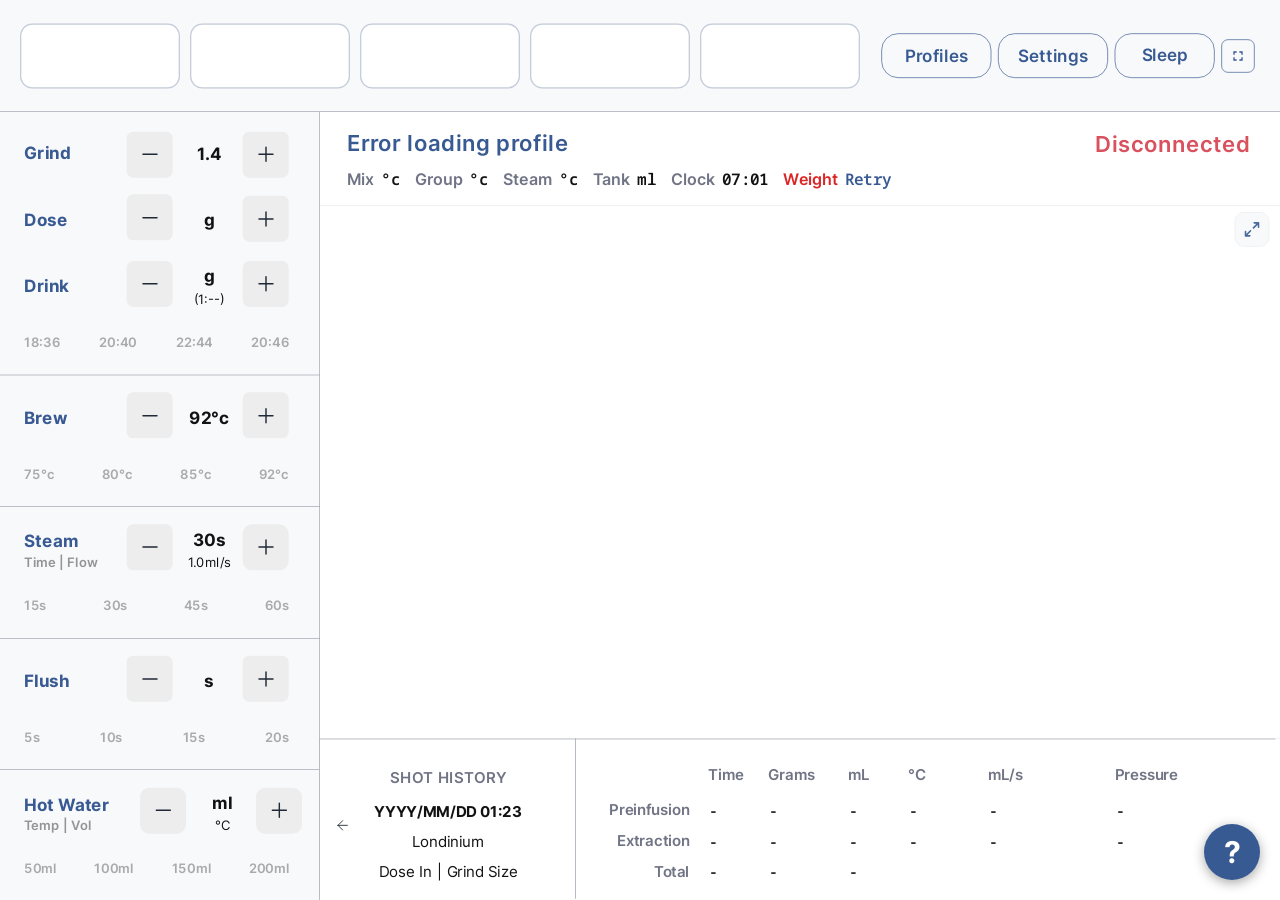
==== commit a8856c87: "port upstream streamline-js v0.1.105 logic and performance work MSL forked upstream at v0.1.97 (2026" ====
--- a/index.html
+++ b/index.html
@@ -31,26 +31,32 @@
     <link href="src/css/app.css" rel="stylesheet" type="text/css" />
     <link href="src/css/dark-mode.css" rel="stylesheet" type="text/css" />
     <link href="src/css/main.css" rel="stylesheet" type="text/css" />
-    <link href="src/css/numpad-modal.css" rel="stylesheet" type="text/css" />
-    <link href="src/css/time-picker-modal.css" rel="stylesheet" type="text/css" />
-    <link href="src/css/notes-modal.css" rel="stylesheet" type="text/css" />
-    <link href="src/css/context-menu.css" rel="stylesheet" type="text/css" />
-    <link href="src/css/help-overlay.css" rel="stylesheet" type="text/css" />
+    <!-- profile-editor.css stays render-blocking: the editor is a router
+         fragment, and the router does not load CSS for the HTML it splices in,
+         so an async sheet would land after the page is already on screen. -->
     <link href="src/css/profile-editor.css" rel="stylesheet" type="text/css" />
-    <link rel="stylesheet" href="src/vendor/easymde.min.css">
-    <script src="src/vendor/easymde.min.js"></script>
-    <script src="src/vendor/iro.min.js"></script>
-    <link rel="preload" href="src/modules/ui.js" as ="script"/>
-    <link rel="preload" href="src/settings/settings.js" as ="script"/>
-    <link rel="preload" href="src/profiles/profile_selector.html" as="document">
-    <link rel="preload" href="src/settings/settings.html" as="document">
-    <link rel="preload" href="src/modules/profile_selector.js" as="script">
-    <link rel="preload" href="src/modules/plotly-3.1.0.min.js" as="script">
-    <link rel="preload" href="src/modules/router.js" as="script">
-    <link rel="preload" href="src/modules/api.js" as="script">
-    <script src="src/modules/plotly-3.1.0.min.js"></script>
+    <!-- numpad-modal / time-picker-modal / context-menu / notes-modal /
+         help-overlay CSS used to block the first paint here (~35 KB for five
+         sheets) even though none of it styles anything visible at boot. They
+         are now injected with vendor-loader's loadStyle() by whoever owns the
+         UI: app.js's post-scaling rAF for the three modal/menu sheets,
+         notes-modal.js and helpOverlay.js for their own. Appended to <head>
+         after these, so help-overlay.css still outranks main.css (see the note
+         in main.css about the main-page override). -->
+    <!-- easymde (320 KB + CSS), iro (28 KB), qrcodegen (45 KB) and plotly
+         (4.7 MB) used to load here as blocking <script>/<link> in <head>: ~5 MB
+         fetched, parsed and executed before the first pixel of the dashboard,
+         paid again every time Decaid reloads the skin after a 10-minute
+         background unload. They are now injected on demand by
+         src/modules/vendor-loader.js -- plotly when the chart first draws, the
+         other three when the UI that needs them is opened. -->
+    <!-- The sub-page preloads (settings.js/.html, profile_selector.js/.html)
+         were speculative fetches competing with the dashboard's own critical
+         path on the tablet; ui.js / router.js / api.js are static imports of
+         app.js and load regardless. router.js also had its own <script> tag,
+         which was redundant for the same reason — app.js imports it, and the
+         module registry hands out one instance either way. -->
     <script src="src/modules/reconnecting-websocket.js" defer></script>
-    <script src="src/modules/router.js" type="module"></script>
     <script src="src/modules/app.js" type="module"></script>
     <script src="src/modules/helpOverlay.js" type="module"></script>
 </head>
@@ -65,14 +71,16 @@
              Extends Figma 2386:1116 (F/R) with a P pill on top. See src/modules/dyeStrip.js. -->
         <!-- Hidden via inline display:none (not the `hidden` attr — a Tailwind `flex`
              display utility would override [hidden]). dyeStrip.js reveals it when DYE2 is enabled. -->
-        <div id="dye-strip-toggle" class="absolute left-[18px] top-[34px] w-[46px] h-[98px] flex flex-col gap-[4px] z-10" role="tablist" aria-label="Header strip mode" style="display:none">
+        <div id="dye-strip-toggle" class="w-[46px] h-[98px] flex flex-col gap-[4px] z-10" role="tablist" aria-label="Header strip mode" style="display:none">
             <button id="dye-toggle-P" type="button" role="tab" aria-label="Profile favourites" class="flex-1 flex items-center justify-center rounded-[12px] border-2 border-[var(--mimoja-blue)] text-[20px] font-bold">P</button>
             <button id="dye-toggle-F" type="button" role="tab" aria-label="Auto favourites" class="flex-1 flex items-center justify-center rounded-[12px] border-2 border-[var(--mimoja-blue)] text-[20px] font-bold">F</button>
             <button id="dye-toggle-R" type="button" role="tab" aria-label="Recipes" class="flex-1 flex items-center justify-center rounded-[12px] border-2 border-[var(--mimoja-blue)] text-[20px] font-bold">R</button>
         </div>
-        <!-- Profile Favorites (P mode — existing behaviour, untouched logic). Stock
-             position left-[30px]; dyeStrip.js shifts it to left-[80px] only when DYE2 is enabled. -->
-        <nav id="profile-fav-nav" class="absolute left-[30px] top-[34px] flex gap-[15px]" aria-label="Favorite Profiles">
+        <!-- Profile Favorites (P mode — existing behaviour, untouched logic). Flex
+             child of the header: it absorbs whatever width the right-hand controls
+             don't take, and scrolls horizontally past that (main.css). The DYE2
+             toggle to its left takes its own slot, so no manual offset is needed. -->
+        <nav id="profile-fav-nav" class="flex gap-[15px]" aria-label="Favorite Profiles">
             <button id="fav-profile-btn-0" class="flex justify-center items-center text-balance px-3 leading-tight line-clamp-2 [overflow-wrap:anywhere] border-[var(--profile-button-outline-color)] bg-[var(--profile-button-background-color)] text-[var(--profile-button-text-color)] w-[240px] h-[98px] text-[22px] rounded-[19px] border-2 font-semibold" aria-label="Favorite profile 1"> </button>
             <button id="fav-profile-btn-1" class="flex justify-center items-center text-balance px-3 leading-tight line-clamp-2 [overflow-wrap:anywhere] border-[var(--profile-button-outline-color)] bg-[var(--profile-button-background-color)] text-[var(--profile-button-text-color)] w-[240px] h-[98px] text-[22px] rounded-[19px] border-2 font-semibold" aria-label="Favorite profile 2"> </button>
             <button id="fav-profile-btn-2" class="flex justify-center items-center text-balance px-3 leading-tight line-clamp-2 [overflow-wrap:anywhere] border-[var(--profile-button-outline-color)] bg-[var(--profile-button-background-color)] text-[var(--profile-button-text-color)] w-[240px] h-[98px] text-[22px] rounded-[19px] border-2 font-semibold" aria-label="Favorite profile 3"> </button>
@@ -81,12 +89,17 @@
         </nav>
         <!-- DYE2 auto-fav / recipe strip (F & R modes). Filled by src/modules/dyeStrip.js;
              occupies the same slot as the profile nav and is hidden in P mode. -->
-        <nav id="dye-strip" class="absolute left-[80px] top-[34px] flex gap-[15px]" aria-label="DYE2 favourites and recipes" style="display:none"></nav>
-        <!-- Right side controls -->
-        <div class="absolute right-[38px] top-[50px] flex items-center gap-[10px]">
+        <nav id="dye-strip" class="flex gap-[15px]" aria-label="DYE2 favourites and recipes" style="display:none"></nav>
+        <!-- Right side controls. Add new buttons here: the header is a flex row
+             (see #main-page > header in main.css), so this cluster keeps its size
+             and the favourites strip gives up width to it. There is no collision
+             budget to track any more — the strip just shows fewer favourites and
+             scrolls for the rest. -->
+        <div id="header-controls" class="flex items-center gap-[10px]">
             <button id="cupwarmer-toggle-btn" style="display:none" class="flex justify-center items-center min-h-0 w-[150px] h-[67px] whitespace-nowrap border border-solid border-[var(--mimoja-blue)] text-[var(--mimoja-blue)] rounded-[25px] text-[25px] font-semibold" data-i18n-key="Warmer" aria-label="Toggle Cup Warmer" aria-pressed="false" data-fit-text>Warmer</button>
             <!-- DYE: opens the DYE2 plugin dashboard (Figma 2386:893). Wired in dyeStrip.js. -->
             <button id="dye-open-btn" class="flex justify-center items-center min-h-0 w-[120px] h-[67px] whitespace-nowrap border border-solid border-[var(--mimoja-blue)] text-[var(--mimoja-blue)] rounded-[25px] text-[26px] font-semibold" aria-label="Open DYE" style="display:none">DYE</button>
+            <button id="profiles-btn" class="settings-button flex justify-center items-center min-h-0 w-[165px] h-[67px] whitespace-nowrap border border-solid border-[var(--mimoja-blue)] text-[var(--mimoja-blue)] rounded-[25px] text-[26px] font-semibold" data-i18n-key="Profiles" aria-label="Open Profiles" data-fit-text>Profiles</button>
             <button id="settings-btn" class="settings-button flex justify-center items-center min-h-0 w-[165px] h-[67px] whitespace-nowrap border border-solid border-[var(--mimoja-blue)] text-[var(--mimoja-blue)] rounded-[25px] text-[26px] font-semibold" data-i18n-key="Settings" data-fit-text>Settings</button>
             <button id="sleep-button" class="flex justify-center items-center min-h-0 w-[150px] h-[67px] whitespace-nowrap border border-[var(--mimoja-blue)] text-[var(--mimoja-blue)] rounded-[25px] text-[25px] font-semibold" data-i18n-key="Sleep" data-fit-text>Sleep</button>
             <button id="fullscreen-toggle-btn" title="Toggle fullscreen" class="  w-[50px] h-[50px] flex items-center justify-center  border border-[var(--mimoja-blue)] rounded-[10px]  text-[var(--mimoja-blue)]" aria-label="Toggle Fullscreen">
@@ -207,9 +220,9 @@
             <div class="border-t border-base-400 w-[480px] ml-[-36px] mr-[-24px]" role="separator"></div>
             <!-- Hot Water -->
             <div id="hotwater-section" class="flex justify-start items-center gap-[20px]">
-                <div class="w-[130px]">
-                    <span id="hotwater-label" class="text-[var(--left-label-text)] text-[26px] font-bold block break-words" data-i18n-key="Hot Water">Hot Water</span>
-                    <span id="hot-water-mode-toggle" class="w-[130px] text-[var(--low-contrast-white)] text-[20px] font-semibold text-nowrap block leading-6 cursor-pointer" role="button" tabindex="0" aria-label="Toggle Hot Water Mode">
+                <div class="w-[150px]">
+                    <span id="hotwater-label" class="text-[var(--left-label-text)] text-[26px] font-bold block text-nowrap" data-i18n-key="Hot Water">Hot Water</span>
+                    <span id="hot-water-mode-toggle" class="w-[150px] text-[var(--low-contrast-white)] text-[20px] font-semibold text-nowrap block leading-6 cursor-pointer" role="button" tabindex="0" aria-label="Toggle Hot Water Mode">
                         <span id="hot-water-mode-temp" data-i18n-key="Temp">Temp</span> | <span id="hot-water-mode-vol" data-i18n-key="Vol">Vol</span>
                     </span>
                 </div>
@@ -429,12 +442,18 @@
          on any host helpOverlay.js doesn't recognise as a webview. -->
     <button id="exit-dashboard-btn" title="Exit to Decent dashboard (drag to move, long-press to hide)" aria-label="Exit to Decent dashboard"
         class="has-context-menu flex items-center justify-center text-[var(--mimoja-blue)]"
-        style="display:none; position:fixed; z-index:8000; right:max(20px, env(safe-area-inset-right)); bottom:calc(96px + env(safe-area-inset-bottom)); width:36px; height:36px; opacity:0.45; background:transparent; border:none;">
+        style="display:none; position:fixed; z-index:8000; right:max(20px, env(safe-area-inset-right)); bottom:calc(96px + env(safe-area-inset-bottom)); width:36px; height:36px; opacity:0.7; background:transparent; border:none;">
         <svg width="18" height="18" viewBox="0 0 24 24" fill="currentColor" aria-hidden="true" xmlns="http://www.w3.org/2000/svg"><path d="M12 3 3 10.5V21a1 1 0 0 0 1 1h5v-6h6v6h5a1 1 0 0 0 1-1V10.5L12 3z"/></svg>
     </button>
-    <!-- Decaid's injected skin-api.js defines decentApp.exitToDashboard() and runs from
-         <head>, so it is already there by the time this runs. Absent in a plain browser ->
-         button never shows.
+    <!-- Visibility is decided by "are we in a webview", NOT by the presence of a host
+         API. The old gate required window.__DECENT_HOST__ *and* decentApp.exitToDashboard
+         at parse time; on the Android in-app webview neither is guaranteed (the host may
+         brand only its UA, and an injected skin-api.js can land after this module runs),
+         so the button never appeared. Same UA detection as helpOverlay.js/app.js, plus
+         the host global when it is there.
+
+         The exit call is resolved on tap instead, so a late-injected host API still works.
+         No API at all -> log + toast rather than a dead button.
 
          Gestures, split by movement rather than by mode (no drag handle, no edit state):
            tap            -> exit to dashboard
@@ -444,8 +463,24 @@
          Not ui.js's setupPressAndHold: that one has no move-cancel, so any drag would
          also trip the hide callback. -->
     <script type="module">
-        const exit = window.decentApp?.exitToDashboard;
         const btn = document.getElementById('exit-dashboard-btn');
+        const ua = navigator.userAgent;
+        const isIOS = /iPad|iPhone|iPod/.test(ua);
+        const inWebView = (/Android/.test(ua) && /wv/.test(ua))
+            || (isIOS && window.navigator.standalone !== true && !/Safari\//.test(ua))
+            || ua.includes('Decent')
+            || !!window.__DECENT_HOST__;
+
+        // Called on tap, not at load: the host can inject its API after this module runs.
+        // Keep the method on its object so `this` survives the call.
+        const exit = () => {
+            const app = window.decentApp;
+            if (app && typeof app.exitToDashboard === 'function') { app.exitToDashboard(); return; }
+            console.log('[exit-btn] no host exit API', JSON.stringify({
+                decentApp: app ? Object.keys(app) : null, host: window.__DECENT_HOST__ || null, ua,
+            }));
+            window.app?.ui?.showToast?.('No dashboard exit API in this host', 3000, 'error');
+        };
         const POS_KEY = 'exitBtnPos';
         const HOLD_MS = 600, DRAG_SLOP = 8;
 
@@ -458,7 +493,13 @@
             return { left: x, top: y };
         };
 
-        if (exit && window.__DECENT_HOST__ && !sessionStorage.getItem('exitBtnHidden')) {
+        console.log('[exit-btn] init', JSON.stringify({
+            inWebView, host: window.__DECENT_HOST__ || null,
+            hasApi: typeof window.decentApp?.exitToDashboard === 'function',
+            hidden: !!sessionStorage.getItem('exitBtnHidden'), ua,
+        }));
+
+        if (inWebView && !sessionStorage.getItem('exitBtnHidden')) {
             btn.style.display = 'flex';
             btn.style.touchAction = 'none'; // else the browser pans/scrolls instead of dragging
 
--- a/src/css/main.css
+++ b/src/css/main.css
@@ -67,9 +67,50 @@
 }
 
 /* The header is a fixed 168px band. Without shrink:0 it is a shrinkable flex item,
-   and any overshoot in the growing chart below squeezes it to ~1px instead. */
+   and any overshoot in the growing chart below squeezes it to ~1px instead.
+
+   It is also a flex ROW internally. It used to position its two clusters
+   absolutely — favourites pinned left, controls pinned right — which meant
+   neither could see the other: turning on the optional buttons (Bengle's
+   Warmer, DYE, then Profiles) grew the right cluster leftwards until it drew
+   straight over the favourite buttons. In flow, the strip simply yields the
+   width instead, and since it scrolls (see #profile-fav-nav below) the
+   favourites it can no longer fit are one swipe away rather than lost.
+
+   The children's old top offsets (34px for the 98px-tall strip, 50px for the
+   67px-tall controls) were both vertical centring by hand, so align-items
+   reproduces their exact position. */
 #main-page > header {
     flex: 0 0 auto;
+    display: flex;
+    align-items: center;
+    gap: 16px;
+    padding-left: 30px;
+    padding-right: 38px;
+}
+
+/* Kill the absolute positioning these carried in the markup. Left in place as
+   `position: static` overrides rather than by deleting every left-[…]/top-[…]
+   utility, because dyeStrip.js still adds and removes left-[30px]/left-[80px]
+   on the nav; static makes those inert instead of load-bearing. */
+#main-page > header > #dye-strip-toggle,
+#main-page > header > #profile-fav-nav,
+#main-page > header > #dye-strip,
+#main-page > header > #header-controls {
+    position: static;
+}
+
+/* The DYE2 mode toggle sat at x=18, 12px left of the strip's 30px. Negative
+   margin keeps that while the header's own padding still governs where the
+   favourites start when the toggle is hidden. */
+#main-page > header > #dye-strip-toggle {
+    flex: 0 0 auto;
+    margin-left: -12px;
+}
+
+#main-page > header > #header-controls {
+    flex: 0 0 auto;
+    margin-left: auto;   /* stay pinned right when the strip is narrower than its max */
 }
 
 /* min-height:0 lets the column shrink past its content instead of overflowing
@@ -137,18 +178,18 @@
     visibility: visible;
     opacity: 1;
 }
-@font-face { font-family: 'Inter'; src: url('../ui/Inter-Thin.ttf') format('truetype'); font-weight: 100; }
-@font-face { font-family: 'Inter'; src: url('../ui/Inter-ExtraLight.ttf') format('truetype'); font-weight: 200; }
-@font-face { font-family: 'Inter'; src: url('../ui/Inter-Light.ttf') format('truetype'); font-weight: 300; }
-@font-face { font-family: 'Inter'; src: url('../ui/Inter-Regular.ttf') format('truetype'); font-weight: 400; }
-@font-face { font-family: 'Inter'; src: url('../ui/Inter-Medium.ttf') format('truetype'); font-weight: 500; }
-@font-face { font-family: 'Inter'; src: url('../ui/Inter-SemiBold.ttf') format('truetype'); font-weight: 600; }
-@font-face { font-family: 'Inter'; src: url('../ui/Inter-Bold.ttf') format('truetype'); font-weight: 700; }
-@font-face { font-family: 'Inter'; src: url('../ui/Inter-ExtraBold.ttf') format('truetype'); font-weight: 800; }
-@font-face { font-family: 'Inter'; src: url('../ui/Inter-Black.ttf') format('truetype'); font-weight: 900; }
-
-@font-face { font-family: 'NotoSansMono'; src: url('../ui/NotoSansMono-SemiBold.ttf') format('truetype'); font-weight: 600; }
-@font-face { font-family: 'NotoSansMono'; src: url('../ui/NotoSansMono-ExtraBold.ttf') format('truetype'); font-weight: 800; }
+@font-face { font-family: 'Inter'; src: url('../ui/Inter-Thin.woff2') format('woff2'); font-weight: 100; font-display: swap; }
+@font-face { font-family: 'Inter'; src: url('../ui/Inter-ExtraLight.woff2') format('woff2'); font-weight: 200; font-display: swap; }
+@font-face { font-family: 'Inter'; src: url('../ui/Inter-Light.woff2') format('woff2'); font-weight: 300; font-display: swap; }
+@font-face { font-family: 'Inter'; src: url('../ui/Inter-Regular.woff2') format('woff2'); font-weight: 400; font-display: swap; }
+@font-face { font-family: 'Inter'; src: url('../ui/Inter-Medium.woff2') format('woff2'); font-weight: 500; font-display: swap; }
+@font-face { font-family: 'Inter'; src: url('../ui/Inter-SemiBold.woff2') format('woff2'); font-weight: 600; font-display: swap; }
+@font-face { font-family: 'Inter'; src: url('../ui/Inter-Bold.woff2') format('woff2'); font-weight: 700; font-display: swap; }
+@font-face { font-family: 'Inter'; src: url('../ui/Inter-ExtraBold.woff2') format('woff2'); font-weight: 800; font-display: swap; }
+@font-face { font-family: 'Inter'; src: url('../ui/Inter-Black.woff2') format('woff2'); font-weight: 900; font-display: swap; }
+
+@font-face { font-family: 'NotoSansMono'; src: url('../ui/NotoSansMono-SemiBold.woff2') format('woff2'); font-weight: 600; font-display: swap; }
+@font-face { font-family: 'NotoSansMono'; src: url('../ui/NotoSansMono-ExtraBold.woff2') format('woff2'); font-weight: 800; font-display: swap; }
 
 html, body {
     overflow: hidden;
@@ -220,8 +261,15 @@
     --button-secondary-bg: #e8e8e8;
     --button-secondary-text: #121212;
     /* bg colors in profile editor */
-    --secondary-button-bg:#b6c3d7; 
+    --secondary-button-bg:#b6c3d7;
     --secondary-button-outline:#385a92;
+
+    /* Text that reads as accent in light and as plain near-white in dark.
+       --mimoja-blue can't do this on its own: dark-mode.css turns it into
+       #292c38, a surface colour, so `color: var(--mimoja-blue)` goes almost
+       black on a dark background. Use this for text; keep --mimoja-blue for
+       borders and fills. */
+    --accent-text: var(--mimoja-blue);
 }
 
 [data-theme='dark'] {
@@ -261,6 +309,7 @@
     --button-primary-text: #e8e8e8;
     --button-secondary-bg: #292c38;
     --button-secondary-text: #e8e8e8;
+    --accent-text: var(--text-primary);   /* #e8e8e8 */
 }
 
 /* In-app webview: the host OS owns fullscreen, so the toggle is dead weight on
@@ -505,4 +554,123 @@
 }
 [data-theme='dark'] .pe-save-dialog::backdrop {
   background: rgba(0, 0, 0, 0.55);
-}+}
+/* Profile selector heading + RESET / EDIT: accent in light, near-white in dark.
+   Written here rather than as a text-[…] class on the elements because app.css
+   is a pre-built Tailwind bundle — an arbitrary utility whose value isn't
+   already compiled into it produces no rule at all. */
+#selected_profile_name,
+#reset_btn,
+#edit_profile,
+#share_profile {
+  color: var(--accent-text);
+}
+
+/* Favourites strip: five fixed buttons, then the most-used non-favourite
+   profiles appended by profileManager.renderFrequentProfiles(). The viewport is
+   exactly the five favourites (5x240 + 4x15 gaps = 1260), so the extras live
+   off the right edge and are reached by dragging the strip leftwards.
+
+   overflow-y is hidden, not auto: the buttons are the full height of the strip,
+   and an auto vertical axis lets a stray touch drag them out of the header.
+   The scrollbar itself is hidden — on the machine's touchscreen it is a
+   permanent grey smear under the buttons and nobody drags it. .has-overflow
+   (set only when extras exist) fades the right edge instead, so there is
+   something to see before you swipe; .at-end drops the fade once you're
+   there. */
+#profile-fav-nav,
+#dye-strip {
+  /* Takes the width the right-hand controls leave, capped at the five
+     favourites (5x240 + 4x15 = 1260) so nothing spreads out when there is
+     room to spare. min-width:0 is what actually lets it shrink — a flex item
+     defaults to min-width:auto, i.e. never smaller than its content, which
+     would push the controls off the header instead. */
+  flex: 1 1 auto;
+  min-width: 0;
+  max-width: 1260px;
+}
+
+#profile-fav-nav {
+  overflow-x: auto;
+  overflow-y: hidden;
+  scroll-snap-type: x proximity;
+  scrollbar-width: none;
+  overscroll-behavior-x: contain;
+}
+
+#profile-fav-nav::-webkit-scrollbar {
+  display: none;
+}
+
+/* Buttons carry w-[240px] but are flex items in a scroller: without a fixed
+   basis they get squeezed to share 1260px between all of them. */
+#profile-fav-nav > button {
+  flex: 0 0 auto;
+  scroll-snap-align: start;
+}
+
+#profile-fav-nav.has-overflow:not(.at-end) {
+  -webkit-mask-image: linear-gradient(to right, #000 calc(100% - 40px), transparent 100%);
+  mask-image: linear-gradient(to right, #000 calc(100% - 40px), transparent 100%);
+}
+
+/* Frequent (non-favourite) buttons: same footprint as a favourite so the row
+   keeps its rhythm, quieter border so the five real favourites still read as
+   the primary set. */
+.frequent-profile-btn {
+  opacity: 0.92;
+}
+
+/* ── Settings navigation ─────────────────────────────────────────────────────
+   Idle items used to be text-[#959595] straight in the markup, which measures
+   2.84:1 against the light panel (#f8f9fb) — under the 4.5:1 AA bar and under
+   even the 3:1 large-text bar, on a glossy tablet that lives in a bright
+   kitchen. Ten of the eleven categories were the hard-to-read ones. Colour now
+   comes from the theme's own text variable, and the selected item carries a
+   semantic .is-active class instead of colour utilities being added and removed
+   by hand in four different places in settings.js. */
+#settings-body .settings-nav-btn,
+#settings-body .settings-subnav-btn {
+  color: var(--text-primary);
+  min-height: 72px;          /* was ~60px — a wet thumb on a kitchen tablet */
+  transition: background-color 0.12s ease, color 0.12s ease;
+}
+
+#settings-body .settings-nav-btn:hover,
+#settings-body .settings-subnav-btn:hover {
+  background-color: #2c4a7a;
+  color: #fff;
+}
+
+#settings-body .settings-nav-btn.is-active,
+#settings-body .settings-subnav-btn.is-active {
+  background-color: #2c4a7a;
+  color: #fff;
+  font-weight: 600;
+}
+
+/* Group headings replace the old 1..11 numbering: they say what the settings
+   below act on, which the numbers never did. */
+.settings-nav-group {
+  padding: 22px 16px 6px;
+  font-size: 16px;
+  font-weight: 700;
+  letter-spacing: 0.14em;
+  text-transform: uppercase;
+  color: var(--low-contrast-white);
+}
+.settings-nav-group:first-child { padding-top: 6px; }
+
+/* Assign-to-favourite 1..5, under the profile list.
+   These were sized with w-[68px] h-[68px]. app.css is a pre-built Tailwind
+   bundle and those two arbitrary values were never compiled into it, so the
+   buttons had no width or height at all: each one shrank to its digit (20-26px
+   wide) and took its height from the line box, giving five differently-sized
+   ovals where round buttons were intended. Sized here instead, where the rule
+   cannot silently not exist, with a fixed flex basis so the row cannot squeeze
+   them either. */
+.fav-assign-btn {
+  width: 68px;
+  height: 68px;
+  flex: 0 0 68px;
+}
--- a/src/css/profile-editor.css
+++ b/src/css/profile-editor.css
@@ -11,6 +11,14 @@
  */
 
 :root {
+    /* Page sits darker than the panels floating on it (dark: #17191e page,
+       #292c38 panels). These are the theme's two surface variables used the
+       other way round from the rest of the app, which is why they're aliased
+       here rather than swapped at their source — main.css's values feed every
+       other screen. Light theme follows the same relationship for free:
+       #f8f9fb page, #ffffff panels. */
+    --pe-page: var(--box-color);
+    --pe-panel: var(--profile-button-background-color);
     --pe-accent: var(--button-primary-bg);
     --pe-flow: #0358cf;   /* same hues the shot chart uses for these channels */
     --pe-pressure: #17c29a;
@@ -35,7 +43,7 @@
     width: 1920px;
     height: 100%;
     overflow: hidden;
-    background: var(--profile-button-background-color);
+    background: var(--pe-page);
     color: var(--text-primary);
 }
 
@@ -45,7 +53,7 @@
     gap: 20px;
     height: 118px;
     padding: 0 30px;
-    background: var(--box-color);
+    background: var(--pe-page);
     border-bottom: 1px solid var(--border-color);
     flex: 0 0 auto;
 }
@@ -188,7 +196,7 @@
 .pe-dialog-rows,
 .pe-notes {
     scrollbar-width: auto;
-    scrollbar-color: var(--pe-accent) rgba(128, 128, 128, 0.2);
+    scrollbar-color: rgba(128, 128, 128, 0.65) rgba(128, 128, 128, 0.2);
     scrollbar-gutter: stable;
 }
 
@@ -212,7 +220,7 @@
 .pe-scroll::-webkit-scrollbar-thumb,
 .pe-dialog-rows::-webkit-scrollbar-thumb,
 .pe-notes::-webkit-scrollbar-thumb {
-    background-color: var(--pe-accent);
+    background-color: rgba(128, 128, 128, 0.65);
     background-clip: content-box;
     border: 3px solid transparent;
     border-radius: 10px;
@@ -222,7 +230,7 @@
 .pe-scroll::-webkit-scrollbar-thumb:active,
 .pe-dialog-rows::-webkit-scrollbar-thumb:active,
 .pe-notes::-webkit-scrollbar-thumb:active {
-    background-color: var(--text-primary);
+    background-color: rgba(128, 128, 128, 0.9);
 }
 
 /* ── Step rail ───────────────────────────────────────────────────────────── */
@@ -231,14 +239,15 @@
 
 .pe-step-card {
     display: grid;
-    grid-template-columns: 38px 1fr;
+    grid-template-columns: 26px 38px 1fr;   /* handle · step number · text */
     align-items: center;
     gap: 12px;
     padding: 14px 16px;
     border-radius: 14px;
     border: 2px solid var(--border-color);
     border-left: 6px solid var(--pe-flow);
-    background: var(--box-color);
+    background: var(--pe-page);
+    transition: background-color 0.15s ease, border-color 0.15s ease, box-shadow 0.15s ease;
     cursor: pointer;
     text-align: left;
     width: 100%;
@@ -247,12 +256,20 @@
 
 .pe-step-card[data-pump="pressure"] { border-left-color: var(--pe-pressure); }
 .pe-step-card:hover { border-color: var(--pe-accent); }
+/* Same rest/focus treatment as the step-editor panels: cards sit at the page
+   colour and the selected one lifts to the panel colour (dark #17191e →
+   #292c38, light #f8f9fb → #ffffff). The selection is already tracked as
+   .is-active from editorState.selectedStep, so nothing new in the JS. In light
+   the two fills are nearly identical — the accent border and shadow are what
+   carry the signal there. */
 .pe-step-card.is-active {
+    background: var(--pe-panel);
     border-color: var(--pe-accent);
-    box-shadow: inset 0 0 0 1px var(--pe-accent);
+    box-shadow: inset 0 0 0 1px var(--pe-accent), 0 2px 10px rgba(0, 0, 0, 0.18);
 }
 
 .pe-step-num {
+    grid-column: 2;
     grid-row: span 2;
     width: 38px;
     height: 38px;
@@ -268,6 +285,7 @@
 .pe-step-card.is-active .pe-step-num { background: var(--pe-accent); color: #fff; }
 
 .pe-step-name {
+    grid-column: 3;
     font-size: 21px;
     font-weight: 600;
     overflow: hidden;
@@ -276,19 +294,63 @@
 }
 
 .pe-step-sum {
-    grid-column: 2;
+    grid-column: 3;
     font-size: 16px;
     color: var(--low-contrast-white);
     overflow: hidden;
     text-overflow: ellipsis;
     white-space: nowrap;
 }
+
+/* Drag handle: leftmost column, spanning the full card height so it's a big
+   touch target on the machine's screen and doesn't crowd the summary text's
+   ellipsis. touch-action: none is what stops the rail from scrolling under the
+   finger instead of dragging the card. */
+.pe-drag-handle {
+    grid-column: 1;
+    grid-row: 1 / -1;
+    align-self: stretch;
+    display: flex;
+    align-items: center;
+    justify-content: center;
+    margin-left: -6px;
+    min-height: 52px;
+    border-radius: 12px;
+    color: var(--low-contrast-white);
+    opacity: 0.45;
+    cursor: grab;
+    touch-action: none;
+    transition: opacity 0.12s ease, color 0.12s ease;
+}
+/* Quiet until the card is under the pointer or selected, then obvious. Hovering
+   the handle itself goes one step further so it reads as the thing you grab. */
+.pe-step-card:hover .pe-drag-handle,
+.pe-step-card.is-active .pe-drag-handle { opacity: 1; }
+.pe-drag-handle:hover { opacity: 1; color: var(--pe-accent); background: var(--button-grey); }
+.pe-drag-handle:focus-visible { outline: 2px solid var(--pe-accent); outline-offset: 2px; }
+.pe-drag-handle svg { width: 24px; height: 24px; }
+
+/* The dragged card is offset with translateY, so it has to out-stack the
+   siblings it passes over. No transition on it — anything animated here lags
+   behind the finger. */
+.pe-step-card.is-dragging {
+    position: relative;
+    z-index: 5;
+    /* Panel colour while airborne even if it isn't the selected card — a card at
+       the page colour floating over the page reads as a hole, not as lifted. */
+    background: var(--pe-panel);
+    cursor: grabbing;
+    border-color: var(--pe-accent);
+    box-shadow: 0 8px 20px rgba(0, 0, 0, 0.25);
+    opacity: 0.92;
+}
+.pe-step-card.is-dragging .pe-drag-handle { cursor: grabbing; color: var(--pe-accent); }
 
 /* Tools appear on the selected card only. Unlike the old timed reveal this is
    tied to a state the user can see (the card is highlighted) and never expires
    on its own. */
 .pe-step-tools {
-    grid-column: 2;
+    grid-column: 3;
     display: none;
     gap: 8px;
     padding-top: 10px;
@@ -341,13 +403,31 @@
 /* ── Panels (centre column) ──────────────────────────────────────────────── */
 
 .pe-panel {
-    background: var(--box-color);
+    background: var(--pe-panel);
     border: 1px solid var(--border-color);
     border-radius: 18px;
     padding: 20px 24px 24px;
     margin-bottom: var(--pe-gap);
 }
 
+/* Step-editor panels rest at the page colour and lift to the panel colour when
+   touched (dark: #17191e → #292c38; light: #f8f9fb → #ffffff). The light pair
+   is only a hair apart, so the accent border and shadow — not the fill — are
+   what actually carry the focus signal there; in dark it's the fill.
+   is-focused comes from the pointerdown handler in profile_editor.js;
+   :focus-within covers the keyboard path, where no pointer event fires. */
+#pe-step-editor .pe-panel {
+    background: var(--pe-page);
+    transition: background-color 0.15s ease, border-color 0.15s ease, box-shadow 0.15s ease;
+}
+
+#pe-step-editor .pe-panel.is-focused,
+#pe-step-editor .pe-panel:focus-within {
+    background: var(--pe-panel);
+    border-color: var(--pe-accent);
+    box-shadow: 0 2px 10px rgba(0, 0, 0, 0.18);
+}
+
 .pe-panel-head {
     display: flex;
     align-items: baseline;
@@ -360,7 +440,9 @@
     font-weight: 700;
     letter-spacing: 0.12em;
     text-transform: uppercase;
-    color: var(--pe-accent);
+    /* Accent in light, #e8e8e8 in dark, where the accent is too low-contrast
+       against the panel. Defined once in main.css. */
+    color: var(--accent-text);
 }
 
 /* One plain sentence per panel saying what it does. The old editor put this
@@ -542,7 +624,8 @@
 
 /* ── Right column: preview + shot settings ───────────────────────────────── */
 
-.pe-graph { width: 100%; height: 330px; }
+.pe-graph { width: 100%; height: 330px; cursor: zoom-in; }
+.pe-graph:focus-visible { outline: 2px solid var(--pe-accent); outline-offset: 4px; }
 
 .pe-stat-row {
     display: flex;
@@ -554,7 +637,7 @@
     flex: 1;
     padding: 12px 14px;
     border-radius: 14px;
-    background: var(--box-color);
+    background: var(--pe-panel);
     border: 1px solid var(--border-color);
 }
 .pe-stat-k { font-size: 16px; text-transform: uppercase; letter-spacing: 0.08em; color: var(--low-contrast-white); }
@@ -618,7 +701,7 @@
     padding: 0;
     border: 1px solid var(--border-color);
     border-radius: 18px;
-    background: var(--box-color);
+    background: var(--pe-panel);
     color: var(--text-primary);
     box-shadow: 0 24px 60px rgba(0, 0, 0, 0.35);
     max-width: 560px;
@@ -635,6 +718,12 @@
 
 .pe-pick { max-width: 720px; }
 
+/* Zoomed curve. Sized in vw/vh, not design px: a <dialog> renders in the top
+   layer, outside the transform scaling.js applies to #scaled-content, so it
+   sees real viewport pixels. */
+.pe-zoom { max-width: 96vw; width: 96vw; margin-top: 3vh; }
+.pe-zoom-graph { width: 100%; height: 72vh; }
+
 /* Step-type picker: the one place a new user learns what a step can be. */
 .pe-pick-grid { display: grid; grid-template-columns: 1fr 1fr; gap: 12px; }
 
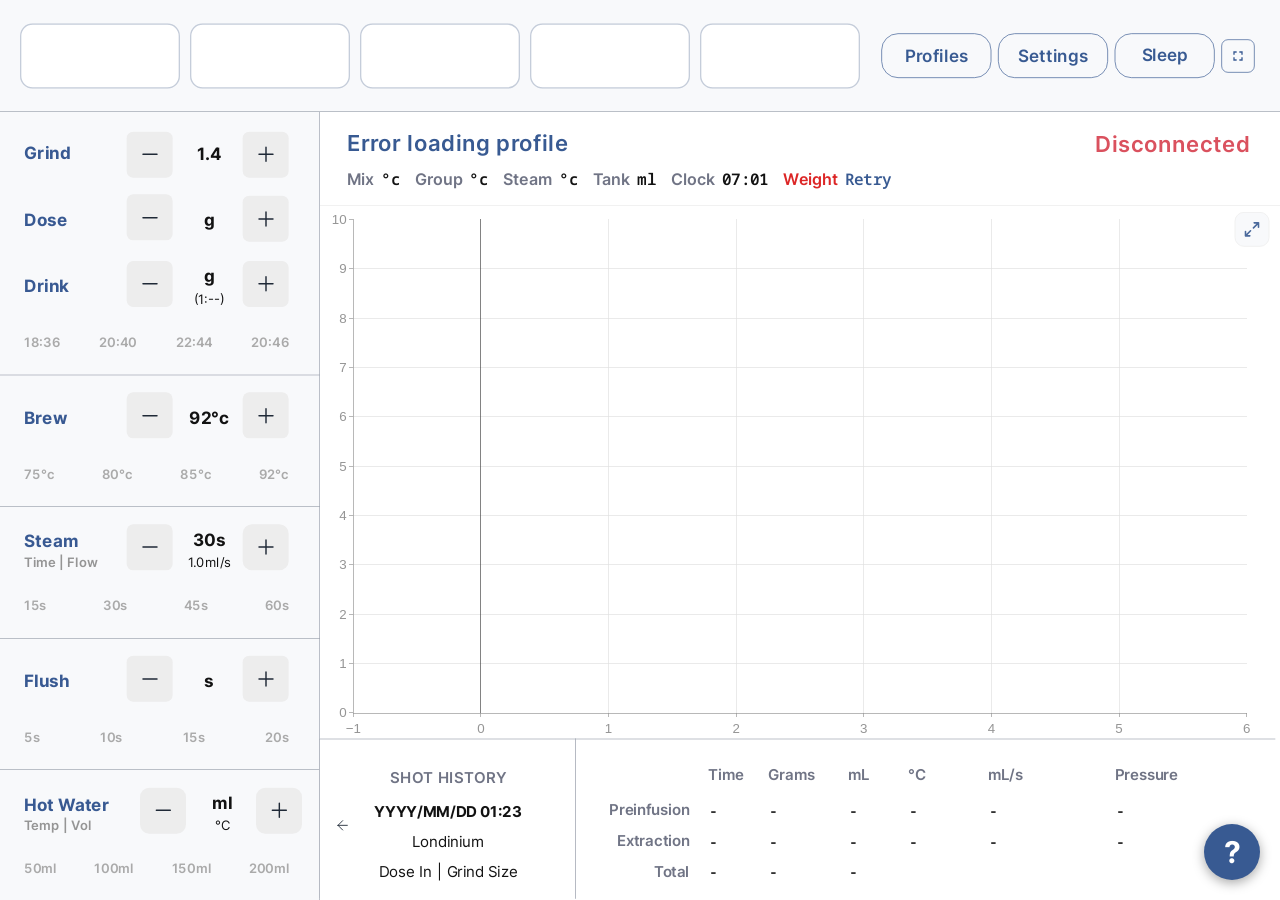
==== commit 15875841: "v0.0.18: shot history overview page, chart size setting Shot history overview (tap the shot history " ====
--- a/index.html
+++ b/index.html
@@ -35,6 +35,9 @@
          fragment, and the router does not load CSS for the HTML it splices in,
          so an async sheet would land after the page is already on screen. -->
     <link href="src/css/profile-editor.css" rel="stylesheet" type="text/css" />
+    <!-- Same reasoning as profile-editor.css above: shot_overview.html is a
+         router fragment too, so this must already be loaded before it's spliced in. -->
+    <link href="src/css/shot-overview.css" rel="stylesheet" type="text/css" />
     <!-- numpad-modal / time-picker-modal / context-menu / notes-modal /
          help-overlay CSS used to block the first paint here (~35 KB for five
          sheets) even though none of it styles anything visible at boot. They
@@ -384,7 +387,7 @@
         <div id="subpage-host" style="display:none;"></div>
 
         <!-- Full-screen expanded live charts (opened by tapping the main chart) -->
-        <div id="expanded-chart-overlay" style="display:none; position:absolute; top:0; left:0; width:1920px; height:100%; z-index:60; background:var(--bgmain-color); flex-direction:column;" role="dialog" aria-modal="true" aria-label="Expanded live charts">
+        <div id="expanded-chart-overlay" style="display:none; position:absolute; top:0; left:0; width:1920px; height:100%; z-index:60; background:var(--bgmain-color); flex-direction:column; touch-action:none;" role="dialog" aria-modal="true" aria-label="Expanded live charts">
             <div style="height:96px; flex:0 0 96px; display:flex; align-items:center; justify-content:space-between; padding:0 44px; border-bottom:1px solid var(--border-color);">
                 <button id="expanded-chart-back" aria-label="Back to main screen" style="display:flex; align-items:center; gap:16px; background:transparent; border:none; cursor:pointer; padding:10px 14px; margin-left:-14px; border-radius:14px;">
                     <svg width="34" height="34" viewBox="0 0 24 24" fill="none" stroke="var(--mimoja-blue)" stroke-width="2.4" stroke-linecap="round" stroke-linejoin="round" aria-hidden="true"><path d="M15 18l-6-6 6-6"/></svg>
--- a/src/css/shot-overview.css
+++ b/src/css/shot-overview.css
@@ -0,0 +1,355 @@
+/* Shot overview sub-page (src/history/shot_overview.html + shot_overview.js).
+ *
+ * app.css is pre-built Tailwind output (see CLAUDE.md) -- arbitrary-value
+ * utility classes only work if that exact string was already emitted into it.
+ * Everything below is either a layout size Tailwind never generated for this
+ * page (the 1100/820px columns, the 44px stat value) or a property Tailwind
+ * has no utility for at all (font-variant-numeric). Colors are all CSS
+ * variables shared with the rest of the skin (main.css / dark-mode.css) so
+ * this page gets dark mode for free without redefining anything here -- the
+ * one exception is the ratio plot's guide lines/dots, which read
+ * var(--border-color)/var(--accent-text) directly as SVG attributes at
+ * render time in shot_overview.js instead of through a class.
+ */
+
+#shot-overview-body {
+    /* 1200px design canvas minus the 150px header, like every other sub-page. */
+    height: 1050px;
+}
+
+#shot-overview-left {
+    width: 1100px;
+    background-color: var(--bgmain-color);
+}
+
+#shot-overview-right {
+    width: 820px;
+}
+
+/* shot_overview.js toggles Tailwind's `.hidden` to switch states and drop
+   empty sections. This file loads after app.css, so any rule here that sets
+   `display` (.so-placeholder, .so-section, ...) beat `.hidden` on equal
+   specificity -- the empty and load-failed messages both showed over real
+   data. The id raises specificity so hidden always wins on this page. */
+#shot-overview-page .hidden {
+    display: none;
+}
+
+/* The range pills share a flex row with the summary sentence. The "All"
+   sentence is the longest, and without these the row shrank the pill group
+   and wrapped "7 days" onto two lines. The sentence wraps instead. */
+#shot-overview-range {
+    flex-shrink: 0;
+}
+.so-range-btn {
+    white-space: nowrap;
+}
+
+.so-placeholder {
+    display: flex;
+    flex-direction: column;
+    align-items: center;
+    justify-content: center;
+    height: 100%;
+    text-align: center;
+}
+
+.so-summary {
+    font-size: 40px;
+    font-weight: 600;
+    line-height: 48px;
+    /* Clamped to two lines so the longest range sentence (or a long
+       translation) can't grow the row. */
+    display: -webkit-box;
+    -webkit-box-orient: vertical;
+    -webkit-line-clamp: 2;
+    overflow: hidden;
+}
+
+/* Fixed height = two summary lines. The row used to size to the sentence, so
+   switching to "All" (the longest sentence) wrapped to a second line and
+   pushed the stats, axis pickers and plot down. Now nothing below moves
+   whatever the sentence says. */
+#shot-overview-summary-row {
+    height: 104px;
+}
+
+.so-stats-row {
+    display: flex;
+    gap: 56px;
+    margin-top: 36px;
+    margin-bottom: 36px;
+    /* Tall enough for the tallest tile (Time: value+label+sparkline+note) so
+       nothing jumps between ranges/tiles -- reserves the optional "last N
+       shots" note under Time (only some ranges show it) and every tile's
+       sparkline (only shown at 3+ points). Was 120px before sparklines;
+       the plot below is shrunk by the same amount it grew (see .so-ratio-plot). */
+    height: 156px;
+}
+
+.so-stat {
+    display: flex;
+    flex-direction: column;
+}
+
+.so-stat-value {
+    font-size: 44px;
+    font-weight: 600;
+    font-variant-numeric: tabular-nums;
+    color: var(--text-primary);
+    line-height: 1.15;
+}
+
+.so-stat-label {
+    font-size: 22px;
+    color: var(--data-card-title-text-color);
+}
+
+.so-stat-note {
+    font-size: 20px;
+    color: var(--data-card-title-text-color);
+    margin-top: 4px;
+}
+
+.so-sparkline {
+    width: 140px;
+    height: 36px;
+    display: block;
+    margin-top: 6px;
+}
+
+/* One line: "X axis [select]   Y axis [select]", label to the left of its
+   own select (was label-above-select, two lines per field) -- frees vertical
+   height, given to the plot below (see .so-ratio-plot/.so-plot-empty). */
+.so-axis-controls {
+    display: flex;
+    align-items: center;
+    gap: 40px;
+    margin-bottom: 16px;
+}
+
+.so-axis-field {
+    display: flex;
+    flex-direction: row;
+    align-items: center;
+    gap: 12px;
+}
+
+.so-axis-field label {
+    font-size: 22px;
+    color: var(--data-card-title-text-color);
+}
+
+.so-axis-select {
+    min-height: 72px;
+    min-width: 220px;
+    padding: 0 20px;
+    font-size: 24px;
+    color: var(--text-primary);
+    background-color: var(--bgmain-color);
+    border: 1px solid var(--border-color);
+    border-radius: 12px;
+}
+
+/* X is locked to Date (and disabled) whenever Y = Shots per day -- dim it so
+   the lock reads as intentional rather than broken. */
+.so-axis-select:disabled {
+    opacity: 0.55;
+}
+
+/* Positions the tap callout (absolute) against the plot's actual rendered
+   box rather than the page -- see svgPointToContainerPixels() in
+   shot_overview.js, which measures through this element. */
+#shot-overview-plot-wrap {
+    position: relative;
+}
+
+/* Height budget: one-line axis pickers freed ~36px versus the old two-line
+   layout, then the stats row's sparklines gave most of it back (120px ->
+   156px). Net result lands close to the original 520px -- tuned, and
+   re-verified with #shot-overview-left's scrollHeight/clientHeight across
+   every range, to zero overflow (see PR notes for the measured numbers). */
+.so-ratio-plot {
+    width: 1004px;
+    height: 520px;
+}
+
+/* Same footprint as the plot it replaces, so swapping between them doesn't
+   jump the caption/right column around. */
+.so-plot-empty {
+    width: 1004px;
+    height: 520px;
+    display: flex;
+    align-items: center;
+    justify-content: center;
+    text-align: center;
+    font-size: 24px;
+    color: var(--data-card-title-text-color);
+}
+
+.so-callout {
+    position: absolute;
+    z-index: 20;
+    max-width: 420px;
+    padding: 20px;
+    background: var(--bgmain-color);
+    border: 1px solid var(--border-color);
+    border-radius: 12px;
+    box-shadow: 0 4px 16px rgba(0, 0, 0, 0.18);
+    cursor: pointer; /* tapping the callout itself closes it */
+}
+
+.so-callout-title {
+    font-size: 22px;
+    font-weight: 600;
+    color: var(--text-primary);
+    margin-bottom: 8px;
+}
+
+.so-callout-line {
+    font-size: 20px;
+    color: var(--text-primary);
+    margin-top: 4px;
+}
+
+.so-callout-notes {
+    font-size: 20px;
+    color: var(--text-primary);
+    margin-top: 10px;
+    display: -webkit-box;
+    -webkit-box-orient: vertical;
+    -webkit-line-clamp: 4;
+    overflow: hidden;
+}
+
+.so-plot-caption {
+    font-size: 20px;
+    margin-top: 12px;
+}
+
+.so-section {
+    padding-top: 24px;
+    padding-bottom: 24px;
+    border-top: 1px solid var(--border-color);
+}
+
+/* Applied by JS to whichever section ends up first among the *visible* ones
+   -- sections are hidden with .hidden rather than removed, so plain
+   :first-child would still land on a hidden section and leave a stray
+   top border on whatever renders first instead. */
+.so-section-first {
+    padding-top: 0;
+    border-top: none;
+}
+
+.so-section-title {
+    font-size: 28px;
+    font-weight: 600;
+    color: var(--text-primary);
+    margin-bottom: 12px;
+}
+
+.so-section-note {
+    font-size: 20px;
+    color: var(--data-card-title-text-color);
+    margin-bottom: 12px;
+}
+
+.so-steam-value {
+    font-size: 24px;
+    color: var(--text-primary);
+}
+
+.so-row-primary {
+    display: flex;
+    justify-content: space-between;
+    align-items: baseline;
+    gap: 16px;
+    font-size: 24px;
+    color: var(--text-primary);
+}
+
+.so-row-name {
+    overflow: hidden;
+    text-overflow: ellipsis;
+    white-space: nowrap;
+}
+
+.so-row-figure {
+    font-variant-numeric: tabular-nums;
+    flex-shrink: 0;
+}
+
+.so-row-meta {
+    font-size: 20px;
+    color: var(--data-card-title-text-color);
+    margin-top: 2px;
+    margin-bottom: 14px;
+}
+
+.so-list-item:last-child .so-row-meta {
+    margin-bottom: 0;
+}
+
+/* Uniform spacing between rows regardless of whether a row carries a meta
+   line (beans do, profiles/grinders don't) -- .so-row-meta's own margin above
+   only covers the beans case. */
+.so-list-item + .so-list-item {
+    margin-top: 16px;
+}
+
+/* Shared bar-row (Profiles/Beans): name on top, a full-width track+fill+count
+   line below. Single-hue -- only .so-bar-fill reads --accent-text; the name
+   and count stay plain page text so the mark (the bar) is the only thing
+   colored, never the numbers. */
+.so-bar-row-name {
+    font-size: 24px;
+    color: var(--text-primary);
+    overflow: hidden;
+    text-overflow: ellipsis;
+    white-space: nowrap;
+}
+
+.so-bar-line {
+    display: flex;
+    align-items: center;
+    gap: 12px;
+    margin-top: 6px;
+}
+
+.so-bar-track {
+    flex-grow: 1;
+    height: 12px;
+    border-radius: 4px;
+    background: var(--border-color);
+}
+
+.so-bar-fill {
+    height: 12px;
+    border-radius: 4px;
+    background: var(--accent-text);
+}
+
+.so-bar-count {
+    flex-shrink: 0;
+    font-size: 22px;
+    font-variant-numeric: tabular-nums;
+    color: var(--text-primary);
+}
+
+/* Grinder dot strip: fixed to #shot-overview-right's content width (see the
+   JS constants) since this page never reflows -- same convention as the
+   plot SVG's explicit width/height. */
+/* Fixed 772x100 clipped the labels: the right column's scrollbar leaves only
+   ~757px, and the flex column squashed the height to ~88px, so the viewBox
+   was letterboxed and text sitting on the edge got cut. Scale to the real
+   width with the viewBox's own aspect, never shrink, and let glyph
+   ascenders/descenders paint past the box edge. */
+.so-dotstrip {
+    width: 100%;
+    height: auto;
+    aspect-ratio: 772 / 82; /* = DOT_STRIP_W / DOT_STRIP_H in shot_overview.js */
+    flex-shrink: 0;
+    overflow: visible;
+    display: block;
+}
